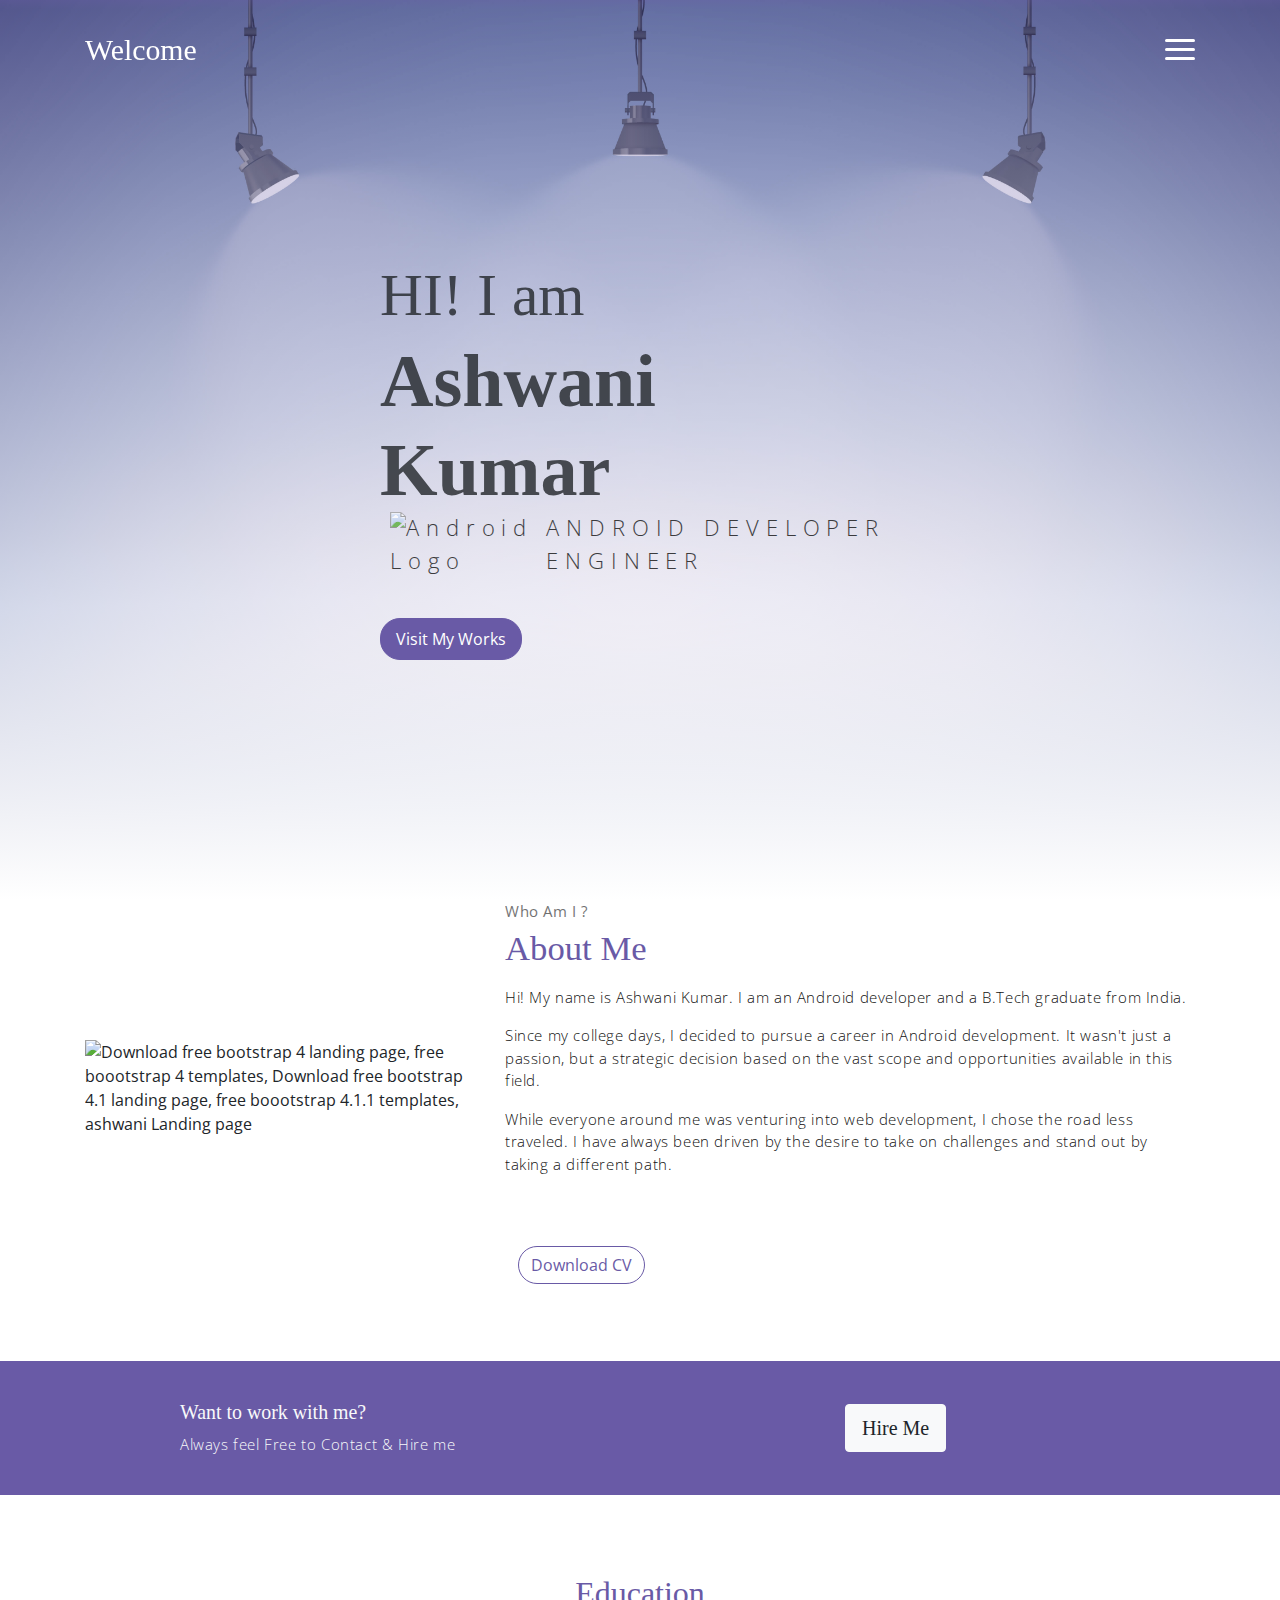
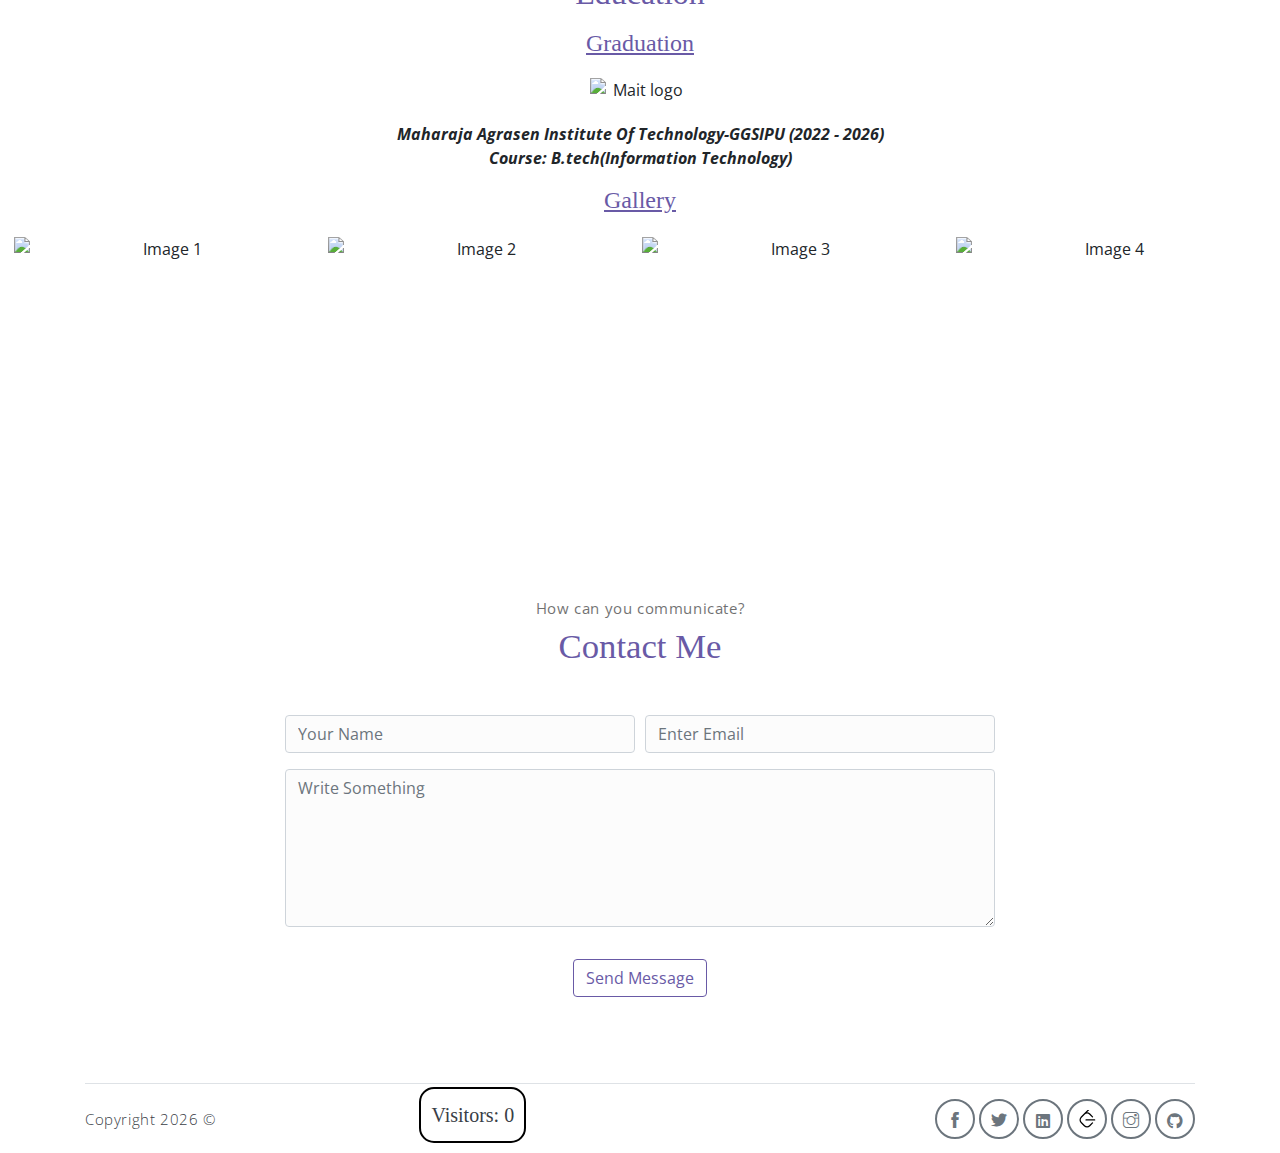
==== index.html @ 7cfdc50f "first change" ====
<!DOCTYPE html>
<html lang="en">

<head>
    <meta charset="utf-8">
    <meta name="viewport" content="width=device-width, initial-scale=1, shrink-to-fit=no">
    <meta name="description" content="Start your development with ashwani landing page.">
    <meta name="author" content="Devcrud">
    <title>ashwani's portfolio's Landing page </title>
    <script type="module" src="firebase-init.js"></script>
    <!-- font icons -->
    <link rel="stylesheet" href="assets/vendors/themify-icons/css/themify-icons.css">
    <link rel="stylesheet" href="https://cdnjs.cloudflare.com/ajax/libs/font-awesome/6.0.0-beta3/css/all.min.css">
    <!-- Bootstrap + ashwani main styles -->
    <link rel="stylesheet" href="assets/css/ashwani.css">
    <script src="https://cdnjs.cloudflare.com/ajax/libs/countup.js/2.0.7/countUp.min.js"></script>

</head>

<body data-spy="scroll" data-target=".navbar" data-offset="40" id="home">

    <!-- Page Navbar -->
    <nav class="custom-navbar" data-spy="affix" data-offset-top="20">
        <div class="container">
            <a class="logo" href="#">Welcome</a>
            <ul class="nav">
                <li class="item">
                    <a class="link" href="#home">Home</a>
                </li>
                <li class="item">
                    <a class="link" href="#about">About</a>
                </li>
                <li class="item">
                    <a class="link" href="#education">Education</a>
                </li>

                <li class="item">
                    <a class="link" href="#contact">Contact</a>
                </li>
                <li class="item ml-md-3">
                    <a href="components.html" class="btn btn-primary">Components</a>
                </li>
            </ul>
            <a href="javascript:void(0)" id="nav-toggle" class="hamburger hamburger--elastic">
                <div class="hamburger-box">
                    <div class="hamburger-inner"></div>
                </div>
            </a>
        </div>
    </nav><!-- End of Page Navbar -->

    <!-- page header -->
    <header id="home" class="header">
        <div class="overlay"></div>
        <div class="header-content container">
            <div class="header-title-wrapper">

                <h1 class="header-title">
                    <span class="up">HI! I am </span>
                    <span class="down">
                        Ashwani Kumar
                    </span>
                </h1>
            </div>
            <p class="header-subtitle"><img
                    src="https://img.icons8.com/?size=100&id=s9k2rXOtb7lB&format=png&color=000000" alt="Android Logo"
                    class="Android-logo">ANDROID DEVELOPER ENGINEER</p>
            <button class="btn btn-primary">Visit My Works</button>
        </div>
    </header>
    <!-- end of page header -->

    <!-- about section -->
    <section class="section pt-0" id="about">
        <!-- container -->
        <div class="container text-center">
            <!-- about wrapper -->
            <div class="about">
                <div class="about-img-holder">
                    <img src="https://camo.githubusercontent.com/c069a1e678dad7e96c512633dbea845302c373df7fb83726a7fd125fb1588df1/[base64]"
                        class="about-img"
                        alt="Download free bootstrap 4 landing page, free boootstrap 4 templates, Download free bootstrap 4.1 landing page, free boootstrap 4.1.1 templates, ashwani Landing page">
                </div>
                <div class="about-caption">
                    <p class="section-subtitle">Who Am I ?</p>
                    <h2 class="section-title mb-3">About Me</h2>
                    <p>Hi! My name is Ashwani Kumar. I am an Android developer and a B.Tech graduate from India.</p>
                    <p>Since my college days, I decided to pursue a career in Android development. It wasn't just a
                        passion, but a strategic decision based on the vast scope and opportunities available in this
                        field.</p>
                    <p>While everyone around me was venturing into web development, I chose the road less traveled. I
                        have always been driven by the desire to take on challenges and stand out by taking a different
                        path.</p>
                    <a href="https://rb.gy/row1ch" class="btn mt-4" target="_blank">
                        <button class="btn-rounded btn btn-outline-primary mt-4">Download CV</button> </a>
                </div>
            </div><!-- end of about wrapper -->
        </div><!-- end of container -->
    </section>
    <!-- end of about section -->

    <!-- section -->
    <section class="section-sm bg-primary">
        <!-- container -->
        <div class="container text-center text-sm-left">
            <!-- row -->
            <div class="row align-items-center">
                <div class="col-sm offset-md-1 mb-4 mb-md-0">
                    <h6 class="title text-light">Want to work with me?</h6>
                    <p class="m-0 text-light">Always feel Free to Contact & Hire me</p>
                </div>
                <div class="col-sm offset-sm-2 offset-md-3">
                    <a href="https://www.linkedin.com/in/ashwanl23/" class="btn btn-lg my-font btn-light rounded">Hire
                        Me</a>
                </div>
            </div> <!-- end of row -->
        </div> <!-- end of container -->
    </section>
    <!-- end of section -->


    <br>
    <section class="section-sm " id="education">
        <div class="education">
            <h2 class="section-title mb-3">Education</h2>
            <h4 class="institute"><u>Graduation</u> </h4>
            <img src="https://channeltimes.com/wp-content/uploads/2016/07/MAIT-Delhi-Logo.png" alt="Mait logo"
                class="logo-image">
            <p></p>
            <b><i>Maharaja Agrasen Institute Of Technology-GGSIPU (2022 - 2026)</i> <br> <i>Course: B.tech(Information
                    Technology)</i>
            </b>
            <p></p>
            <h4 class="institute"><u>Gallery</u> </h4>

        </div>

        <div class="scrolling-wrapper">
            <div class="scrolling-content">
                <img src="https://ipubuzz.com/wp-content/uploads/2020/08/IMG_5944-768x563.jpg" alt="Image 1" loading="lazy">
                <img src="https://th.bing.com/th/id/OIP.r4-JKklXxJGsbHQQEzJ64QHaFO?w=1024&h=723&rs=1&pid=ImgDetMain"
                    alt="Image 2" loading="lazy">
                <img src="https://apsc.mait.ac.in/images/mait-1.jpg" alt="Image 3" loading="lazy">
                <img src="https://www.campusoption.com/images/colleges/gallery/02_02_17_045543_College.JPG"
                    alt="Image 4" loading="lazy">
                <!-- Repeat images as needed -->
            </div>
        </div>

    </section>

    <!-- contact section -->
    <section class="section" id="contact">
        <div class="container text-center">
            <p class="section-subtitle">How can you communicate?</p>
            <h6 class="section-title mb-5">Contact Me</h6>
            <!-- contact form -->
            <form action="mailto:mailid.ashwanikumar@gmail.com" method="post" enctype="text/plain"
                class="contact-form col-md-10 col-lg-8 m-auto">
                <div class="form-row">
                    <div class="form-group col-sm-6">
                        <input type="text" name="Name" size="50" class="form-control" placeholder="Your Name" required>
                    </div>
                    <div class="form-group col-sm-6">
                        <input type="email" name="Email" class="form-control" placeholder="Enter Email" required>
                    </div>
                    <div class="form-group col-sm-12">
                        <textarea name="Message" id="comment" rows="6" class="form-control"
                            placeholder="Write Something"></textarea>
                    </div>
                    <div class="form-group col-sm-12 mt-3">
                        <input type="submit" value="Send Message" class="btn btn-outline-primary rounded">
                    </div>
                </div>
            </form><!-- end of contact form -->
        </div><!-- end of container -->
    </section><!-- end of contact section -->


    <!-- footer -->
    <div class="container">
        <footer class="footer">
            <p class="mb-0">Copyright
                <script>document.write(new Date().getFullYear())</script> &copy;
                <!-- Live Count Section -->
            <h5 class="box-rounded"><a href="#">Visitors: <span id="visitor-count">0</span></a></h5>
            </p>
            <div class="social-links text-right m-auto ml-sm-auto">
                <a href="javascript:void(0)" class="link"><i class="ti-facebook"></i></a>
                <a href="https://x.com/ashwani_l23" class="link"><i class="ti-twitter-alt"></i></a>
                <a href="https://www.linkedin.com/in/ashwanl23/" class="link"><i class="fab fa-linkedin"></i></a>


                <a href="https://leetcode.com/u/ashwanil23/" class="link" target="_blank">
                    <svg xmlns="http://www.w3.org/2000/svg" x="0px" y="0px" width="25" height="25" viewBox="2 2 13 20">
                        <path
                            d="M 10.447266 0.265625 A 0.50005 0.50005 0 0 0 10.103516 0.41796875 L 5.65625 4.8671875 L 3.0957031 7.4257812 A 0.50005 0.50005 0 0 0 2.9785156 7.6035156 C 1.769869 8.9739016 1.7865696 11.063913 3.0957031 12.373047 L 5.65625 14.933594 C 7.0176322 16.294976 9.242133 16.294976 10.603516 14.933594 L 12.853516 12.683594 A 0.50063809 0.50063809 0 1 0 12.144531 11.976562 L 9.8945312 14.226562 C 8.9159134 15.20518 7.3418991 15.20518 6.3632812 14.226562 L 3.8027344 11.666016 C 2.8241166 10.687398 2.8241166 9.1114303 3.8027344 8.1328125 L 6.3632812 5.5742188 C 7.3418991 4.5956009 8.9159135 4.5956009 9.8945312 5.5742188 L 12.144531 7.8242188 A 0.50063784 0.50063784 0 1 0 12.853516 7.1171875 L 10.603516 4.8671875 C 9.9106907 4.174363 8.9943718 3.8431189 8.0820312 3.8554688 L 10.8125 1.125 A 0.50005 0.50005 0 0 0 10.447266 0.265625 z M 7.328125 9.4003906 A 0.50005 0.50005 0 1 0 7.328125 10.400391 L 14.228516 10.400391 A 0.50005 0.50005 0 1 0 14.228516 9.4003906 L 7.328125 9.4003906 z">
                        </path>
                    </svg>
                </a>


                <a href="https://www.instagram.com/ashwani.l23/" class="link"><i class="ti-instagram"></i></a>
                <a href="https://github.com/ashwanil23" class="link"><i class="fab fa-github"></i></a>
            </div>
        </footer>
    </div> <!-- end of page footer -->

    <!-- core  -->
    <script src="assets/vendors/jquery/jquery-3.4.1.js"></script>
    <script src="assets/vendors/bootstrap/bootstrap.bundle.js"></script>

    <!-- bootstrap 3 affix -->
    <script src="assets/vendors/bootstrap/bootstrap.affix.js"></script>

    <!-- ashwani js -->
    <script src="assets/js/ashwani.js"></script>


</body>

</html>
---- assets/vendors/themify-icons/css/themify-icons.css ----
@font-face {
	font-family: 'themify';
	src:url("../fonts/themify.eot?-fvbane");
	src:url("../fonts/themify.eot?#iefix-fvbane") format("embedded-opentype"),
		url("../fonts/themify.woff?-fvbane") format("woff"),
		url("../fonts/themify.ttf?-fvbane") format("truetype"),
		url("../fonts/themify.svg?-fvbane#themify") format("svg");
	font-weight: normal;
	font-style: normal;
}

[class^="ti-"], [class*=" ti-"] {
	font-family: 'themify';
	speak: none;
	font-style: normal;
	font-weight: normal;
	font-variant: normal;
	text-transform: none;
	line-height: 1;

	/* Better Font Rendering =========== */
	-webkit-font-smoothing: antialiased;
	-moz-osx-font-smoothing: grayscale;
}

.ti-wand:before {
	content: "\e600";
}
.ti-volume:before {
	content: "\e601";
}
.ti-user:before {
	content: "\e602";
}
.ti-unlock:before {
	content: "\e603";
}
.ti-unlink:before {
	content: "\e604";
}
.ti-trash:before {
	content: "\e605";
}
.ti-thought:before {
	content: "\e606";
}
.ti-target:before {
	content: "\e607";
}
.ti-tag:before {
	content: "\e608";
}
.ti-tablet:before {
	content: "\e609";
}
.ti-star:before {
	content: "\e60a";
}
.ti-spray:before {
	content: "\e60b";
}
.ti-signal:before {
	content: "\e60c";
}
.ti-shopping-cart:before {
	content: "\e60d";
}
.ti-shopping-cart-full:before {
	content: "\e60e";
}
.ti-settings:before {
	content: "\e60f";
}
.ti-search:before {
	content: "\e610";
}
.ti-zoom-in:before {
	content: "\e611";
}
.ti-zoom-out:before {
	content: "\e612";
}
.ti-cut:before {
	content: "\e613";
}
.ti-ruler:before {
	content: "\e614";
}
.ti-ruler-pencil:before {
	content: "\e615";
}
.ti-ruler-alt:before {
	content: "\e616";
}
.ti-bookmark:before {
	content: "\e617";
}
.ti-bookmark-alt:before {
	content: "\e618";
}
.ti-reload:before {
	content: "\e619";
}
.ti-plus:before {
	content: "\e61a";
}
.ti-pin:before {
	content: "\e61b";
}
.ti-pencil:before {
	content: "\e61c";
}
.ti-pencil-alt:before {
	content: "\e61d";
}
.ti-paint-roller:before {
	content: "\e61e";
}
.ti-paint-bucket:before {
	content: "\e61f";
}
.ti-na:before {
	content: "\e620";
}
.ti-mobile:before {
	content: "\e621";
}
.ti-minus:before {
	content: "\e622";
}
.ti-medall:before {
	content: "\e623";
}
.ti-medall-alt:before {
	content: "\e624";
}
.ti-marker:before {
	content: "\e625";
}
.ti-marker-alt:before {
	content: "\e626";
}
.ti-arrow-up:before {
	content: "\e627";
}
.ti-arrow-right:before {
	content: "\e628";
}
.ti-arrow-left:before {
	content: "\e629";
}
.ti-arrow-down:before {
	content: "\e62a";
}
.ti-lock:before {
	content: "\e62b";
}
.ti-location-arrow:before {
	content: "\e62c";
}
.ti-link:before {
	content: "\e62d";
}
.ti-layout:before {
	content: "\e62e";
}
.ti-layers:before {
	content: "\e62f";
}
.ti-layers-alt:before {
	content: "\e630";
}
.ti-key:before {
	content: "\e631";
}
.ti-import:before {
	content: "\e632";
}
.ti-image:before {
	content: "\e633";
}
.ti-heart:before {
	content: "\e634";
}
.ti-heart-broken:before {
	content: "\e635";
}
.ti-hand-stop:before {
	content: "\e636";
}
.ti-hand-open:before {
	content: "\e637";
}
.ti-hand-drag:before {
	content: "\e638";
}
.ti-folder:before {
	content: "\e639";
}
.ti-flag:before {
	content: "\e63a";
}
.ti-flag-alt:before {
	content: "\e63b";
}
.ti-flag-alt-2:before {
	content: "\e63c";
}
.ti-eye:before {
	content: "\e63d";
}
.ti-export:before {
	content: "\e63e";
}
.ti-exchange-vertical:before {
	content: "\e63f";
}
.ti-desktop:before {
	content: "\e640";
}
.ti-cup:before {
	content: "\e641";
}
.ti-crown:before {
	content: "\e642";
}
.ti-comments:before {
	content: "\e643";
}
.ti-comment:before {
	content: "\e644";
}
.ti-comment-alt:before {
	content: "\e645";
}
.ti-close:before {
	content: "\e646";
}
.ti-clip:before {
	content: "\e647";
}
.ti-angle-up:before {
	content: "\e648";
}
.ti-angle-right:before {
	content: "\e649";
}
.ti-angle-left:before {
	content: "\e64a";
}
.ti-angle-down:before {
	content: "\e64b";
}
.ti-check:before {
	content: "\e64c";
}
.ti-check-box:before {
	content: "\e64d";
}
.ti-camera:before {
	content: "\e64e";
}
.ti-announcement:before {
	content: "\e64f";
}
.ti-brush:before {
	content: "\e650";
}
.ti-briefcase:before {
	content: "\e651";
}
.ti-bolt:before {
	content: "\e652";
}
.ti-bolt-alt:before {
	content: "\e653";
}
.ti-blackboard:before {
	content: "\e654";
}
.ti-bag:before {
	content: "\e655";
}
.ti-move:before {
	content: "\e656";
}
.ti-arrows-vertical:before {
	content: "\e657";
}
.ti-arrows-horizontal:before {
	content: "\e658";
}
.ti-fullscreen:before {
	content: "\e659";
}
.ti-arrow-top-right:before {
	content: "\e65a";
}
.ti-arrow-top-left:before {
	content: "\e65b";
}
.ti-arrow-circle-up:before {
	content: "\e65c";
}
.ti-arrow-circle-right:before {
	content: "\e65d";
}
.ti-arrow-circle-left:before {
	content: "\e65e";
}
.ti-arrow-circle-down:before {
	content: "\e65f";
}
.ti-angle-double-up:before {
	content: "\e660";
}
.ti-angle-double-right:before {
	content: "\e661";
}
.ti-angle-double-left:before {
	content: "\e662";
}
.ti-angle-double-down:before {
	content: "\e663";
}
.ti-zip:before {
	content: "\e664";
}
.ti-world:before {
	content: "\e665";
}
.ti-wheelchair:before {
	content: "\e666";
}
.ti-view-list:before {
	content: "\e667";
}
.ti-view-list-alt:before {
	content: "\e668";
}
.ti-view-grid:before {
	content: "\e669";
}
.ti-uppercase:before {
	content: "\e66a";
}
.ti-upload:before {
	content: "\e66b";
}
.ti-underline:before {
	content: "\e66c";
}
.ti-truck:before {
	content: "\e66d";
}
.ti-timer:before {
	content: "\e66e";
}
.ti-ticket:before {
	content: "\e66f";
}
.ti-thumb-up:before {
	content: "\e670";
}
.ti-thumb-down:before {
	content: "\e671";
}
.ti-text:before {
	content: "\e672";
}
.ti-stats-up:before {
	content: "\e673";
}
.ti-stats-down:before {
	content: "\e674";
}
.ti-split-v:before {
	content: "\e675";
}
.ti-split-h:before {
	content: "\e676";
}
.ti-smallcap:before {
	content: "\e677";
}
.ti-shine:before {
	content: "\e678";
}
.ti-shift-right:before {
	content: "\e679";
}
.ti-shift-left:before {
	content: "\e67a";
}
.ti-shield:before {
	content: "\e67b";
}
.ti-notepad:before {
	content: "\e67c";
}
.ti-server:before {
	content: "\e67d";
}
.ti-quote-right:before {
	content: "\e67e";
}
.ti-quote-left:before {
	content: "\e67f";
}
.ti-pulse:before {
	content: "\e680";
}
.ti-printer:before {
	content: "\e681";
}
.ti-power-off:before {
	content: "\e682";
}
.ti-plug:before {
	content: "\e683";
}
.ti-pie-chart:before {
	content: "\e684";
}
.ti-paragraph:before {
	content: "\e685";
}
.ti-panel:before {
	content: "\e686";
}
.ti-package:before {
	content: "\e687";
}
.ti-music:before {
	content: "\e688";
}
.ti-music-alt:before {
	content: "\e689";
}
.ti-mouse:before {
	content: "\e68a";
}
.ti-mouse-alt:before {
	content: "\e68b";
}
.ti-money:before {
	content: "\e68c";
}
.ti-microphone:before {
	content: "\e68d";
}
.ti-menu:before {
	content: "\e68e";
}
.ti-menu-alt:before {
	content: "\e68f";
}
.ti-map:before {
	content: "\e690";
}
.ti-map-alt:before {
	content: "\e691";
}
.ti-loop:before {
	content: "\e692";
}
.ti-location-pin:before {
	content: "\e693";
}
.ti-list:before {
	content: "\e694";
}
.ti-light-bulb:before {
	content: "\e695";
}
.ti-Italic:before {
	content: "\e696";
}
.ti-info:before {
	content: "\e697";
}
.ti-infinite:before {
	content: "\e698";
}
.ti-id-badge:before {
	content: "\e699";
}
.ti-hummer:before {
	content: "\e69a";
}
.ti-home:before {
	content: "\e69b";
}
.ti-help:before {
	content: "\e69c";
}
.ti-headphone:before {
	content: "\e69d";
}
.ti-harddrives:before {
	content: "\e69e";
}
.ti-harddrive:before {
	content: "\e69f";
}
.ti-gift:before {
	content: "\e6a0";
}
.ti-game:before {
	content: "\e6a1";
}
.ti-filter:before {
	content: "\e6a2";
}
.ti-files:before {
	content: "\e6a3";
}
.ti-file:before {
	content: "\e6a4";
}
.ti-eraser:before {
	content: "\e6a5";
}
.ti-envelope:before {
	content: "\e6a6";
}
.ti-download:before {
	content: "\e6a7";
}
.ti-direction:before {
	content: "\e6a8";
}
.ti-direction-alt:before {
	content: "\e6a9";
}
.ti-dashboard:before {
	content: "\e6aa";
}
.ti-control-stop:before {
	content: "\e6ab";
}
.ti-control-shuffle:before {
	content: "\e6ac";
}
.ti-control-play:before {
	content: "\e6ad";
}
.ti-control-pause:before {
	content: "\e6ae";
}
.ti-control-forward:before {
	content: "\e6af";
}
.ti-control-backward:before {
	content: "\e6b0";
}
.ti-cloud:before {
	content: "\e6b1";
}
.ti-cloud-up:before {
	content: "\e6b2";
}
.ti-cloud-down:before {
	content: "\e6b3";
}
.ti-clipboard:before {
	content: "\e6b4";
}
.ti-car:before {
	content: "\e6b5";
}
.ti-calendar:before {
	content: "\e6b6";
}
.ti-book:before {
	content: "\e6b7";
}
.ti-bell:before {
	content: "\e6b8";
}
.ti-basketball:before {
	content: "\e6b9";
}
.ti-bar-chart:before {
	content: "\e6ba";
}
.ti-bar-chart-alt:before {
	content: "\e6bb";
}
.ti-back-right:before {
	content: "\e6bc";
}
.ti-back-left:before {
	content: "\e6bd";
}
.ti-arrows-corner:before {
	content: "\e6be";
}
.ti-archive:before {
	content: "\e6bf";
}
.ti-anchor:before {
	content: "\e6c0";
}
.ti-align-right:before {
	content: "\e6c1";
}
.ti-align-left:before {
	content: "\e6c2";
}
.ti-align-justify:before {
	content: "\e6c3";
}
.ti-align-center:before {
	content: "\e6c4";
}
.ti-alert:before {
	content: "\e6c5";
}
.ti-alarm-clock:before {
	content: "\e6c6";
}
.ti-agenda:before {
	content: "\e6c7";
}
.ti-write:before {
	content: "\e6c8";
}
.ti-window:before {
	content: "\e6c9";
}
.ti-widgetized:before {
	content: "\e6ca";
}
.ti-widget:before {
	content: "\e6cb";
}
.ti-widget-alt:before {
	content: "\e6cc";
}
.ti-wallet:before {
	content: "\e6cd";
}
.ti-video-clapper:before {
	content: "\e6ce";
}
.ti-video-camera:before {
	content: "\e6cf";
}
.ti-vector:before {
	content: "\e6d0";
}
.ti-themify-logo:before {
	content: "\e6d1";
}
.ti-themify-favicon:before {
	content: "\e6d2";
}
.ti-themify-favicon-alt:before {
	content: "\e6d3";
}
.ti-support:before {
	content: "\e6d4";
}
.ti-stamp:before {
	content: "\e6d5";
}
.ti-split-v-alt:before {
	content: "\e6d6";
}
.ti-slice:before {
	content: "\e6d7";
}
.ti-shortcode:before {
	content: "\e6d8";
}
.ti-shift-right-alt:before {
	content: "\e6d9";
}
.ti-shift-left-alt:before {
	content: "\e6da";
}
.ti-ruler-alt-2:before {
	content: "\e6db";
}
.ti-receipt:before {
	content: "\e6dc";
}
.ti-pin2:before {
	content: "\e6dd";
}
.ti-pin-alt:before {
	content: "\e6de";
}
.ti-pencil-alt2:before {
	content: "\e6df";
}
.ti-palette:before {
	content: "\e6e0";
}
.ti-more:before {
	content: "\e6e1";
}
.ti-more-alt:before {
	content: "\e6e2";
}
.ti-microphone-alt:before {
	content: "\e6e3";
}
.ti-magnet:before {
	content: "\e6e4";
}
.ti-line-double:before {
	content: "\e6e5";
}
.ti-line-dotted:before {
	content: "\e6e6";
}
.ti-line-dashed:before {
	content: "\e6e7";
}
.ti-layout-width-full:before {
	content: "\e6e8";
}
.ti-layout-width-default:before {
	content: "\e6e9";
}
.ti-layout-width-default-alt:before {
	content: "\e6ea";
}
.ti-layout-tab:before {
	content: "\e6eb";
}
.ti-layout-tab-window:before {
	content: "\e6ec";
}
.ti-layout-tab-v:before {
	content: "\e6ed";
}
.ti-layout-tab-min:before {
	content: "\e6ee";
}
.ti-layout-slider:before {
	content: "\e6ef";
}
.ti-layout-slider-alt:before {
	content: "\e6f0";
}
.ti-layout-sidebar-right:before {
	content: "\e6f1";
}
.ti-layout-sidebar-none:before {
	content: "\e6f2";
}
.ti-layout-sidebar-left:before {
	content: "\e6f3";
}
.ti-layout-placeholder:before {
	content: "\e6f4";
}
.ti-layout-menu:before {
	content: "\e6f5";
}
.ti-layout-menu-v:before {
	content: "\e6f6";
}
.ti-layout-menu-separated:before {
	content: "\e6f7";
}
.ti-layout-menu-full:before {
	content: "\e6f8";
}
.ti-layout-media-right-alt:before {
	content: "\e6f9";
}
.ti-layout-media-right:before {
	content: "\e6fa";
}
.ti-layout-media-overlay:before {
	content: "\e6fb";
}
.ti-layout-media-overlay-alt:before {
	content: "\e6fc";
}
.ti-layout-media-overlay-alt-2:before {
	content: "\e6fd";
}
.ti-layout-media-left-alt:before {
	content: "\e6fe";
}
.ti-layout-media-left:before {
	content: "\e6ff";
}
.ti-layout-media-center-alt:before {
	content: "\e700";
}
.ti-layout-media-center:before {
	content: "\e701";
}
.ti-layout-list-thumb:before {
	content: "\e702";
}
.ti-layout-list-thumb-alt:before {
	content: "\e703";
}
.ti-layout-list-post:before {
	content: "\e704";
}
.ti-layout-list-large-image:before {
	content: "\e705";
}
.ti-layout-line-solid:before {
	content: "\e706";
}
.ti-layout-grid4:before {
	content: "\e707";
}
.ti-layout-grid3:before {
	content: "\e708";
}
.ti-layout-grid2:before {
	content: "\e709";
}
.ti-layout-grid2-thumb:before {
	content: "\e70a";
}
.ti-layout-cta-right:before {
	content: "\e70b";
}
.ti-layout-cta-left:before {
	content: "\e70c";
}
.ti-layout-cta-center:before {
	content: "\e70d";
}
.ti-layout-cta-btn-right:before {
	content: "\e70e";
}
.ti-layout-cta-btn-left:before {
	content: "\e70f";
}
.ti-layout-column4:before {
	content: "\e710";
}
.ti-layout-column3:before {
	content: "\e711";
}
.ti-layout-column2:before {
	content: "\e712";
}
.ti-layout-accordion-separated:before {
	content: "\e713";
}
.ti-layout-accordion-merged:before {
	content: "\e714";
}
.ti-layout-accordion-list:before {
	content: "\e715";
}
.ti-ink-pen:before {
	content: "\e716";
}
.ti-info-alt:before {
	content: "\e717";
}
.ti-help-alt:before {
	content: "\e718";
}
.ti-headphone-alt:before {
	content: "\e719";
}
.ti-hand-point-up:before {
	content: "\e71a";
}
.ti-hand-point-right:before {
	content: "\e71b";
}
.ti-hand-point-left:before {
	content: "\e71c";
}
.ti-hand-point-down:before {
	content: "\e71d";
}
.ti-gallery:before {
	content: "\e71e";
}
.ti-face-smile:before {
	content: "\e71f";
}
.ti-face-sad:before {
	content: "\e720";
}
.ti-credit-card:before {
	content: "\e721";
}
.ti-control-skip-forward:before {
	content: "\e722";
}
.ti-control-skip-backward:before {
	content: "\e723";
}
.ti-control-record:before {
	content: "\e724";
}
.ti-control-eject:before {
	content: "\e725";
}
.ti-comments-smiley:before {
	content: "\e726";
}
.ti-brush-alt:before {
	content: "\e727";
}
.ti-youtube:before {
	content: "\e728";
}
.ti-vimeo:before {
	content: "\e729";
}
.ti-twitter:before {
	content: "\e72a";
}
.ti-time:before {
	content: "\e72b";
}
.ti-tumblr:before {
	content: "\e72c";
}
.ti-skype:before {
	content: "\e72d";
}
.ti-share:before {
	content: "\e72e";
}
.ti-share-alt:before {
	content: "\e72f";
}
.ti-rocket:before {
	content: "\e730";
}
.ti-pinterest:before {
	content: "\e731";
}
.ti-new-window:before {
	content: "\e732";
}
.ti-microsoft:before {
	content: "\e733";
}
.ti-list-ol:before {
	content: "\e734";
}
.ti-linkedin:before {
	content: "\e735";
}
.ti-layout-sidebar-2:before {
	content: "\e736";
}
.ti-layout-grid4-alt:before {
	content: "\e737";
}
.ti-layout-grid3-alt:before {
	content: "\e738";
}
.ti-layout-grid2-alt:before {
	content: "\e739";
}
.ti-layout-column4-alt:before {
	content: "\e73a";
}
.ti-layout-column3-alt:before {
	content: "\e73b";
}
.ti-layout-column2-alt:before {
	content: "\e73c";
}
.ti-instagram:before {
	content: "\e73d";
}
.ti-google:before {
	content: "\e73e";
}
.ti-github:before {
	content: "\e73f";
}
.ti-flickr:before {
	content: "\e740";
}
.ti-facebook:before {
	content: "\e741";
}
.ti-dropbox:before {
	content: "\e742";
}
.ti-dribbble:before {
	content: "\e743";
}
.ti-apple:before {
	content: "\e744";
}
.ti-android:before {
	content: "\e745";
}
.ti-save:before {
	content: "\e746";
}
.ti-save-alt:before {
	content: "\e747";
}
.ti-yahoo:before {
	content: "\e748";
}
.ti-wordpress:before {
	content: "\e749";
}
.ti-vimeo-alt:before {
	content: "\e74a";
}
.ti-twitter-alt:before {
	content: "\e74b";
}
.ti-tumblr-alt:before {
	content: "\e74c";
}
.ti-trello:before {
	content: "\e74d";
}
.ti-stack-overflow:before {
	content: "\e74e";
}
.ti-soundcloud:before {
	content: "\e74f";
}
.ti-sharethis:before {
	content: "\e750";
}
.ti-sharethis-alt:before {
	content: "\e751";
}
.ti-reddit:before {
	content: "\e752";
}
.ti-pinterest-alt:before {
	content: "\e753";
}
.ti-microsoft-alt:before {
	content: "\e754";
}
.ti-linux:before {
	content: "\e755";
}
.ti-jsfiddle:before {
	content: "\e756";
}
.ti-joomla:before {
	content: "\e757";
}
.ti-html5:before {
	content: "\e758";
}
.ti-flickr-alt:before {
	content: "\e759";
}
.ti-email:before {
	content: "\e75a";
}
.ti-drupal:before {
	content: "\e75b";
}
.ti-dropbox-alt:before {
	content: "\e75c";
}
.ti-css3:before {
	content: "\e75d";
}
.ti-rss:before {
	content: "\e75e";
}
.ti-rss-alt:before {
	content: "\e75f";
}
---- assets/css/ashwani.css ----
@import url("https://fonts.googleapis.com/css?family=Baloo+Paaji|Open+Sans:300,300i,400,400i,600,600i,700,700i");
:root {
  --blue: #1e549f;
  --indigo: #695aa6;
  --purple: #6f42c1;
  --pink: #e83e8c;
  --red: #ec185d;
  --orange: #ff6d02;
  --yellow: #ffc107;
  --green: #1bb74f;
  --teal: #20c997;
  --cyan: #17a2b8;
  --white: #fff;
  --gray: #6c757d;
  --gray-dark: #393e46;
  --primary: #695aa6;
  --secondary: #393e46;
  --success: #1bb74f;
  --info: #17a2b8;
  --warning: #ff6d02;
  --danger: #ec185d;
  --light: #f8f9fa;
  --dark: #212529;
  --breakpoint-xs: 0;
  --breakpoint-sm: 576px;
  --breakpoint-md: 768px;
  --breakpoint-lg: 992px;
  --breakpoint-xl: 1200px;
  --font-family-sans-serif: "Open Sans", sans-serif;
  --font-family-monospace: SFMono-Regular, Menlo, Monaco, Consolas, "Liberation Mono", "Courier New", monospace;
}

*,
*::before,
*::after {
  box-sizing: border-box;
}

html {
  font-family: sans-serif;
  line-height: 1.15;
  -webkit-text-size-adjust: 100%;
  -webkit-tap-highlight-color: rgba(0, 0, 0, 0);
}

article, aside, figcaption, figure, footer, header, hgroup, main, nav, section {
  display: block;
}

body {
  margin: 0;
  font-family: "Open Sans", sans-serif;
  font-size: 1rem;
  font-weight: 400;
  line-height: 1.5;
  color: #212529;
  text-align: left;
  background-color: #fff;
}

[tabindex="-1"]:focus {
  outline: 0 !important;
}

hr {
  box-sizing: content-box;
  height: 0;
  overflow: visible;
}

h1, h2, h3, h4, h5, h6 {
  margin-top: 0;
  margin-bottom: 0.5rem;
}

p {
  margin-top: 0;
  margin-bottom: 1rem;
}

abbr[title],
abbr[data-original-title] {
  text-decoration: underline;
  -webkit-text-decoration: underline dotted;
          text-decoration: underline dotted;
  cursor: help;
  border-bottom: 0;
  -webkit-text-decoration-skip-ink: none;
          text-decoration-skip-ink: none;
}

address {
  margin-bottom: 1rem;
  font-style: normal;
  line-height: inherit;
}

ol,
ul,
dl {
  margin-top: 0;
  margin-bottom: 1rem;
}

ol ol,
ul ul,
ol ul,
ul ol {
  margin-bottom: 0;
}

dt {
  font-weight: 700;
}

dd {
  margin-bottom: .5rem;
  margin-left: 0;
}

blockquote {
  margin: 0 0 1rem;
}

b,
strong {
  font-weight: bolder;
}

small {
  font-size: 80%;
}

sub,
sup {
  position: relative;
  font-size: 75%;
  line-height: 0;
  vertical-align: baseline;
}

sub {
  bottom: -.25em;
}

sup {
  top: -.5em;
}

a {
  color: #695aa6;
  text-decoration: none;
  background-color: transparent;
}

a:hover {
  color: #493f75;
  text-decoration: none;
}

a:not([href]):not([tabindex]) {
  color: inherit;
  text-decoration: none;
}

a:not([href]):not([tabindex]):hover, a:not([href]):not([tabindex]):focus {
  color: inherit;
  text-decoration: none;
}

a:not([href]):not([tabindex]):focus {
  outline: 0;
}

pre,
code,
kbd,
samp {
  font-family: SFMono-Regular, Menlo, Monaco, Consolas, "Liberation Mono", "Courier New", monospace;
  font-size: 1em;
}

pre {
  margin-top: 0;
  margin-bottom: 1rem;
  overflow: auto;
}

figure {
  margin: 0 0 1rem;
}

img {
  vertical-align: middle;
  border-style: none;
}

svg {
  overflow: hidden;
  vertical-align: middle;
}

table {
  border-collapse: collapse;
}

caption {
  padding-top: 0.75rem;
  padding-bottom: 0.75rem;
  color: #6c757d;
  text-align: left;
  caption-side: bottom;
}

th {
  text-align: inherit;
}

label {
  display: inline-block;
  margin-bottom: 0.5rem;
}

button {
  border-radius: 0;
}

button:focus {
  outline: 1px dotted;
  outline: 5px auto -webkit-focus-ring-color;
}

input,
button,
select,
optgroup,
textarea {
  margin: 0;
  font-family: inherit;
  font-size: inherit;
  line-height: inherit;
}

button,
input {
  overflow: visible;
}

button,
select {
  text-transform: none;
}

select {
  word-wrap: normal;
}

button,
[type="button"],
[type="reset"],
[type="submit"] 
button:not(:disabled),
[type="button"]:not(:disabled),
[type="reset"]:not(:disabled),
[type="submit"]:not(:disabled) {
  cursor: pointer;
}

button::-moz-focus-inner,
[type="button"]::-moz-focus-inner,
[type="reset"]::-moz-focus-inner,
[type="submit"]::-moz-focus-inner {
  padding: 0;
  border-style: none;
}

input[type="radio"],
input[type="checkbox"] {
  box-sizing: border-box;
  padding: 0;
}

input[type="date"],
input[type="time"],
input[type="datetime-local"],
input[type="month"] 

textarea {
  overflow: auto;
  resize: vertical;
}

fieldset {
  min-width: 0;
  padding: 0;
  margin: 0;
  border: 0;
}

legend {
  display: block;
  width: 100%;
  max-width: 100%;
  padding: 0;
  margin-bottom: .5rem;
  font-size: 1.5rem;
  line-height: inherit;
  color: inherit;
  white-space: normal;
}

progress {
  vertical-align: baseline;
}

[type="number"]::-webkit-inner-spin-button,
[type="number"]::-webkit-outer-spin-button {
  height: auto;
}

[type="search"] {
  outline-offset: -2px;
}

[type="search"]::-webkit-search-decoration {
  -webkit-appearance: none;
}

::-webkit-file-upload-button {
  font: inherit;
  -webkit-appearance: button;
}

output {
  display: inline-block;
}

summary {
  display: list-item;
  cursor: pointer;
}

template {
  display: none;
}

[hidden] {
  display: none !important;
}

h1, h2, h3, h4, h5, h6,
.h1, .h2, .h3, .h4, .h5, .h6 {
  margin-bottom: 0.5rem;
  font-weight: 500;
  line-height: 1.2;
}

h1, .h1 {
  font-size: 2.5rem;
}

h2, .h2 {
  font-size: 2rem;
}

h3, .h3 {
  font-size: 1.75rem;
}

h4, .h4 {
  font-size: 1.5rem;
}

h5, .h5 {
  font-size: 1.25rem;
}

h6, .h6 {
  font-size: 1rem;
}

.box-rounded {
  border: 2px solid #000; /* Border color and thickness */
  border-radius: 15px; /* Adjust to make the corners more or less rounded */
  padding: 10px; /* Space inside the box */
  display: inline-block; /* Makes the box fit the content size */
}




.lead {
  font-size: 1.25rem;
  font-weight: 300;
}

.display-1 {
  font-size: 6rem;
  font-weight: 300;
  line-height: 1.2;
}

.display-2 {
  font-size: 5.5rem;
  font-weight: 300;
  line-height: 1.2;
}

.display-3 {
  font-size: 4.5rem;
  font-weight: 300;
  line-height: 1.2;
}

.display-4 {
  font-size: 3.5rem;
  font-weight: 300;
  line-height: 1.2;
}

hr {
  margin-top: 1rem;
  margin-bottom: 1rem;
  border: 0;
  border-top: 1px solid rgba(0, 0, 0, 0.1);
}

small,
.small {
  font-size: 80%;
  font-weight: 400;
}

mark,
.mark {
  padding: 0.2em;
  background-color: #fcf8e3;
}

.list-unstyled {
  padding-left: 0;
  list-style: none;
}

.list-inline {
  padding-left: 0;
  list-style: none;
}

.list-inline-item {
  display: inline-block;
}

.list-inline-item:not(:last-child) {
  margin-right: 0.5rem;
}

.initialism {
  font-size: 90%;
  text-transform: uppercase;
}

.blockquote {
  margin-bottom: 1rem;
  font-size: 1.25rem;
}

.blockquote-footer {
  display: block;
  font-size: 80%;
  color: #6c757d;
}

.blockquote-footer::before {
  content: "\2014\00A0";
}

.img-fluid {
  max-width: 100%;
  height: auto;
}

.img-thumbnail {
  padding: 0.25rem;
  background-color: #fff;
  border: 1px solid #dee2e6;
  border-radius: 0.25rem;
  max-width: 100%;
  height: auto;
}

.figure {
  display: inline-block;
}

.figure-img {
  margin-bottom: 0.5rem;
  line-height: 1;
}

.figure-caption {
  font-size: 90%;
  color: #6c757d;
}

code {
  font-size: 87.5%;
  color: #e83e8c;
  word-break: break-word;
}

a > code {
  color: inherit;
}

kbd {
  padding: 0.2rem 0.4rem;
  font-size: 87.5%;
  color: #fff;
  background-color: #212529;
  border-radius: 0.2rem;
}

kbd kbd {
  padding: 0;
  font-size: 100%;
  font-weight: 700;
}

pre {
  display: block;
  font-size: 87.5%;
  color: #212529;
}

pre code {
  font-size: inherit;
  color: inherit;
  word-break: normal;
}

.pre-scrollable {
  max-height: 340px;
  overflow-y: scroll;
}

.container {
  width: 100%;
  padding-right: 15px;
  padding-left: 15px;
  margin-right: auto;
  margin-left: auto;
}

@media (min-width: 576px) {
  .container {
    max-width: 540px;
  }
}

@media (min-width: 768px) {
  .container {
    max-width: 720px;
  }
}

@media (min-width: 992px) {
  .container {
    max-width: 960px;
  }
}

@media (min-width: 1200px) {
  .container {
    max-width: 1140px;
  }
}

.container-fluid {
  width: 100%;
  padding-right: 15px;
  padding-left: 15px;
  margin-right: auto;
  margin-left: auto;
}

.row {
  display: -webkit-box;
  display: -webkit-flex;
  display: -ms-flexbox;
  display: flex;
  -webkit-flex-wrap: wrap;
      -ms-flex-wrap: wrap;
          flex-wrap: wrap;
  margin-right: -15px;
  margin-left: -15px;
}

.no-gutters {
  margin-right: 0;
  margin-left: 0;
}

.no-gutters > .col,
.no-gutters > [class*="col-"] {
  padding-right: 0;
  padding-left: 0;
}

.col-1, .col-2, .col-3, .col-4, .col-5, .col-6, .col-7, .col-8, .col-9, .col-10, .col-11, .col-12, .col,
.col-auto, .col-sm-1, .col-sm-2, .col-sm-3, .col-sm-4, .col-sm-5, .col-sm-6, .col-sm-7, .col-sm-8, .col-sm-9, .col-sm-10, .col-sm-11, .col-sm-12, .col-sm,
.col-sm-auto, .col-md-1, .col-md-2, .col-md-3, .col-md-4, .col-md-5, .col-md-6, .col-md-7, .col-md-8, .col-md-9, .col-md-10, .col-md-11, .col-md-12, .col-md,
.col-md-auto, .col-lg-1, .col-lg-2, .col-lg-3, .col-lg-4, .col-lg-5, .col-lg-6, .col-lg-7, .col-lg-8, .col-lg-9, .col-lg-10, .col-lg-11, .col-lg-12, .col-lg,
.col-lg-auto, .col-xl-1, .col-xl-2, .col-xl-3, .col-xl-4, .col-xl-5, .col-xl-6, .col-xl-7, .col-xl-8, .col-xl-9, .col-xl-10, .col-xl-11, .col-xl-12, .col-xl,
.col-xl-auto {
  position: relative;
  width: 100%;
  padding-right: 15px;
  padding-left: 15px;
}

.col {
  -webkit-flex-basis: 0;
      -ms-flex-preferred-size: 0;
          flex-basis: 0;
  -webkit-box-flex: 1;
  -webkit-flex-grow: 1;
      -ms-flex-positive: 1;
          flex-grow: 1;
  max-width: 100%;
}

.col-auto {
  -webkit-box-flex: 0;
  -webkit-flex: 0 0 auto;
      -ms-flex: 0 0 auto;
          flex: 0 0 auto;
  width: auto;
  max-width: 100%;
}

.col-1 {
  -webkit-box-flex: 0;
  -webkit-flex: 0 0 8.33333%;
      -ms-flex: 0 0 8.33333%;
          flex: 0 0 8.33333%;
  max-width: 8.33333%;
}

.col-2 {
  -webkit-box-flex: 0;
  -webkit-flex: 0 0 16.66667%;
      -ms-flex: 0 0 16.66667%;
          flex: 0 0 16.66667%;
  max-width: 16.66667%;
}

.col-3 {
  -webkit-box-flex: 0;
  -webkit-flex: 0 0 25%;
      -ms-flex: 0 0 25%;
          flex: 0 0 25%;
  max-width: 25%;
}

.col-4 {
  -webkit-box-flex: 0;
  -webkit-flex: 0 0 33.33333%;
      -ms-flex: 0 0 33.33333%;
          flex: 0 0 33.33333%;
  max-width: 33.33333%;
}

.col-5 {
  -webkit-box-flex: 0;
  -webkit-flex: 0 0 41.66667%;
      -ms-flex: 0 0 41.66667%;
          flex: 0 0 41.66667%;
  max-width: 41.66667%;
}

.col-6 {
  -webkit-box-flex: 0;
  -webkit-flex: 0 0 50%;
      -ms-flex: 0 0 50%;
          flex: 0 0 50%;
  max-width: 50%;
}

.col-7 {
  -webkit-box-flex: 0;
  -webkit-flex: 0 0 58.33333%;
      -ms-flex: 0 0 58.33333%;
          flex: 0 0 58.33333%;
  max-width: 58.33333%;
}

.col-8 {
  -webkit-box-flex: 0;
  -webkit-flex: 0 0 66.66667%;
      -ms-flex: 0 0 66.66667%;
          flex: 0 0 66.66667%;
  max-width: 66.66667%;
}

.col-9 {
  -webkit-box-flex: 0;
  -webkit-flex: 0 0 75%;
      -ms-flex: 0 0 75%;
          flex: 0 0 75%;
  max-width: 75%;
}

.col-10 {
  -webkit-box-flex: 0;
  -webkit-flex: 0 0 83.33333%;
      -ms-flex: 0 0 83.33333%;
          flex: 0 0 83.33333%;
  max-width: 83.33333%;
}

.col-11 {
  -webkit-box-flex: 0;
  -webkit-flex: 0 0 91.66667%;
      -ms-flex: 0 0 91.66667%;
          flex: 0 0 91.66667%;
  max-width: 91.66667%;
}

.col-12 {
  -webkit-box-flex: 0;
  -webkit-flex: 0 0 100%;
      -ms-flex: 0 0 100%;
          flex: 0 0 100%;
  max-width: 100%;
}

.order-first {
  -webkit-box-ordinal-group: 0;
  -webkit-order: -1;
      -ms-flex-order: -1;
          order: -1;
}

.order-last {
  -webkit-box-ordinal-group: 14;
  -webkit-order: 13;
      -ms-flex-order: 13;
          order: 13;
}

.order-0 {
  -webkit-box-ordinal-group: 1;
  -webkit-order: 0;
      -ms-flex-order: 0;
          order: 0;
}

.order-1 {
  -webkit-box-ordinal-group: 2;
  -webkit-order: 1;
      -ms-flex-order: 1;
          order: 1;
}

.order-2 {
  -webkit-box-ordinal-group: 3;
  -webkit-order: 2;
      -ms-flex-order: 2;
          order: 2;
}

.order-3 {
  -webkit-box-ordinal-group: 4;
  -webkit-order: 3;
      -ms-flex-order: 3;
          order: 3;
}

.order-4 {
  -webkit-box-ordinal-group: 5;
  -webkit-order: 4;
      -ms-flex-order: 4;
          order: 4;
}

.order-5 {
  -webkit-box-ordinal-group: 6;
  -webkit-order: 5;
      -ms-flex-order: 5;
          order: 5;
}

.order-6 {
  -webkit-box-ordinal-group: 7;
  -webkit-order: 6;
      -ms-flex-order: 6;
          order: 6;
}

.order-7 {
  -webkit-box-ordinal-group: 8;
  -webkit-order: 7;
      -ms-flex-order: 7;
          order: 7;
}

.order-8 {
  -webkit-box-ordinal-group: 9;
  -webkit-order: 8;
      -ms-flex-order: 8;
          order: 8;
}

.order-9 {
  -webkit-box-ordinal-group: 10;
  -webkit-order: 9;
      -ms-flex-order: 9;
          order: 9;
}

.order-10 {
  -webkit-box-ordinal-group: 11;
  -webkit-order: 10;
      -ms-flex-order: 10;
          order: 10;
}

.order-11 {
  -webkit-box-ordinal-group: 12;
  -webkit-order: 11;
      -ms-flex-order: 11;
          order: 11;
}

.order-12 {
  -webkit-box-ordinal-group: 13;
  -webkit-order: 12;
      -ms-flex-order: 12;
          order: 12;
}

.offset-1 {
  margin-left: 8.33333%;
}

.offset-2 {
  margin-left: 16.66667%;
}

.offset-3 {
  margin-left: 25%;
}

.offset-4 {
  margin-left: 33.33333%;
}

.offset-5 {
  margin-left: 41.66667%;
}

.offset-6 {
  margin-left: 50%;
}

.offset-7 {
  margin-left: 58.33333%;
}

.offset-8 {
  margin-left: 66.66667%;
}

.offset-9 {
  margin-left: 75%;
}

.offset-10 {
  margin-left: 83.33333%;
}

.offset-11 {
  margin-left: 91.66667%;
}

@media (min-width: 576px) {
  .col-sm {
    -webkit-flex-basis: 0;
        -ms-flex-preferred-size: 0;
            flex-basis: 0;
    -webkit-box-flex: 1;
    -webkit-flex-grow: 1;
        -ms-flex-positive: 1;
            flex-grow: 1;
    max-width: 100%;
  }
  .col-sm-auto {
    -webkit-box-flex: 0;
    -webkit-flex: 0 0 auto;
        -ms-flex: 0 0 auto;
            flex: 0 0 auto;
    width: auto;
    max-width: 100%;
  }
  .col-sm-1 {
    -webkit-box-flex: 0;
    -webkit-flex: 0 0 8.33333%;
        -ms-flex: 0 0 8.33333%;
            flex: 0 0 8.33333%;
    max-width: 8.33333%;
  }
  .col-sm-2 {
    -webkit-box-flex: 0;
    -webkit-flex: 0 0 16.66667%;
        -ms-flex: 0 0 16.66667%;
            flex: 0 0 16.66667%;
    max-width: 16.66667%;
  }
  .col-sm-3 {
    -webkit-box-flex: 0;
    -webkit-flex: 0 0 25%;
        -ms-flex: 0 0 25%;
            flex: 0 0 25%;
    max-width: 25%;
  }
  .col-sm-4 {
    -webkit-box-flex: 0;
    -webkit-flex: 0 0 33.33333%;
        -ms-flex: 0 0 33.33333%;
            flex: 0 0 33.33333%;
    max-width: 33.33333%;
  }
  .col-sm-5 {
    -webkit-box-flex: 0;
    -webkit-flex: 0 0 41.66667%;
        -ms-flex: 0 0 41.66667%;
            flex: 0 0 41.66667%;
    max-width: 41.66667%;
  }
  .col-sm-6 {
    -webkit-box-flex: 0;
    -webkit-flex: 0 0 50%;
        -ms-flex: 0 0 50%;
            flex: 0 0 50%;
    max-width: 50%;
  }
  .col-sm-7 {
    -webkit-box-flex: 0;
    -webkit-flex: 0 0 58.33333%;
        -ms-flex: 0 0 58.33333%;
            flex: 0 0 58.33333%;
    max-width: 58.33333%;
  }
  .col-sm-8 {
    -webkit-box-flex: 0;
    -webkit-flex: 0 0 66.66667%;
        -ms-flex: 0 0 66.66667%;
            flex: 0 0 66.66667%;
    max-width: 66.66667%;
  }
  .col-sm-9 {
    -webkit-box-flex: 0;
    -webkit-flex: 0 0 75%;
        -ms-flex: 0 0 75%;
            flex: 0 0 75%;
    max-width: 75%;
  }
  .col-sm-10 {
    -webkit-box-flex: 0;
    -webkit-flex: 0 0 83.33333%;
        -ms-flex: 0 0 83.33333%;
            flex: 0 0 83.33333%;
    max-width: 83.33333%;
  }
  .col-sm-11 {
    -webkit-box-flex: 0;
    -webkit-flex: 0 0 91.66667%;
        -ms-flex: 0 0 91.66667%;
            flex: 0 0 91.66667%;
    max-width: 91.66667%;
  }
  .col-sm-12 {
    -webkit-box-flex: 0;
    -webkit-flex: 0 0 100%;
        -ms-flex: 0 0 100%;
            flex: 0 0 100%;
    max-width: 100%;
  }
  .order-sm-first {
    -webkit-box-ordinal-group: 0;
    -webkit-order: -1;
        -ms-flex-order: -1;
            order: -1;
  }
  .order-sm-last {
    -webkit-box-ordinal-group: 14;
    -webkit-order: 13;
        -ms-flex-order: 13;
            order: 13;
  }
  .order-sm-0 {
    -webkit-box-ordinal-group: 1;
    -webkit-order: 0;
        -ms-flex-order: 0;
            order: 0;
  }
  .order-sm-1 {
    -webkit-box-ordinal-group: 2;
    -webkit-order: 1;
        -ms-flex-order: 1;
            order: 1;
  }
  .order-sm-2 {
    -webkit-box-ordinal-group: 3;
    -webkit-order: 2;
        -ms-flex-order: 2;
            order: 2;
  }
  .order-sm-3 {
    -webkit-box-ordinal-group: 4;
    -webkit-order: 3;
        -ms-flex-order: 3;
            order: 3;
  }
  .order-sm-4 {
    -webkit-box-ordinal-group: 5;
    -webkit-order: 4;
        -ms-flex-order: 4;
            order: 4;
  }
  .order-sm-5 {
    -webkit-box-ordinal-group: 6;
    -webkit-order: 5;
        -ms-flex-order: 5;
            order: 5;
  }
  .order-sm-6 {
    -webkit-box-ordinal-group: 7;
    -webkit-order: 6;
        -ms-flex-order: 6;
            order: 6;
  }
  .order-sm-7 {
    -webkit-box-ordinal-group: 8;
    -webkit-order: 7;
        -ms-flex-order: 7;
            order: 7;
  }
  .order-sm-8 {
    -webkit-box-ordinal-group: 9;
    -webkit-order: 8;
        -ms-flex-order: 8;
            order: 8;
  }
  .order-sm-9 {
    -webkit-box-ordinal-group: 10;
    -webkit-order: 9;
        -ms-flex-order: 9;
            order: 9;
  }
  .order-sm-10 {
    -webkit-box-ordinal-group: 11;
    -webkit-order: 10;
        -ms-flex-order: 10;
            order: 10;
  }
  .order-sm-11 {
    -webkit-box-ordinal-group: 12;
    -webkit-order: 11;
        -ms-flex-order: 11;
            order: 11;
  }
  .order-sm-12 {
    -webkit-box-ordinal-group: 13;
    -webkit-order: 12;
        -ms-flex-order: 12;
            order: 12;
  }
  .offset-sm-0 {
    margin-left: 0;
  }
  .offset-sm-1 {
    margin-left: 8.33333%;
  }
  .offset-sm-2 {
    margin-left: 16.66667%;
  }
  .offset-sm-3 {
    margin-left: 25%;
  }
  .offset-sm-4 {
    margin-left: 33.33333%;
  }
  .offset-sm-5 {
    margin-left: 41.66667%;
  }
  .offset-sm-6 {
    margin-left: 50%;
  }
  .offset-sm-7 {
    margin-left: 58.33333%;
  }
  .offset-sm-8 {
    margin-left: 66.66667%;
  }
  .offset-sm-9 {
    margin-left: 75%;
  }
  .offset-sm-10 {
    margin-left: 83.33333%;
  }
  .offset-sm-11 {
    margin-left: 91.66667%;
  }
}

@media (min-width: 768px) {
  .col-md {
    -webkit-flex-basis: 0;
        -ms-flex-preferred-size: 0;
            flex-basis: 0;
    -webkit-box-flex: 1;
    -webkit-flex-grow: 1;
        -ms-flex-positive: 1;
            flex-grow: 1;
    max-width: 100%;
  }
  .col-md-auto {
    -webkit-box-flex: 0;
    -webkit-flex: 0 0 auto;
        -ms-flex: 0 0 auto;
            flex: 0 0 auto;
    width: auto;
    max-width: 100%;
  }
  .col-md-1 {
    -webkit-box-flex: 0;
    -webkit-flex: 0 0 8.33333%;
        -ms-flex: 0 0 8.33333%;
            flex: 0 0 8.33333%;
    max-width: 8.33333%;
  }
  .col-md-2 {
    -webkit-box-flex: 0;
    -webkit-flex: 0 0 16.66667%;
        -ms-flex: 0 0 16.66667%;
            flex: 0 0 16.66667%;
    max-width: 16.66667%;
  }
  .col-md-3 {
    -webkit-box-flex: 0;
    -webkit-flex: 0 0 25%;
        -ms-flex: 0 0 25%;
            flex: 0 0 25%;
    max-width: 25%;
  }
  .col-md-4 {
    -webkit-box-flex: 0;
    -webkit-flex: 0 0 33.33333%;
        -ms-flex: 0 0 33.33333%;
            flex: 0 0 33.33333%;
    max-width: 33.33333%;
  }
  .col-md-5 {
    -webkit-box-flex: 0;
    -webkit-flex: 0 0 41.66667%;
        -ms-flex: 0 0 41.66667%;
            flex: 0 0 41.66667%;
    max-width: 41.66667%;
  }
  .col-md-6 {
    -webkit-box-flex: 0;
    -webkit-flex: 0 0 50%;
        -ms-flex: 0 0 50%;
            flex: 0 0 50%;
    max-width: 50%;
  }
  .col-md-7 {
    -webkit-box-flex: 0;
    -webkit-flex: 0 0 58.33333%;
        -ms-flex: 0 0 58.33333%;
            flex: 0 0 58.33333%;
    max-width: 58.33333%;
  }
  .col-md-8 {
    -webkit-box-flex: 0;
    -webkit-flex: 0 0 66.66667%;
        -ms-flex: 0 0 66.66667%;
            flex: 0 0 66.66667%;
    max-width: 66.66667%;
  }
  .col-md-9 {
    -webkit-box-flex: 0;
    -webkit-flex: 0 0 75%;
        -ms-flex: 0 0 75%;
            flex: 0 0 75%;
    max-width: 75%;
  }
  .col-md-10 {
    -webkit-box-flex: 0;
    -webkit-flex: 0 0 83.33333%;
        -ms-flex: 0 0 83.33333%;
            flex: 0 0 83.33333%;
    max-width: 83.33333%;
  }
  .col-md-11 {
    -webkit-box-flex: 0;
    -webkit-flex: 0 0 91.66667%;
        -ms-flex: 0 0 91.66667%;
            flex: 0 0 91.66667%;
    max-width: 91.66667%;
  }
  .col-md-12 {
    -webkit-box-flex: 0;
    -webkit-flex: 0 0 100%;
        -ms-flex: 0 0 100%;
            flex: 0 0 100%;
    max-width: 100%;
  }
  .order-md-first {
    -webkit-box-ordinal-group: 0;
    -webkit-order: -1;
        -ms-flex-order: -1;
            order: -1;
  }
  .order-md-last {
    -webkit-box-ordinal-group: 14;
    -webkit-order: 13;
        -ms-flex-order: 13;
            order: 13;
  }
  .order-md-0 {
    -webkit-box-ordinal-group: 1;
    -webkit-order: 0;
        -ms-flex-order: 0;
            order: 0;
  }
  .order-md-1 {
    -webkit-box-ordinal-group: 2;
    -webkit-order: 1;
        -ms-flex-order: 1;
            order: 1;
  }
  .order-md-2 {
    -webkit-box-ordinal-group: 3;
    -webkit-order: 2;
        -ms-flex-order: 2;
            order: 2;
  }
  .order-md-3 {
    -webkit-box-ordinal-group: 4;
    -webkit-order: 3;
        -ms-flex-order: 3;
            order: 3;
  }
  .order-md-4 {
    -webkit-box-ordinal-group: 5;
    -webkit-order: 4;
        -ms-flex-order: 4;
            order: 4;
  }
  .order-md-5 {
    -webkit-box-ordinal-group: 6;
    -webkit-order: 5;
        -ms-flex-order: 5;
            order: 5;
  }
  .order-md-6 {
    -webkit-box-ordinal-group: 7;
    -webkit-order: 6;
        -ms-flex-order: 6;
            order: 6;
  }
  .order-md-7 {
    -webkit-box-ordinal-group: 8;
    -webkit-order: 7;
        -ms-flex-order: 7;
            order: 7;
  }
  .order-md-8 {
    -webkit-box-ordinal-group: 9;
    -webkit-order: 8;
        -ms-flex-order: 8;
            order: 8;
  }
  .order-md-9 {
    -webkit-box-ordinal-group: 10;
    -webkit-order: 9;
        -ms-flex-order: 9;
            order: 9;
  }
  .order-md-10 {
    -webkit-box-ordinal-group: 11;
    -webkit-order: 10;
        -ms-flex-order: 10;
            order: 10;
  }
  .order-md-11 {
    -webkit-box-ordinal-group: 12;
    -webkit-order: 11;
        -ms-flex-order: 11;
            order: 11;
  }
  .order-md-12 {
    -webkit-box-ordinal-group: 13;
    -webkit-order: 12;
        -ms-flex-order: 12;
            order: 12;
  }
  .offset-md-0 {
    margin-left: 0;
  }
  .offset-md-1 {
    margin-left: 8.33333%;
  }
  .offset-md-2 {
    margin-left: 16.66667%;
  }
  .offset-md-3 {
    margin-left: 25%;
  }
  .offset-md-4 {
    margin-left: 33.33333%;
  }
  .offset-md-5 {
    margin-left: 41.66667%;
  }
  .offset-md-6 {
    margin-left: 50%;
  }
  .offset-md-7 {
    margin-left: 58.33333%;
  }
  .offset-md-8 {
    margin-left: 66.66667%;
  }
  .offset-md-9 {
    margin-left: 75%;
  }
  .offset-md-10 {
    margin-left: 83.33333%;
  }
  .offset-md-11 {
    margin-left: 91.66667%;
  }
}

@media (min-width: 992px) {
  .col-lg {
    -webkit-flex-basis: 0;
        -ms-flex-preferred-size: 0;
            flex-basis: 0;
    -webkit-box-flex: 1;
    -webkit-flex-grow: 1;
        -ms-flex-positive: 1;
            flex-grow: 1;
    max-width: 100%;
  }
  .col-lg-auto {
    -webkit-box-flex: 0;
    -webkit-flex: 0 0 auto;
        -ms-flex: 0 0 auto;
            flex: 0 0 auto;
    width: auto;
    max-width: 100%;
  }
  .col-lg-1 {
    -webkit-box-flex: 0;
    -webkit-flex: 0 0 8.33333%;
        -ms-flex: 0 0 8.33333%;
            flex: 0 0 8.33333%;
    max-width: 8.33333%;
  }
  .col-lg-2 {
    -webkit-box-flex: 0;
    -webkit-flex: 0 0 16.66667%;
        -ms-flex: 0 0 16.66667%;
            flex: 0 0 16.66667%;
    max-width: 16.66667%;
  }
  .col-lg-3 {
    -webkit-box-flex: 0;
    -webkit-flex: 0 0 25%;
        -ms-flex: 0 0 25%;
            flex: 0 0 25%;
    max-width: 25%;
  }
  .col-lg-4 {
    -webkit-box-flex: 0;
    -webkit-flex: 0 0 33.33333%;
        -ms-flex: 0 0 33.33333%;
            flex: 0 0 33.33333%;
    max-width: 33.33333%;
  }
  .col-lg-5 {
    -webkit-box-flex: 0;
    -webkit-flex: 0 0 41.66667%;
        -ms-flex: 0 0 41.66667%;
            flex: 0 0 41.66667%;
    max-width: 41.66667%;
  }
  .col-lg-6 {
    -webkit-box-flex: 0;
    -webkit-flex: 0 0 50%;
        -ms-flex: 0 0 50%;
            flex: 0 0 50%;
    max-width: 50%;
  }
  .col-lg-7 {
    -webkit-box-flex: 0;
    -webkit-flex: 0 0 58.33333%;
        -ms-flex: 0 0 58.33333%;
            flex: 0 0 58.33333%;
    max-width: 58.33333%;
  }
  .col-lg-8 {
    -webkit-box-flex: 0;
    -webkit-flex: 0 0 66.66667%;
        -ms-flex: 0 0 66.66667%;
            flex: 0 0 66.66667%;
    max-width: 66.66667%;
  }
  .col-lg-9 {
    -webkit-box-flex: 0;
    -webkit-flex: 0 0 75%;
        -ms-flex: 0 0 75%;
            flex: 0 0 75%;
    max-width: 75%;
  }
  .col-lg-10 {
    -webkit-box-flex: 0;
    -webkit-flex: 0 0 83.33333%;
        -ms-flex: 0 0 83.33333%;
            flex: 0 0 83.33333%;
    max-width: 83.33333%;
  }
  .col-lg-11 {
    -webkit-box-flex: 0;
    -webkit-flex: 0 0 91.66667%;
        -ms-flex: 0 0 91.66667%;
            flex: 0 0 91.66667%;
    max-width: 91.66667%;
  }
  .col-lg-12 {
    -webkit-box-flex: 0;
    -webkit-flex: 0 0 100%;
        -ms-flex: 0 0 100%;
            flex: 0 0 100%;
    max-width: 100%;
  }
  .order-lg-first {
    -webkit-box-ordinal-group: 0;
    -webkit-order: -1;
        -ms-flex-order: -1;
            order: -1;
  }
  .order-lg-last {
    -webkit-box-ordinal-group: 14;
    -webkit-order: 13;
        -ms-flex-order: 13;
            order: 13;
  }
  .order-lg-0 {
    -webkit-box-ordinal-group: 1;
    -webkit-order: 0;
        -ms-flex-order: 0;
            order: 0;
  }
  .order-lg-1 {
    -webkit-box-ordinal-group: 2;
    -webkit-order: 1;
        -ms-flex-order: 1;
            order: 1;
  }
  .order-lg-2 {
    -webkit-box-ordinal-group: 3;
    -webkit-order: 2;
        -ms-flex-order: 2;
            order: 2;
  }
  .order-lg-3 {
    -webkit-box-ordinal-group: 4;
    -webkit-order: 3;
        -ms-flex-order: 3;
            order: 3;
  }
  .order-lg-4 {
    -webkit-box-ordinal-group: 5;
    -webkit-order: 4;
        -ms-flex-order: 4;
            order: 4;
  }
  .order-lg-5 {
    -webkit-box-ordinal-group: 6;
    -webkit-order: 5;
        -ms-flex-order: 5;
            order: 5;
  }
  .order-lg-6 {
    -webkit-box-ordinal-group: 7;
    -webkit-order: 6;
        -ms-flex-order: 6;
            order: 6;
  }
  .order-lg-7 {
    -webkit-box-ordinal-group: 8;
    -webkit-order: 7;
        -ms-flex-order: 7;
            order: 7;
  }
  .order-lg-8 {
    -webkit-box-ordinal-group: 9;
    -webkit-order: 8;
        -ms-flex-order: 8;
            order: 8;
  }
  .order-lg-9 {
    -webkit-box-ordinal-group: 10;
    -webkit-order: 9;
        -ms-flex-order: 9;
            order: 9;
  }
  .order-lg-10 {
    -webkit-box-ordinal-group: 11;
    -webkit-order: 10;
        -ms-flex-order: 10;
            order: 10;
  }
  .order-lg-11 {
    -webkit-box-ordinal-group: 12;
    -webkit-order: 11;
        -ms-flex-order: 11;
            order: 11;
  }
  .order-lg-12 {
    -webkit-box-ordinal-group: 13;
    -webkit-order: 12;
        -ms-flex-order: 12;
            order: 12;
  }
  .offset-lg-0 {
    margin-left: 0;
  }
  .offset-lg-1 {
    margin-left: 8.33333%;
  }
  .offset-lg-2 {
    margin-left: 16.66667%;
  }
  .offset-lg-3 {
    margin-left: 25%;
  }
  .offset-lg-4 {
    margin-left: 33.33333%;
  }
  .offset-lg-5 {
    margin-left: 41.66667%;
  }
  .offset-lg-6 {
    margin-left: 50%;
  }
  .offset-lg-7 {
    margin-left: 58.33333%;
  }
  .offset-lg-8 {
    margin-left: 66.66667%;
  }
  .offset-lg-9 {
    margin-left: 75%;
  }
  .offset-lg-10 {
    margin-left: 83.33333%;
  }
  .offset-lg-11 {
    margin-left: 91.66667%;
  }
}

@media (min-width: 1200px) {
  .col-xl {
    -webkit-flex-basis: 0;
        -ms-flex-preferred-size: 0;
            flex-basis: 0;
    -webkit-box-flex: 1;
    -webkit-flex-grow: 1;
        -ms-flex-positive: 1;
            flex-grow: 1;
    max-width: 100%;
  }
  .col-xl-auto {
    -webkit-box-flex: 0;
    -webkit-flex: 0 0 auto;
        -ms-flex: 0 0 auto;
            flex: 0 0 auto;
    width: auto;
    max-width: 100%;
  }
  .col-xl-1 {
    -webkit-box-flex: 0;
    -webkit-flex: 0 0 8.33333%;
        -ms-flex: 0 0 8.33333%;
            flex: 0 0 8.33333%;
    max-width: 8.33333%;
  }
  .col-xl-2 {
    -webkit-box-flex: 0;
    -webkit-flex: 0 0 16.66667%;
        -ms-flex: 0 0 16.66667%;
            flex: 0 0 16.66667%;
    max-width: 16.66667%;
  }
  .col-xl-3 {
    -webkit-box-flex: 0;
    -webkit-flex: 0 0 25%;
        -ms-flex: 0 0 25%;
            flex: 0 0 25%;
    max-width: 25%;
  }
  .col-xl-4 {
    -webkit-box-flex: 0;
    -webkit-flex: 0 0 33.33333%;
        -ms-flex: 0 0 33.33333%;
            flex: 0 0 33.33333%;
    max-width: 33.33333%;
  }
  .col-xl-5 {
    -webkit-box-flex: 0;
    -webkit-flex: 0 0 41.66667%;
        -ms-flex: 0 0 41.66667%;
            flex: 0 0 41.66667%;
    max-width: 41.66667%;
  }
  .col-xl-6 {
    -webkit-box-flex: 0;
    -webkit-flex: 0 0 50%;
        -ms-flex: 0 0 50%;
            flex: 0 0 50%;
    max-width: 50%;
  }
  .col-xl-7 {
    -webkit-box-flex: 0;
    -webkit-flex: 0 0 58.33333%;
        -ms-flex: 0 0 58.33333%;
            flex: 0 0 58.33333%;
    max-width: 58.33333%;
  }
  .col-xl-8 {
    -webkit-box-flex: 0;
    -webkit-flex: 0 0 66.66667%;
        -ms-flex: 0 0 66.66667%;
            flex: 0 0 66.66667%;
    max-width: 66.66667%;
  }
  .col-xl-9 {
    -webkit-box-flex: 0;
    -webkit-flex: 0 0 75%;
        -ms-flex: 0 0 75%;
            flex: 0 0 75%;
    max-width: 75%;
  }
  .col-xl-10 {
    -webkit-box-flex: 0;
    -webkit-flex: 0 0 83.33333%;
        -ms-flex: 0 0 83.33333%;
            flex: 0 0 83.33333%;
    max-width: 83.33333%;
  }
  .col-xl-11 {
    -webkit-box-flex: 0;
    -webkit-flex: 0 0 91.66667%;
        -ms-flex: 0 0 91.66667%;
            flex: 0 0 91.66667%;
    max-width: 91.66667%;
  }
  .col-xl-12 {
    -webkit-box-flex: 0;
    -webkit-flex: 0 0 100%;
        -ms-flex: 0 0 100%;
            flex: 0 0 100%;
    max-width: 100%;
  }
  .order-xl-first {
    -webkit-box-ordinal-group: 0;
    -webkit-order: -1;
        -ms-flex-order: -1;
            order: -1;
  }
  .order-xl-last {
    -webkit-box-ordinal-group: 14;
    -webkit-order: 13;
        -ms-flex-order: 13;
            order: 13;
  }
  .order-xl-0 {
    -webkit-box-ordinal-group: 1;
    -webkit-order: 0;
        -ms-flex-order: 0;
            order: 0;
  }
  .order-xl-1 {
    -webkit-box-ordinal-group: 2;
    -webkit-order: 1;
        -ms-flex-order: 1;
            order: 1;
  }
  .order-xl-2 {
    -webkit-box-ordinal-group: 3;
    -webkit-order: 2;
        -ms-flex-order: 2;
            order: 2;
  }
  .order-xl-3 {
    -webkit-box-ordinal-group: 4;
    -webkit-order: 3;
        -ms-flex-order: 3;
            order: 3;
  }
  .order-xl-4 {
    -webkit-box-ordinal-group: 5;
    -webkit-order: 4;
        -ms-flex-order: 4;
            order: 4;
  }
  .order-xl-5 {
    -webkit-box-ordinal-group: 6;
    -webkit-order: 5;
        -ms-flex-order: 5;
            order: 5;
  }
  .order-xl-6 {
    -webkit-box-ordinal-group: 7;
    -webkit-order: 6;
        -ms-flex-order: 6;
            order: 6;
  }
  .order-xl-7 {
    -webkit-box-ordinal-group: 8;
    -webkit-order: 7;
        -ms-flex-order: 7;
            order: 7;
  }
  .order-xl-8 {
    -webkit-box-ordinal-group: 9;
    -webkit-order: 8;
        -ms-flex-order: 8;
            order: 8;
  }
  .order-xl-9 {
    -webkit-box-ordinal-group: 10;
    -webkit-order: 9;
        -ms-flex-order: 9;
            order: 9;
  }
  .order-xl-10 {
    -webkit-box-ordinal-group: 11;
    -webkit-order: 10;
        -ms-flex-order: 10;
            order: 10;
  }
  .order-xl-11 {
    -webkit-box-ordinal-group: 12;
    -webkit-order: 11;
        -ms-flex-order: 11;
            order: 11;
  }
  .order-xl-12 {
    -webkit-box-ordinal-group: 13;
    -webkit-order: 12;
        -ms-flex-order: 12;
            order: 12;
  }
  .offset-xl-0 {
    margin-left: 0;
  }
  .offset-xl-1 {
    margin-left: 8.33333%;
  }
  .offset-xl-2 {
    margin-left: 16.66667%;
  }
  .offset-xl-3 {
    margin-left: 25%;
  }
  .offset-xl-4 {
    margin-left: 33.33333%;
  }
  .offset-xl-5 {
    margin-left: 41.66667%;
  }
  .offset-xl-6 {
    margin-left: 50%;
  }
  .offset-xl-7 {
    margin-left: 58.33333%;
  }
  .offset-xl-8 {
    margin-left: 66.66667%;
  }
  .offset-xl-9 {
    margin-left: 75%;
  }
  .offset-xl-10 {
    margin-left: 83.33333%;
  }
  .offset-xl-11 {
    margin-left: 91.66667%;
  }
}

.table {
  width: 100%;
  margin-bottom: 1rem;
  color: #212529;
}

.table th,
.table td {
  padding: 0.75rem;
  vertical-align: top;
  border-top: 1px solid #dee2e6;
}

.table thead th {
  vertical-align: bottom;
  border-bottom: 2px solid #dee2e6;
}

.table tbody + tbody {
  border-top: 2px solid #dee2e6;
}

.table-sm th,
.table-sm td {
  padding: 0.3rem;
}

.table-bordered {
  border: 1px solid #dee2e6;
}

.table-bordered th,
.table-bordered td {
  border: 1px solid #dee2e6;
}

.table-bordered thead th,
.table-bordered thead td {
  border-bottom-width: 2px;
}

.table-borderless th,
.table-borderless td,
.table-borderless thead th,
.table-borderless tbody + tbody {
  border: 0;
}

.table-striped tbody tr:nth-of-type(odd) {
  background-color: rgba(0, 0, 0, 0.05);
}

.table-hover tbody tr:hover {
  color: #212529;
  background-color: rgba(0, 0, 0, 0.075);
}

.table-primary,
.table-primary > th,
.table-primary > td {
  background-color: #d5d1e6;
}

.table-primary th,
.table-primary td,
.table-primary thead th,
.table-primary tbody + tbody {
  border-color: #b1a9d1;
}

.table-hover .table-primary:hover {
  background-color: #c6c0dd;
}

.table-hover .table-primary:hover > td,
.table-hover .table-primary:hover > th {
  background-color: #c6c0dd;
}

.table-secondary,
.table-secondary > th,
.table-secondary > td {
  background-color: #c8c9cb;
}

.table-secondary th,
.table-secondary td,
.table-secondary thead th,
.table-secondary tbody + tbody {
  border-color: #989b9f;
}

.table-hover .table-secondary:hover {
  background-color: #bbbcbf;
}

.table-hover .table-secondary:hover > td,
.table-hover .table-secondary:hover > th {
  background-color: #bbbcbf;
}

.table-success,
.table-success > th,
.table-success > td {
  background-color: #bfebce;
}

.table-success th,
.table-success td,
.table-success thead th,
.table-success tbody + tbody {
  border-color: #88daa3;
}

.table-hover .table-success:hover {
  background-color: #ace5bf;
}

.table-hover .table-success:hover > td,
.table-hover .table-success:hover > th {
  background-color: #ace5bf;
}

.table-info,
.table-info > th,
.table-info > td {
  background-color: #bee5eb;
}

.table-info th,
.table-info td,
.table-info thead th,
.table-info tbody + tbody {
  border-color: #86cfda;
}

.table-hover .table-info:hover {
  background-color: #abdde5;
}

.table-hover .table-info:hover > td,
.table-hover .table-info:hover > th {
  background-color: #abdde5;
}

.table-warning,
.table-warning > th,
.table-warning > td {
  background-color: #ffd6b8;
}

.table-warning th,
.table-warning td,
.table-warning thead th,
.table-warning tbody + tbody {
  border-color: #ffb37b;
}

.table-hover .table-warning:hover {
  background-color: #ffc79f;
}

.table-hover .table-warning:hover > td,
.table-hover .table-warning:hover > th {
  background-color: #ffc79f;
}

.table-danger,
.table-danger > th,
.table-danger > td {
  background-color: #fabed2;
}

.table-danger th,
.table-danger td,
.table-danger thead th,
.table-danger tbody + tbody {
  border-color: #f587ab;
}

.table-hover .table-danger:hover {
  background-color: #f8a6c2;
}

.table-hover .table-danger:hover > td,
.table-hover .table-danger:hover > th {
  background-color: #f8a6c2;
}

.table-light,
.table-light > th,
.table-light > td {
  background-color: #fdfdfe;
}

.table-light th,
.table-light td,
.table-light thead th,
.table-light tbody + tbody {
  border-color: #fbfcfc;
}

.table-hover .table-light:hover {
  background-color: #ececf6;
}

.table-hover .table-light:hover > td,
.table-hover .table-light:hover > th {
  background-color: #ececf6;
}

.table-dark,
.table-dark > th,
.table-dark > td {
  background-color: #c1c2c3;
}

.table-dark th,
.table-dark td,
.table-dark thead th,
.table-dark tbody + tbody {
  border-color: #8c8e90;
}

.table-hover .table-dark:hover {
  background-color: #b4b5b6;
}

.table-hover .table-dark:hover > td,
.table-hover .table-dark:hover > th {
  background-color: #b4b5b6;
}

.table-active,
.table-active > th,
.table-active > td {
  background-color: rgba(0, 0, 0, 0.075);
}

.table-hover .table-active:hover {
  background-color: rgba(0, 0, 0, 0.075);
}

.table-hover .table-active:hover > td,
.table-hover .table-active:hover > th {
  background-color: rgba(0, 0, 0, 0.075);
}

.table .thead-dark th {
  color: #fff;
  background-color: #393e46;
  border-color: #4a515b;
}

.table .thead-light th {
  color: #495057;
  background-color: #e9ecef;
  border-color: #dee2e6;
}

.table-dark {
  color: #fff;
  background-color: #393e46;
}

.table-dark th,
.table-dark td,
.table-dark thead th {
  border-color: #4a515b;
}

.table-dark.table-bordered {
  border: 0;
}

.table-dark.table-striped tbody tr:nth-of-type(odd) {
  background-color: rgba(255, 255, 255, 0.05);
}

.table-dark.table-hover tbody tr:hover {
  color: #fff;
  background-color: rgba(255, 255, 255, 0.075);
}

@media (max-width: 575.98px) {
  .table-responsive-sm {
    display: block;
    width: 100%;
    overflow-x: auto;
    -webkit-overflow-scrolling: touch;
  }
  .table-responsive-sm > .table-bordered {
    border: 0;
  }
}

@media (max-width: 767.98px) {
  .table-responsive-md {
    display: block;
    width: 100%;
    overflow-x: auto;
    -webkit-overflow-scrolling: touch;
  }
  .table-responsive-md > .table-bordered {
    border: 0;
  }
}

@media (max-width: 991.98px) {
  .table-responsive-lg {
    display: block;
    width: 100%;
    overflow-x: auto;
    -webkit-overflow-scrolling: touch;
  }
  .table-responsive-lg > .table-bordered {
    border: 0;
  }
}

@media (max-width: 1199.98px) {
  .table-responsive-xl {
    display: block;
    width: 100%;
    overflow-x: auto;
    -webkit-overflow-scrolling: touch;
  }
  .table-responsive-xl > .table-bordered {
    border: 0;
  }
}

.table-responsive {
  display: block;
  width: 100%;
  overflow-x: auto;
  -webkit-overflow-scrolling: touch;
}

.table-responsive > .table-bordered {
  border: 0;
}

.form-control {
  display: block;
  width: 100%;
  height: calc(1.5em + 0.75rem + 2px);
  padding: 0.375rem 0.75rem;
  font-size: 1rem;
  font-weight: 400;
  line-height: 1.5;
  color: #495057;
  background-color: rgba(0, 0, 0, 0.01);
  background-clip: padding-box;
  border: 1px solid #ced4da;
  border-radius: 0.25rem;
  -webkit-transition: border-color 0.15s ease-in-out, box-shadow 0.15s ease-in-out;
  transition: border-color 0.15s ease-in-out, box-shadow 0.15s ease-in-out;
}

@media (prefers-reduced-motion: reduce) {
  .form-control {
    -webkit-transition: none;
    transition: none;
  }
}

.form-control::-ms-expand {
  background-color: transparent;
  border: 0;
}

.form-control:focus {
  color: #495057;
  background-color: rgba(0, 0, 0, 0.01);
  border-color: #b4add3;
  outline: 0;
  box-shadow: 0 0 0 0.2rem rgba(105, 90, 166, 0.25);
}

.form-control::-webkit-input-placeholder {
  color: #6c757d;
  opacity: 1;
}

.form-control::-moz-placeholder {
  color: #6c757d;
  opacity: 1;
}

.form-control:-ms-input-placeholder {
  color: #6c757d;
  opacity: 1;
}

.form-control::-ms-input-placeholder {
  color: #6c757d;
  opacity: 1;
}

.form-control::placeholder {
  color: #6c757d;
  opacity: 1;
}

.form-control:disabled, .form-control[readonly] {
  background-color: #e9ecef;
  opacity: 1;
}

select.form-control:focus::-ms-value {
  color: #495057;
  background-color: rgba(0, 0, 0, 0.01);
}

.form-control-file,
.form-control-range {
  display: block;
  width: 100%;
}

.col-form-label {
  padding-top: calc(0.375rem + 1px);
  padding-bottom: calc(0.375rem + 1px);
  margin-bottom: 0;
  font-size: inherit;
  line-height: 1.5;
}

.col-form-label-lg {
  padding-top: calc(0.5rem + 1px);
  padding-bottom: calc(0.5rem + 1px);
  font-size: 1.25rem;
  line-height: 1.5;
}

.col-form-label-sm {
  padding-top: calc(0.25rem + 1px);
  padding-bottom: calc(0.25rem + 1px);
  font-size: 0.875rem;
  line-height: 1.5;
}

.form-control-plaintext {
  display: block;
  width: 100%;
  padding-top: 0.375rem;
  padding-bottom: 0.375rem;
  margin-bottom: 0;
  line-height: 1.5;
  color: #212529;
  background-color: transparent;
  border: solid transparent;
  border-width: 1px 0;
}

.form-control-plaintext.form-control-sm, .form-control-plaintext.form-control-lg {
  padding-right: 0;
  padding-left: 0;
}

.form-control-sm {
  height: calc(1.5em + 0.5rem + 2px);
  padding: 0.25rem 0.5rem;
  font-size: 0.875rem;
  line-height: 1.5;
  border-radius: 0.2rem;
}

.form-control-lg {
  height: calc(1.5em + 1rem + 2px);
  padding: 0.5rem 1rem;
  font-size: 1.25rem;
  line-height: 1.5;
  border-radius: 0.3rem;
}

select.form-control[size], select.form-control[multiple] {
  height: auto;
}

textarea.form-control {
  height: auto;
}

.form-group {
  margin-bottom: 1rem;
}

.form-text {
  display: block;
  margin-top: 0.25rem;
}

.form-row {
  display: -webkit-box;
  display: -webkit-flex;
  display: -ms-flexbox;
  display: flex;
  -webkit-flex-wrap: wrap;
      -ms-flex-wrap: wrap;
          flex-wrap: wrap;
  margin-right: -5px;
  margin-left: -5px;
}

.form-row > .col,
.form-row > [class*="col-"] {
  padding-right: 5px;
  padding-left: 5px;
}

.form-check {
  position: relative;
  display: block;
  padding-left: 1.25rem;
}

.form-check-input {
  position: absolute;
  margin-top: 0.3rem;
  margin-left: -1.25rem;
}

.form-check-input:disabled ~ .form-check-label {
  color: #6c757d;
}

.form-check-label {
  margin-bottom: 0;
}

.form-check-inline {
  display: -webkit-inline-box;
  display: -webkit-inline-flex;
  display: -ms-inline-flexbox;
  display: inline-flex;
  -webkit-box-align: center;
  -webkit-align-items: center;
      -ms-flex-align: center;
          align-items: center;
  padding-left: 0;
  margin-right: 0.75rem;
}

.form-check-inline .form-check-input {
  position: static;
  margin-top: 0;
  margin-right: 0.3125rem;
  margin-left: 0;
}

.valid-feedback {
  display: none;
  width: 100%;
  margin-top: 0.25rem;
  font-size: 80%;
  color: #1bb74f;
}

.valid-tooltip {
  position: absolute;
  top: 100%;
  z-index: 5;
  display: none;
  max-width: 100%;
  padding: 0.25rem 0.5rem;
  margin-top: .1rem;
  font-size: 0.875rem;
  line-height: 1.5;
  color: #fff;
  background-color: rgba(27, 183, 79, 0.9);
  border-radius: 0.25rem;
}

.was-validated .form-control:valid, .form-control.is-valid {
  border-color: #1bb74f;
  padding-right: calc(1.5em + 0.75rem);
  background-image: url("data:image/svg+xml,%3csvg xmlns='http://www.w3.org/2000/svg' viewBox='0 0 8 8'%3e%3cpath fill='%231bb74f' d='M2.3 6.73L.6 4.53c-.4-1.04.46-1.4 1.1-.8l1.1 1.4 3.4-3.8c.6-.63 1.6-.27 1.2.7l-4 4.6c-.43.5-.8.4-1.1.1z'/%3e%3c/svg%3e");
  background-repeat: no-repeat;
  background-position: center right calc(0.375em + 0.1875rem);
  background-size: calc(0.75em + 0.375rem) calc(0.75em + 0.375rem);
}

.was-validated .form-control:valid:focus, .form-control.is-valid:focus {
  border-color: #1bb74f;
  box-shadow: 0 0 0 0.2rem rgba(27, 183, 79, 0.25);
}

.was-validated .form-control:valid ~ .valid-feedback,
.was-validated .form-control:valid ~ .valid-tooltip, .form-control.is-valid ~ .valid-feedback,
.form-control.is-valid ~ .valid-tooltip {
  display: block;
}

.was-validated textarea.form-control:valid, textarea.form-control.is-valid {
  padding-right: calc(1.5em + 0.75rem);
  background-position: top calc(0.375em + 0.1875rem) right calc(0.375em + 0.1875rem);
}

.was-validated .custom-select:valid, .custom-select.is-valid {
  border-color: #1bb74f;
  padding-right: calc((1em + 0.75rem) * 3 / 4 + 1.75rem);
  background: url("data:image/svg+xml,%3csvg xmlns='http://www.w3.org/2000/svg' viewBox='0 0 4 5'%3e%3cpath fill='%23393e46' d='M2 0L0 2h4zm0 5L0 3h4z'/%3e%3c/svg%3e") no-repeat right 0.75rem center/8px 10px, url("data:image/svg+xml,%3csvg xmlns='http://www.w3.org/2000/svg' viewBox='0 0 8 8'%3e%3cpath fill='%231bb74f' d='M2.3 6.73L.6 4.53c-.4-1.04.46-1.4 1.1-.8l1.1 1.4 3.4-3.8c.6-.63 1.6-.27 1.2.7l-4 4.6c-.43.5-.8.4-1.1.1z'/%3e%3c/svg%3e") rgba(0, 0, 0, 0.01) no-repeat center right 1.75rem/calc(0.75em + 0.375rem) calc(0.75em + 0.375rem);
}

.was-validated .custom-select:valid:focus, .custom-select.is-valid:focus {
  border-color: #1bb74f;
  box-shadow: 0 0 0 0.2rem rgba(27, 183, 79, 0.25);
}

.was-validated .custom-select:valid ~ .valid-feedback,
.was-validated .custom-select:valid ~ .valid-tooltip, .custom-select.is-valid ~ .valid-feedback,
.custom-select.is-valid ~ .valid-tooltip {
  display: block;
}

.was-validated .form-control-file:valid ~ .valid-feedback,
.was-validated .form-control-file:valid ~ .valid-tooltip, .form-control-file.is-valid ~ .valid-feedback,
.form-control-file.is-valid ~ .valid-tooltip {
  display: block;
}

.was-validated .form-check-input:valid ~ .form-check-label, .form-check-input.is-valid ~ .form-check-label {
  color: #1bb74f;
}

.was-validated .form-check-input:valid ~ .valid-feedback,
.was-validated .form-check-input:valid ~ .valid-tooltip, .form-check-input.is-valid ~ .valid-feedback,
.form-check-input.is-valid ~ .valid-tooltip {
  display: block;
}

.was-validated .custom-control-input:valid ~ .custom-control-label, .custom-control-input.is-valid ~ .custom-control-label {
  color: #1bb74f;
}

.was-validated .custom-control-input:valid ~ .custom-control-label::before, .custom-control-input.is-valid ~ .custom-control-label::before {
  border-color: #1bb74f;
}

.was-validated .custom-control-input:valid ~ .valid-feedback,
.was-validated .custom-control-input:valid ~ .valid-tooltip, .custom-control-input.is-valid ~ .valid-feedback,
.custom-control-input.is-valid ~ .valid-tooltip {
  display: block;
}

.was-validated .custom-control-input:valid:checked ~ .custom-control-label::before, .custom-control-input.is-valid:checked ~ .custom-control-label::before {
  border-color: #26df64;
  background-color: #26df64;
}

.was-validated .custom-control-input:valid:focus ~ .custom-control-label::before, .custom-control-input.is-valid:focus ~ .custom-control-label::before {
  box-shadow: 0 0 0 0.2rem rgba(27, 183, 79, 0.25);
}

.was-validated .custom-control-input:valid:focus:not(:checked) ~ .custom-control-label::before, .custom-control-input.is-valid:focus:not(:checked) ~ .custom-control-label::before {
  border-color: #1bb74f;
}

.was-validated .custom-file-input:valid ~ .custom-file-label, .custom-file-input.is-valid ~ .custom-file-label {
  border-color: #1bb74f;
}

.was-validated .custom-file-input:valid ~ .valid-feedback,
.was-validated .custom-file-input:valid ~ .valid-tooltip, .custom-file-input.is-valid ~ .valid-feedback,
.custom-file-input.is-valid ~ .valid-tooltip {
  display: block;
}

.was-validated .custom-file-input:valid:focus ~ .custom-file-label, .custom-file-input.is-valid:focus ~ .custom-file-label {
  border-color: #1bb74f;
  box-shadow: 0 0 0 0.2rem rgba(27, 183, 79, 0.25);
}

.invalid-feedback {
  display: none;
  width: 100%;
  margin-top: 0.25rem;
  font-size: 80%;
  color: #ec185d;
}

.invalid-tooltip {
  position: absolute;
  top: 100%;
  z-index: 5;
  display: none;
  max-width: 100%;
  padding: 0.25rem 0.5rem;
  margin-top: .1rem;
  font-size: 0.875rem;
  line-height: 1.5;
  color: #fff;
  background-color: rgba(236, 24, 93, 0.9);
  border-radius: 0.25rem;
}

.was-validated .form-control:invalid, .form-control.is-invalid {
  border-color: #ec185d;
  padding-right: calc(1.5em + 0.75rem);
  background-image: url("data:image/svg+xml,%3csvg xmlns='http://www.w3.org/2000/svg' fill='%23ec185d' viewBox='-2 -2 7 7'%3e%3cpath stroke='%23ec185d' d='M0 0l3 3m0-3L0 3'/%3e%3ccircle r='.5'/%3e%3ccircle cx='3' r='.5'/%3e%3ccircle cy='3' r='.5'/%3e%3ccircle cx='3' cy='3' r='.5'/%3e%3c/svg%3E");
  background-repeat: no-repeat;
  background-position: center right calc(0.375em + 0.1875rem);
  background-size: calc(0.75em + 0.375rem) calc(0.75em + 0.375rem);
}

.was-validated .form-control:invalid:focus, .form-control.is-invalid:focus {
  border-color: #ec185d;
  box-shadow: 0 0 0 0.2rem rgba(236, 24, 93, 0.25);
}

.was-validated .form-control:invalid ~ .invalid-feedback,
.was-validated .form-control:invalid ~ .invalid-tooltip, .form-control.is-invalid ~ .invalid-feedback,
.form-control.is-invalid ~ .invalid-tooltip {
  display: block;
}

.was-validated textarea.form-control:invalid, textarea.form-control.is-invalid {
  padding-right: calc(1.5em + 0.75rem);
  background-position: top calc(0.375em + 0.1875rem) right calc(0.375em + 0.1875rem);
}

.was-validated .custom-select:invalid, .custom-select.is-invalid {
  border-color: #ec185d;
  padding-right: calc((1em + 0.75rem) * 3 / 4 + 1.75rem);
  background: url("data:image/svg+xml,%3csvg xmlns='http://www.w3.org/2000/svg' viewBox='0 0 4 5'%3e%3cpath fill='%23393e46' d='M2 0L0 2h4zm0 5L0 3h4z'/%3e%3c/svg%3e") no-repeat right 0.75rem center/8px 10px, url("data:image/svg+xml,%3csvg xmlns='http://www.w3.org/2000/svg' fill='%23ec185d' viewBox='-2 -2 7 7'%3e%3cpath stroke='%23ec185d' d='M0 0l3 3m0-3L0 3'/%3e%3ccircle r='.5'/%3e%3ccircle cx='3' r='.5'/%3e%3ccircle cy='3' r='.5'/%3e%3ccircle cx='3' cy='3' r='.5'/%3e%3c/svg%3E") rgba(0, 0, 0, 0.01) no-repeat center right 1.75rem/calc(0.75em + 0.375rem) calc(0.75em + 0.375rem);
}

.was-validated .custom-select:invalid:focus, .custom-select.is-invalid:focus {
  border-color: #ec185d;
  box-shadow: 0 0 0 0.2rem rgba(236, 24, 93, 0.25);
}

.was-validated .custom-select:invalid ~ .invalid-feedback,
.was-validated .custom-select:invalid ~ .invalid-tooltip, .custom-select.is-invalid ~ .invalid-feedback,
.custom-select.is-invalid ~ .invalid-tooltip {
  display: block;
}

.was-validated .form-control-file:invalid ~ .invalid-feedback,
.was-validated .form-control-file:invalid ~ .invalid-tooltip, .form-control-file.is-invalid ~ .invalid-feedback,
.form-control-file.is-invalid ~ .invalid-tooltip {
  display: block;
}

.was-validated .form-check-input:invalid ~ .form-check-label, .form-check-input.is-invalid ~ .form-check-label {
  color: #ec185d;
}

.was-validated .form-check-input:invalid ~ .invalid-feedback,
.was-validated .form-check-input:invalid ~ .invalid-tooltip, .form-check-input.is-invalid ~ .invalid-feedback,
.form-check-input.is-invalid ~ .invalid-tooltip {
  display: block;
}

.was-validated .custom-control-input:invalid ~ .custom-control-label, .custom-control-input.is-invalid ~ .custom-control-label {
  color: #ec185d;
}

.was-validated .custom-control-input:invalid ~ .custom-control-label::before, .custom-control-input.is-invalid ~ .custom-control-label::before {
  border-color: #ec185d;
}

.was-validated .custom-control-input:invalid ~ .invalid-feedback,
.was-validated .custom-control-input:invalid ~ .invalid-tooltip, .custom-control-input.is-invalid ~ .invalid-feedback,
.custom-control-input.is-invalid ~ .invalid-tooltip {
  display: block;
}

.was-validated .custom-control-input:invalid:checked ~ .custom-control-label::before, .custom-control-input.is-invalid:checked ~ .custom-control-label::before {
  border-color: #f0477e;
  background-color: #f0477e;
}

.was-validated .custom-control-input:invalid:focus ~ .custom-control-label::before, .custom-control-input.is-invalid:focus ~ .custom-control-label::before {
  box-shadow: 0 0 0 0.2rem rgba(236, 24, 93, 0.25);
}

.was-validated .custom-control-input:invalid:focus:not(:checked) ~ .custom-control-label::before, .custom-control-input.is-invalid:focus:not(:checked) ~ .custom-control-label::before {
  border-color: #ec185d;
}

.was-validated .custom-file-input:invalid ~ .custom-file-label, .custom-file-input.is-invalid ~ .custom-file-label {
  border-color: #ec185d;
}

.was-validated .custom-file-input:invalid ~ .invalid-feedback,
.was-validated .custom-file-input:invalid ~ .invalid-tooltip, .custom-file-input.is-invalid ~ .invalid-feedback,
.custom-file-input.is-invalid ~ .invalid-tooltip {
  display: block;
}

.was-validated .custom-file-input:invalid:focus ~ .custom-file-label, .custom-file-input.is-invalid:focus ~ .custom-file-label {
  border-color: #ec185d;
  box-shadow: 0 0 0 0.2rem rgba(236, 24, 93, 0.25);
}

.form-inline {
  display: -webkit-box;
  display: -webkit-flex;
  display: -ms-flexbox;
  display: flex;
  -webkit-box-orient: horizontal;
  -webkit-box-direction: normal;
  -webkit-flex-flow: row wrap;
      -ms-flex-flow: row wrap;
          flex-flow: row wrap;
  -webkit-box-align: center;
  -webkit-align-items: center;
      -ms-flex-align: center;
          align-items: center;
}

.form-inline .form-check {
  width: 100%;
}

@media (min-width: 576px) {
  .form-inline label {
    display: -webkit-box;
    display: -webkit-flex;
    display: -ms-flexbox;
    display: flex;
    -webkit-box-align: center;
    -webkit-align-items: center;
        -ms-flex-align: center;
            align-items: center;
    -webkit-box-pack: center;
    -webkit-justify-content: center;
        -ms-flex-pack: center;
            justify-content: center;
    margin-bottom: 0;
  }
  .form-inline .form-group {
    display: -webkit-box;
    display: -webkit-flex;
    display: -ms-flexbox;
    display: flex;
    -webkit-box-flex: 0;
    -webkit-flex: 0 0 auto;
        -ms-flex: 0 0 auto;
            flex: 0 0 auto;
    -webkit-box-orient: horizontal;
    -webkit-box-direction: normal;
    -webkit-flex-flow: row wrap;
        -ms-flex-flow: row wrap;
            flex-flow: row wrap;
    -webkit-box-align: center;
    -webkit-align-items: center;
        -ms-flex-align: center;
            align-items: center;
    margin-bottom: 0;
  }
  .form-inline .form-control {
    display: inline-block;
    width: auto;
    vertical-align: middle;
  }
  .form-inline .form-control-plaintext {
    display: inline-block;
  }
  .form-inline .input-group,
  .form-inline .custom-select {
    width: auto;
  }
  .form-inline .form-check {
    display: -webkit-box;
    display: -webkit-flex;
    display: -ms-flexbox;
    display: flex;
    -webkit-box-align: center;
    -webkit-align-items: center;
        -ms-flex-align: center;
            align-items: center;
    -webkit-box-pack: center;
    -webkit-justify-content: center;
        -ms-flex-pack: center;
            justify-content: center;
    width: auto;
    padding-left: 0;
  }
  .form-inline .form-check-input {
    position: relative;
    -webkit-flex-shrink: 0;
        -ms-flex-negative: 0;
            flex-shrink: 0;
    margin-top: 0;
    margin-right: 0.25rem;
    margin-left: 0;
  }
  .form-inline .custom-control {
    -webkit-box-align: center;
    -webkit-align-items: center;
        -ms-flex-align: center;
            align-items: center;
    -webkit-box-pack: center;
    -webkit-justify-content: center;
        -ms-flex-pack: center;
            justify-content: center;
  }
  .form-inline .custom-control-label {
    margin-bottom: 0;
  }
}

.btn {
  display: inline-block;
  font-weight: 400;
  color: #212529;
  text-align: center;
  vertical-align: middle;
  -webkit-user-select: none;
     -moz-user-select: none;
      -ms-user-select: none;
          user-select: none;
  background-color: transparent;
  border: 1px solid transparent;
  padding: 0.375rem 0.75rem;
  font-size: 1rem;
  line-height: 1.5;
  border-radius: 0.1rem;
  -webkit-transition: color 0.15s ease-in-out, background-color 0.15s ease-in-out, border-color 0.15s ease-in-out, box-shadow 0.15s ease-in-out;
  transition: color 0.15s ease-in-out, background-color 0.15s ease-in-out, border-color 0.15s ease-in-out, box-shadow 0.15s ease-in-out;
}

@media (prefers-reduced-motion: reduce) {
  .btn {
    -webkit-transition: none;
    transition: none;
  }
}

.btn:hover {
  color: #212529;
  text-decoration: none;
}

.btn:focus, .btn.focus {
  outline: 0;
  box-shadow: 0 0 0 0.2rem rgba(105, 90, 166, 0.25);
}

.btn.disabled, .btn:disabled {
  opacity: 0.65;
}

a.btn.disabled,
fieldset:disabled a.btn {
  pointer-events: none;
}

.btn-primary {
  color: #fff;
  background-color: #695aa6;
  border-color: #695aa6;
}

.btn-primary:hover {
  color: #fff;
  background-color: #594c8d;
  border-color: #544885;
}

.btn-primary:focus, .btn-primary.focus {
  box-shadow: 0 0 0 0.2rem rgba(128, 115, 179, 0.5);
}

.btn-primary.disabled, .btn-primary:disabled {
  color: #fff;
  background-color: #695aa6;
  border-color: #695aa6;
}

.btn-primary:not(:disabled):not(.disabled):active, .btn-primary:not(:disabled):not(.disabled).active,
.show > .btn-primary.dropdown-toggle {
  color: #fff;
  background-color: #544885;
  border-color: #4f437d;
}

.btn-primary:not(:disabled):not(.disabled):active:focus, .btn-primary:not(:disabled):not(.disabled).active:focus,
.show > .btn-primary.dropdown-toggle:focus {
  box-shadow: 0 0 0 0.2rem rgba(128, 115, 179, 0.5);
}

.btn-secondary {
  color: #fff;
  background-color: #393e46;
  border-color: #393e46;
}

.btn-secondary:hover {
  color: #fff;
  background-color: #282b31;
  border-color: #22252a;
}

.btn-secondary:focus, .btn-secondary.focus {
  box-shadow: 0 0 0 0.2rem rgba(87, 91, 98, 0.5);
}

.btn-secondary.disabled, .btn-secondary:disabled {
  color: #fff;
  background-color: #393e46;
  border-color: #393e46;
}

.btn-secondary:not(:disabled):not(.disabled):active, .btn-secondary:not(:disabled):not(.disabled).active,
.show > .btn-secondary.dropdown-toggle {
  color: #fff;
  background-color: #22252a;
  border-color: #1c1f23;
}

.btn-secondary:not(:disabled):not(.disabled):active:focus, .btn-secondary:not(:disabled):not(.disabled).active:focus,
.show > .btn-secondary.dropdown-toggle:focus {
  box-shadow: 0 0 0 0.2rem rgba(87, 91, 98, 0.5);
}

.btn-success {
  color: #fff;
  background-color: #1bb74f;
  border-color: #1bb74f;
}

.btn-success:hover {
  color: #fff;
  background-color: #169641;
  border-color: #148b3c;
}

.btn-success:focus, .btn-success.focus {
  box-shadow: 0 0 0 0.2rem rgba(61, 194, 105, 0.5);
}

.btn-success.disabled, .btn-success:disabled {
  color: #fff;
  background-color: #1bb74f;
  border-color: #1bb74f;
}

.btn-success:not(:disabled):not(.disabled):active, .btn-success:not(:disabled):not(.disabled).active,
.show > .btn-success.dropdown-toggle {
  color: #fff;
  background-color: #148b3c;
  border-color: #137f37;
}

.btn-success:not(:disabled):not(.disabled):active:focus, .btn-success:not(:disabled):not(.disabled).active:focus,
.show > .btn-success.dropdown-toggle:focus {
  box-shadow: 0 0 0 0.2rem rgba(61, 194, 105, 0.5);
}

.btn-info {
  color: #fff;
  background-color: #17a2b8;
  border-color: #17a2b8;
}

.btn-info:hover {
  color: #fff;
  background-color: #138496;
  border-color: #117a8b;
}

.btn-info:focus, .btn-info.focus {
  box-shadow: 0 0 0 0.2rem rgba(58, 176, 195, 0.5);
}

.btn-info.disabled, .btn-info:disabled {
  color: #fff;
  background-color: #17a2b8;
  border-color: #17a2b8;
}

.btn-info:not(:disabled):not(.disabled):active, .btn-info:not(:disabled):not(.disabled).active,
.show > .btn-info.dropdown-toggle {
  color: #fff;
  background-color: #117a8b;
  border-color: #10707f;
}

.btn-info:not(:disabled):not(.disabled):active:focus, .btn-info:not(:disabled):not(.disabled).active:focus,
.show > .btn-info.dropdown-toggle:focus {
  box-shadow: 0 0 0 0.2rem rgba(58, 176, 195, 0.5);
}

.btn-warning {
  color: #fff;
  background-color: #ff6d02;
  border-color: #ff6d02;
}

.btn-warning:hover {
  color: #fff;
  background-color: #db5d00;
  border-color: #ce5700;
}

.btn-warning:focus, .btn-warning.focus {
  box-shadow: 0 0 0 0.2rem rgba(255, 131, 40, 0.5);
}

.btn-warning.disabled, .btn-warning:disabled {
  color: #fff;
  background-color: #ff6d02;
  border-color: #ff6d02;
}

.btn-warning:not(:disabled):not(.disabled):active, .btn-warning:not(:disabled):not(.disabled).active,
.show > .btn-warning.dropdown-toggle {
  color: #fff;
  background-color: #ce5700;
  border-color: #c15200;
}

.btn-warning:not(:disabled):not(.disabled):active:focus, .btn-warning:not(:disabled):not(.disabled).active:focus,
.show > .btn-warning.dropdown-toggle:focus {
  box-shadow: 0 0 0 0.2rem rgba(255, 131, 40, 0.5);
}

.btn-danger {
  color: #fff;
  background-color: #ec185d;
  border-color: #ec185d;
}

.btn-danger:hover {
  color: #fff;
  background-color: #cd114e;
  border-color: #c1104a;
}

.btn-danger:focus, .btn-danger.focus {
  box-shadow: 0 0 0 0.2rem rgba(239, 59, 117, 0.5);
}

.btn-danger.disabled, .btn-danger:disabled {
  color: #fff;
  background-color: #ec185d;
  border-color: #ec185d;
}

.btn-danger:not(:disabled):not(.disabled):active, .btn-danger:not(:disabled):not(.disabled).active,
.show > .btn-danger.dropdown-toggle {
  color: #fff;
  background-color: #c1104a;
  border-color: #b50f45;
}

.btn-danger:not(:disabled):not(.disabled):active:focus, .btn-danger:not(:disabled):not(.disabled).active:focus,
.show > .btn-danger.dropdown-toggle:focus {
  box-shadow: 0 0 0 0.2rem rgba(239, 59, 117, 0.5);
}

.btn-light {
  color: #212529;
  background-color: #f8f9fa;
  border-color: #f8f9fa;
}

.btn-light:hover {
  color: #212529;
  background-color: #e2e6ea;
  border-color: #dae0e5;
}

.btn-light:focus, .btn-light.focus {
  box-shadow: 0 0 0 0.2rem rgba(216, 217, 219, 0.5);
}

.btn-light.disabled, .btn-light:disabled {
  color: #212529;
  background-color: #f8f9fa;
  border-color: #f8f9fa;
}

.btn-light:not(:disabled):not(.disabled):active, .btn-light:not(:disabled):not(.disabled).active,
.show > .btn-light.dropdown-toggle {
  color: #212529;
  background-color: #dae0e5;
  border-color: #d3d9df;
}

.btn-light:not(:disabled):not(.disabled):active:focus, .btn-light:not(:disabled):not(.disabled).active:focus,
.show > .btn-light.dropdown-toggle:focus {
  box-shadow: 0 0 0 0.2rem rgba(216, 217, 219, 0.5);
}

.btn-dark {
  color: #fff;
  background-color: #212529;
  border-color: #212529;
}

.btn-dark:hover {
  color: #fff;
  background-color: #101214;
  border-color: #0a0c0d;
}

.btn-dark:focus, .btn-dark.focus {
  box-shadow: 0 0 0 0.2rem rgba(66, 70, 73, 0.5);
}

.btn-dark.disabled, .btn-dark:disabled {
  color: #fff;
  background-color: #212529;
  border-color: #212529;
}

.btn-dark:not(:disabled):not(.disabled):active, .btn-dark:not(:disabled):not(.disabled).active,
.show > .btn-dark.dropdown-toggle {
  color: #fff;
  background-color: #0a0c0d;
  border-color: #050506;
}

.btn-dark:not(:disabled):not(.disabled):active:focus, .btn-dark:not(:disabled):not(.disabled).active:focus,
.show > .btn-dark.dropdown-toggle:focus {
  box-shadow: 0 0 0 0.2rem rgba(66, 70, 73, 0.5);
}

.btn-outline-primary {
  color: #695aa6;
  border-color: #695aa6;
}

.btn-outline-primary:hover {
  color: #fff;
  background-color: #695aa6;
  border-color: #695aa6;
}

.btn-outline-primary:focus, .btn-outline-primary.focus {
  box-shadow: 0 0 0 0.2rem rgba(105, 90, 166, 0.5);
}

.btn-outline-primary.disabled, .btn-outline-primary:disabled {
  color: #695aa6;
  background-color: transparent;
}

.btn-outline-primary:not(:disabled):not(.disabled):active, .btn-outline-primary:not(:disabled):not(.disabled).active,
.show > .btn-outline-primary.dropdown-toggle {
  color: #fff;
  background-color: #695aa6;
  border-color: #695aa6;
}

.btn-outline-primary:not(:disabled):not(.disabled):active:focus, .btn-outline-primary:not(:disabled):not(.disabled).active:focus,
.show > .btn-outline-primary.dropdown-toggle:focus {
  box-shadow: 0 0 0 0.2rem rgba(105, 90, 166, 0.5);
}

.btn-outline-secondary {
  color: #393e46;
  border-color: #393e46;
}

.btn-outline-secondary:hover {
  color: #fff;
  background-color: #393e46;
  border-color: #393e46;
}

.btn-outline-secondary:focus, .btn-outline-secondary.focus {
  box-shadow: 0 0 0 0.2rem rgba(57, 62, 70, 0.5);
}

.btn-outline-secondary.disabled, .btn-outline-secondary:disabled {
  color: #393e46;
  background-color: transparent;
}

.btn-outline-secondary:not(:disabled):not(.disabled):active, .btn-outline-secondary:not(:disabled):not(.disabled).active,
.show > .btn-outline-secondary.dropdown-toggle {
  color: #fff;
  background-color: #393e46;
  border-color: #393e46;
}

.btn-outline-secondary:not(:disabled):not(.disabled):active:focus, .btn-outline-secondary:not(:disabled):not(.disabled).active:focus,
.show > .btn-outline-secondary.dropdown-toggle:focus {
  box-shadow: 0 0 0 0.2rem rgba(57, 62, 70, 0.5);
}

.btn-outline-success {
  color: #1bb74f;
  border-color: #1bb74f;
}

.btn-outline-success:hover {
  color: #fff;
  background-color: #1bb74f;
  border-color: #1bb74f;
}

.btn-outline-success:focus, .btn-outline-success.focus {
  box-shadow: 0 0 0 0.2rem rgba(27, 183, 79, 0.5);
}

.btn-outline-success.disabled, .btn-outline-success:disabled {
  color: #1bb74f;
  background-color: transparent;
}

.btn-outline-success:not(:disabled):not(.disabled):active, .btn-outline-success:not(:disabled):not(.disabled).active,
.show > .btn-outline-success.dropdown-toggle {
  color: #fff;
  background-color: #1bb74f;
  border-color: #1bb74f;
}

.btn-outline-success:not(:disabled):not(.disabled):active:focus, .btn-outline-success:not(:disabled):not(.disabled).active:focus,
.show > .btn-outline-success.dropdown-toggle:focus {
  box-shadow: 0 0 0 0.2rem rgba(27, 183, 79, 0.5);
}

.btn-outline-info {
  color: #17a2b8;
  border-color: #17a2b8;
}

.btn-outline-info:hover {
  color: #fff;
  background-color: #17a2b8;
  border-color: #17a2b8;
}

.btn-outline-info:focus, .btn-outline-info.focus {
  box-shadow: 0 0 0 0.2rem rgba(23, 162, 184, 0.5);
}

.btn-outline-info.disabled, .btn-outline-info:disabled {
  color: #17a2b8;
  background-color: transparent;
}

.btn-outline-info:not(:disabled):not(.disabled):active, .btn-outline-info:not(:disabled):not(.disabled).active,
.show > .btn-outline-info.dropdown-toggle {
  color: #fff;
  background-color: #17a2b8;
  border-color: #17a2b8;
}

.btn-outline-info:not(:disabled):not(.disabled):active:focus, .btn-outline-info:not(:disabled):not(.disabled).active:focus,
.show > .btn-outline-info.dropdown-toggle:focus {
  box-shadow: 0 0 0 0.2rem rgba(23, 162, 184, 0.5);
}

.btn-outline-warning {
  color: #ff6d02;
  border-color: #ff6d02;
}

.btn-outline-warning:hover {
  color: #fff;
  background-color: #ff6d02;
  border-color: #ff6d02;
}

.btn-outline-warning:focus, .btn-outline-warning.focus {
  box-shadow: 0 0 0 0.2rem rgba(255, 109, 2, 0.5);
}

.btn-outline-warning.disabled, .btn-outline-warning:disabled {
  color: #ff6d02;
  background-color: transparent;
}

.btn-outline-warning:not(:disabled):not(.disabled):active, .btn-outline-warning:not(:disabled):not(.disabled).active,
.show > .btn-outline-warning.dropdown-toggle {
  color: #fff;
  background-color: #ff6d02;
  border-color: #ff6d02;
}

.btn-outline-warning:not(:disabled):not(.disabled):active:focus, .btn-outline-warning:not(:disabled):not(.disabled).active:focus,
.show > .btn-outline-warning.dropdown-toggle:focus {
  box-shadow: 0 0 0 0.2rem rgba(255, 109, 2, 0.5);
}

.btn-outline-danger {
  color: #ec185d;
  border-color: #ec185d;
}

.btn-outline-danger:hover {
  color: #fff;
  background-color: #ec185d;
  border-color: #ec185d;
}

.btn-outline-danger:focus, .btn-outline-danger.focus {
  box-shadow: 0 0 0 0.2rem rgba(236, 24, 93, 0.5);
}

.btn-outline-danger.disabled, .btn-outline-danger:disabled {
  color: #ec185d;
  background-color: transparent;
}

.btn-outline-danger:not(:disabled):not(.disabled):active, .btn-outline-danger:not(:disabled):not(.disabled).active,
.show > .btn-outline-danger.dropdown-toggle {
  color: #fff;
  background-color: #ec185d;
  border-color: #ec185d;
}

.btn-outline-danger:not(:disabled):not(.disabled):active:focus, .btn-outline-danger:not(:disabled):not(.disabled).active:focus,
.show > .btn-outline-danger.dropdown-toggle:focus {
  box-shadow: 0 0 0 0.2rem rgba(236, 24, 93, 0.5);
}

.btn-outline-light {
  color: #f8f9fa;
  border-color: #f8f9fa;
}

.btn-outline-light:hover {
  color: #212529;
  background-color: #f8f9fa;
  border-color: #f8f9fa;
}

.btn-outline-light:focus, .btn-outline-light.focus {
  box-shadow: 0 0 0 0.2rem rgba(248, 249, 250, 0.5);
}

.btn-outline-light.disabled, .btn-outline-light:disabled {
  color: #f8f9fa;
  background-color: transparent;
}

.btn-outline-light:not(:disabled):not(.disabled):active, .btn-outline-light:not(:disabled):not(.disabled).active,
.show > .btn-outline-light.dropdown-toggle {
  color: #212529;
  background-color: #f8f9fa;
  border-color: #f8f9fa;
}

.btn-outline-light:not(:disabled):not(.disabled):active:focus, .btn-outline-light:not(:disabled):not(.disabled).active:focus,
.show > .btn-outline-light.dropdown-toggle:focus {
  box-shadow: 0 0 0 0.2rem rgba(248, 249, 250, 0.5);
}

.btn-outline-dark {
  color: #212529;
  border-color: #212529;
}

.btn-outline-dark:hover {
  color: #fff;
  background-color: #212529;
  border-color: #212529;
}

.btn-outline-dark:focus, .btn-outline-dark.focus {
  box-shadow: 0 0 0 0.2rem rgba(33, 37, 41, 0.5);
}

.btn-outline-dark.disabled, .btn-outline-dark:disabled {
  color: #212529;
  background-color: transparent;
}

.btn-outline-dark:not(:disabled):not(.disabled):active, .btn-outline-dark:not(:disabled):not(.disabled).active,
.show > .btn-outline-dark.dropdown-toggle {
  color: #fff;
  background-color: #212529;
  border-color: #212529;
}

.btn-outline-dark:not(:disabled):not(.disabled):active:focus, .btn-outline-dark:not(:disabled):not(.disabled).active:focus,
.show > .btn-outline-dark.dropdown-toggle:focus {
  box-shadow: 0 0 0 0.2rem rgba(33, 37, 41, 0.5);
}

.btn-link {
  font-weight: 400;
  color: #695aa6;
  text-decoration: none;
}

.btn-link:hover {
  color: #493f75;
  text-decoration: none;
}

.btn-link:focus, .btn-link.focus {
  text-decoration: none;
  box-shadow: none;
}

.btn-link:disabled, .btn-link.disabled {
  color: #6c757d;
  pointer-events: none;
}

.btn-lg, .btn-group-lg > .btn {
  padding: 0.5rem 1rem;
  font-size: 1.25rem;
  line-height: 1.5;
  border-radius: 0.3rem;
}

.btn-sm, .btn-group-sm > .btn {
  padding: 0.25rem 0.5rem;
  font-size: 0.875rem;
  line-height: 1.5;
  border-radius: 0.05rem;
}

.btn-block {
  display: block;
  width: 100%;
}

.btn-block + .btn-block {
  margin-top: 0.5rem;
}

input[type="submit"].btn-block,
input[type="reset"].btn-block,
input[type="button"].btn-block {
  width: 100%;
}

.fade {
  -webkit-transition: opacity 0.15s linear;
  transition: opacity 0.15s linear;
}

@media (prefers-reduced-motion: reduce) {
  .fade {
    -webkit-transition: none;
    transition: none;
  }
}

.fade:not(.show) {
  opacity: 0;
}

.collapse:not(.show) {
  display: none;
}

.collapsing {
  position: relative;
  height: 0;
  overflow: hidden;
  -webkit-transition: height 0.35s ease;
  transition: height 0.35s ease;
}

@media (prefers-reduced-motion: reduce) {
  .collapsing {
    -webkit-transition: none;
    transition: none;
  }
}

.dropup,
.dropright,
.dropdown,
.dropleft {
  position: relative;
}

.dropdown-toggle {
  white-space: nowrap;
}

.dropdown-toggle::after {
  display: inline-block;
  margin-left: 0.255em;
  vertical-align: 0.255em;
  content: "";
  border-top: 0.3em solid;
  border-right: 0.3em solid transparent;
  border-bottom: 0;
  border-left: 0.3em solid transparent;
}

.dropdown-toggle:empty::after {
  margin-left: 0;
}

.dropdown-menu {
  position: absolute;
  top: 100%;
  left: 0;
  z-index: 1000;
  display: none;
  float: left;
  min-width: 10rem;
  padding: 0.5rem 0;
  margin: 0.125rem 0 0;
  font-size: 1rem;
  color: #212529;
  text-align: left;
  list-style: none;
  background-color: #fff;
  background-clip: padding-box;
  border: 1px solid rgba(0, 0, 0, 0.15);
  border-radius: 0.25rem;
}

.dropdown-menu-left {
  right: auto;
  left: 0;
}

.dropdown-menu-right {
  right: 0;
  left: auto;
}

@media (min-width: 576px) {
  .dropdown-menu-sm-left {
    right: auto;
    left: 0;
  }
  .dropdown-menu-sm-right {
    right: 0;
    left: auto;
  }
}

@media (min-width: 768px) {
  .dropdown-menu-md-left {
    right: auto;
    left: 0;
  }
  .dropdown-menu-md-right {
    right: 0;
    left: auto;
  }
}

@media (min-width: 992px) {
  .dropdown-menu-lg-left {
    right: auto;
    left: 0;
  }
  .dropdown-menu-lg-right {
    right: 0;
    left: auto;
  }
}

@media (min-width: 1200px) {
  .dropdown-menu-xl-left {
    right: auto;
    left: 0;
  }
  .dropdown-menu-xl-right {
    right: 0;
    left: auto;
  }
}

.dropup .dropdown-menu {
  top: auto;
  bottom: 100%;
  margin-top: 0;
  margin-bottom: 0.125rem;
}

.dropup .dropdown-toggle::after {
  display: inline-block;
  margin-left: 0.255em;
  vertical-align: 0.255em;
  content: "";
  border-top: 0;
  border-right: 0.3em solid transparent;
  border-bottom: 0.3em solid;
  border-left: 0.3em solid transparent;
}

.dropup .dropdown-toggle:empty::after {
  margin-left: 0;
}

.dropright .dropdown-menu {
  top: 0;
  right: auto;
  left: 100%;
  margin-top: 0;
  margin-left: 0.125rem;
}

.dropright .dropdown-toggle::after {
  display: inline-block;
  margin-left: 0.255em;
  vertical-align: 0.255em;
  content: "";
  border-top: 0.3em solid transparent;
  border-right: 0;
  border-bottom: 0.3em solid transparent;
  border-left: 0.3em solid;
}

.dropright .dropdown-toggle:empty::after {
  margin-left: 0;
}

.dropright .dropdown-toggle::after {
  vertical-align: 0;
}

.dropleft .dropdown-menu {
  top: 0;
  right: 100%;
  left: auto;
  margin-top: 0;
  margin-right: 0.125rem;
}

.dropleft .dropdown-toggle::after {
  display: inline-block;
  margin-left: 0.255em;
  vertical-align: 0.255em;
  content: "";
}

.dropleft .dropdown-toggle::after {
  display: none;
}

.dropleft .dropdown-toggle::before {
  display: inline-block;
  margin-right: 0.255em;
  vertical-align: 0.255em;
  content: "";
  border-top: 0.3em solid transparent;
  border-right: 0.3em solid;
  border-bottom: 0.3em solid transparent;
}

.dropleft .dropdown-toggle:empty::after {
  margin-left: 0;
}

.dropleft .dropdown-toggle::before {
  vertical-align: 0;
}

.dropdown-menu[x-placement^="top"], .dropdown-menu[x-placement^="right"], .dropdown-menu[x-placement^="bottom"], .dropdown-menu[x-placement^="left"] {
  right: auto;
  bottom: auto;
}

.dropdown-divider {
  height: 0;
  margin: 0.5rem 0;
  overflow: hidden;
  border-top: 1px solid #e9ecef;
}

.dropdown-item {
  display: block;
  width: 100%;
  padding: 0.25rem 1.5rem;
  clear: both;
  font-weight: 400;
  color: #212529;
  text-align: inherit;
  white-space: nowrap;
  background-color: transparent;
  border: 0;
}

.dropdown-item:hover, .dropdown-item:focus {
  color: #16181b;
  text-decoration: none;
  background-color: #f8f9fa;
}

.dropdown-item.active, .dropdown-item:active {
  color: #fff;
  text-decoration: none;
  background-color: #695aa6;
}

.dropdown-item.disabled, .dropdown-item:disabled {
  color: #6c757d;
  pointer-events: none;
  background-color: transparent;
}

.dropdown-menu.show {
  display: block;
}

.dropdown-header {
  display: block;
  padding: 0.5rem 1.5rem;
  margin-bottom: 0;
  font-size: 0.875rem;
  color: #6c757d;
  white-space: nowrap;
}

.dropdown-item-text {
  display: block;
  padding: 0.25rem 1.5rem;
  color: #212529;
}

.btn-group,
.btn-group-vertical {
  position: relative;
  display: -webkit-inline-box;
  display: -webkit-inline-flex;
  display: -ms-inline-flexbox;
  display: inline-flex;
  vertical-align: middle;
}

.btn-group > .btn,
.btn-group-vertical > .btn {
  position: relative;
  -webkit-box-flex: 1;
  -webkit-flex: 1 1 auto;
      -ms-flex: 1 1 auto;
          flex: 1 1 auto;
}

.btn-group > .btn:hover,
.btn-group-vertical > .btn:hover {
  z-index: 1;
}

.btn-group > .btn:focus, .btn-group > .btn:active, .btn-group > .btn.active,
.btn-group-vertical > .btn:focus,
.btn-group-vertical > .btn:active,
.btn-group-vertical > .btn.active {
  z-index: 1;
}

.btn-toolbar {
  display: -webkit-box;
  display: -webkit-flex;
  display: -ms-flexbox;
  display: flex;
  -webkit-flex-wrap: wrap;
      -ms-flex-wrap: wrap;
          flex-wrap: wrap;
  -webkit-box-pack: start;
  -webkit-justify-content: flex-start;
      -ms-flex-pack: start;
          justify-content: flex-start;
}

.btn-toolbar .input-group {
  width: auto;
}

.btn-group > .btn:not(:first-child),
.btn-group > .btn-group:not(:first-child) {
  margin-left: -1px;
}

.btn-group > .btn:not(:last-child):not(.dropdown-toggle),
.btn-group > .btn-group:not(:last-child) > .btn {
  border-top-right-radius: 0;
  border-bottom-right-radius: 0;
}

.btn-group > .btn:not(:first-child),
.btn-group > .btn-group:not(:first-child) > .btn {
  border-top-left-radius: 0;
  border-bottom-left-radius: 0;
}

.dropdown-toggle-split {
  padding-right: 0.5625rem;
  padding-left: 0.5625rem;
}

.dropdown-toggle-split::after,
.dropup .dropdown-toggle-split::after,
.dropright .dropdown-toggle-split::after {
  margin-left: 0;
}

.dropleft .dropdown-toggle-split::before {
  margin-right: 0;
}

.btn-sm + .dropdown-toggle-split, .btn-group-sm > .btn + .dropdown-toggle-split {
  padding-right: 0.375rem;
  padding-left: 0.375rem;
}

.btn-lg + .dropdown-toggle-split, .btn-group-lg > .btn + .dropdown-toggle-split {
  padding-right: 0.75rem;
  padding-left: 0.75rem;
}

.btn-group-vertical {
  -webkit-box-orient: vertical;
  -webkit-box-direction: normal;
  -webkit-flex-direction: column;
      -ms-flex-direction: column;
          flex-direction: column;
  -webkit-box-align: start;
  -webkit-align-items: flex-start;
      -ms-flex-align: start;
          align-items: flex-start;
  -webkit-box-pack: center;
  -webkit-justify-content: center;
      -ms-flex-pack: center;
          justify-content: center;
}

.btn-group-vertical > .btn,
.btn-group-vertical > .btn-group {
  width: 100%;
}

.btn-group-vertical > .btn:not(:first-child),
.btn-group-vertical > .btn-group:not(:first-child) {
  margin-top: -1px;
}

.btn-group-vertical > .btn:not(:last-child):not(.dropdown-toggle),
.btn-group-vertical > .btn-group:not(:last-child) > .btn {
  border-bottom-right-radius: 0;
  border-bottom-left-radius: 0;
}

.btn-group-vertical > .btn:not(:first-child),
.btn-group-vertical > .btn-group:not(:first-child) > .btn {
  border-top-left-radius: 0;
  border-top-right-radius: 0;
}

.btn-group-toggle > .btn,
.btn-group-toggle > .btn-group > .btn {
  margin-bottom: 0;
}

.btn-group-toggle > .btn input[type="radio"],
.btn-group-toggle > .btn input[type="checkbox"],
.btn-group-toggle > .btn-group > .btn input[type="radio"],
.btn-group-toggle > .btn-group > .btn input[type="checkbox"] {
  position: absolute;
  clip: rect(0, 0, 0, 0);
  pointer-events: none;
}

.input-group {
  position: relative;
  display: -webkit-box;
  display: -webkit-flex;
  display: -ms-flexbox;
  display: flex;
  -webkit-flex-wrap: wrap;
      -ms-flex-wrap: wrap;
          flex-wrap: wrap;
  -webkit-box-align: stretch;
  -webkit-align-items: stretch;
      -ms-flex-align: stretch;
          align-items: stretch;
  width: 100%;
}

.input-group > .form-control,
.input-group > .form-control-plaintext,
.input-group > .custom-select,
.input-group > .custom-file {
  position: relative;
  -webkit-box-flex: 1;
  -webkit-flex: 1 1 auto;
      -ms-flex: 1 1 auto;
          flex: 1 1 auto;
  width: 1%;
  margin-bottom: 0;
}

.input-group > .form-control + .form-control,
.input-group > .form-control + .custom-select,
.input-group > .form-control + .custom-file,
.input-group > .form-control-plaintext + .form-control,
.input-group > .form-control-plaintext + .custom-select,
.input-group > .form-control-plaintext + .custom-file,
.input-group > .custom-select + .form-control,
.input-group > .custom-select + .custom-select,
.input-group > .custom-select + .custom-file,
.input-group > .custom-file + .form-control,
.input-group > .custom-file + .custom-select,
.input-group > .custom-file + .custom-file {
  margin-left: -1px;
}

.input-group > .form-control:focus,
.input-group > .custom-select:focus,
.input-group > .custom-file .custom-file-input:focus ~ .custom-file-label {
  z-index: 3;
}

.input-group > .custom-file .custom-file-input:focus {
  z-index: 4;
}

.input-group > .form-control:not(:last-child),
.input-group > .custom-select:not(:last-child) {
  border-top-right-radius: 0;
  border-bottom-right-radius: 0;
}

.input-group > .form-control:not(:first-child),
.input-group > .custom-select:not(:first-child) {
  border-top-left-radius: 0;
  border-bottom-left-radius: 0;
}

.input-group > .custom-file {
  display: -webkit-box;
  display: -webkit-flex;
  display: -ms-flexbox;
  display: flex;
  -webkit-box-align: center;
  -webkit-align-items: center;
      -ms-flex-align: center;
          align-items: center;
}

.input-group > .custom-file:not(:last-child) .custom-file-label,
.input-group > .custom-file:not(:last-child) .custom-file-label::after {
  border-top-right-radius: 0;
  border-bottom-right-radius: 0;
}

.input-group > .custom-file:not(:first-child) .custom-file-label {
  border-top-left-radius: 0;
  border-bottom-left-radius: 0;
}

.input-group-prepend,
.input-group-append {
  display: -webkit-box;
  display: -webkit-flex;
  display: -ms-flexbox;
  display: flex;
}

.input-group-prepend .btn,
.input-group-append .btn {
  position: relative;
  z-index: 2;
}

.input-group-prepend .btn:focus,
.input-group-append .btn:focus {
  z-index: 3;
}

.input-group-prepend .btn + .btn,
.input-group-prepend .btn + .input-group-text,
.input-group-prepend .input-group-text + .input-group-text,
.input-group-prepend .input-group-text + .btn,
.input-group-append .btn + .btn,
.input-group-append .btn + .input-group-text,
.input-group-append .input-group-text + .input-group-text,
.input-group-append .input-group-text + .btn {
  margin-left: -1px;
}

.input-group-prepend {
  margin-right: -1px;
}

.input-group-append {
  margin-left: -1px;
}

.input-group-text {
  display: -webkit-box;
  display: -webkit-flex;
  display: -ms-flexbox;
  display: flex;
  -webkit-box-align: center;
  -webkit-align-items: center;
      -ms-flex-align: center;
          align-items: center;
  padding: 0.375rem 0.75rem;
  margin-bottom: 0;
  font-size: 1rem;
  font-weight: 400;
  line-height: 1.5;
  color: #495057;
  text-align: center;
  white-space: nowrap;
  background-color: #e9ecef;
  border: 1px solid #ced4da;
  border-radius: 0.25rem;
}

.input-group-text input[type="radio"],
.input-group-text input[type="checkbox"] {
  margin-top: 0;
}

.input-group-lg > .form-control:not(textarea),
.input-group-lg > .custom-select {
  height: calc(1.5em + 1rem + 2px);
}

.input-group-lg > .form-control,
.input-group-lg > .custom-select,
.input-group-lg > .input-group-prepend > .input-group-text,
.input-group-lg > .input-group-append > .input-group-text,
.input-group-lg > .input-group-prepend > .btn,
.input-group-lg > .input-group-append > .btn {
  padding: 0.5rem 1rem;
  font-size: 1.25rem;
  line-height: 1.5;
  border-radius: 0.3rem;
}

.input-group-sm > .form-control:not(textarea),
.input-group-sm > .custom-select {
  height: calc(1.5em + 0.5rem + 2px);
}

.input-group-sm > .form-control,
.input-group-sm > .custom-select,
.input-group-sm > .input-group-prepend > .input-group-text,
.input-group-sm > .input-group-append > .input-group-text,
.input-group-sm > .input-group-prepend > .btn,
.input-group-sm > .input-group-append > .btn {
  padding: 0.25rem 0.5rem;
  font-size: 0.875rem;
  line-height: 1.5;
  border-radius: 0.2rem;
}

.input-group-lg > .custom-select,
.input-group-sm > .custom-select {
  padding-right: 1.75rem;
}

.input-group > .input-group-prepend > .btn,
.input-group > .input-group-prepend > .input-group-text,
.input-group > .input-group-append:not(:last-child) > .btn,
.input-group > .input-group-append:not(:last-child) > .input-group-text,
.input-group > .input-group-append:last-child > .btn:not(:last-child):not(.dropdown-toggle),
.input-group > .input-group-append:last-child > .input-group-text:not(:last-child) {
  border-top-right-radius: 0;
  border-bottom-right-radius: 0;
}

.input-group > .input-group-append > .btn,
.input-group > .input-group-append > .input-group-text,
.input-group > .input-group-prepend:not(:first-child) > .btn,
.input-group > .input-group-prepend:not(:first-child) > .input-group-text,
.input-group > .input-group-prepend:first-child > .btn:not(:first-child),
.input-group > .input-group-prepend:first-child > .input-group-text:not(:first-child) {
  border-top-left-radius: 0;
  border-bottom-left-radius: 0;
}

.custom-control {
  position: relative;
  display: block;
  min-height: 1.5rem;
  padding-left: 1.5rem;
}

.custom-control-inline {
  display: -webkit-inline-box;
  display: -webkit-inline-flex;
  display: -ms-inline-flexbox;
  display: inline-flex;
  margin-right: 1rem;
}

.custom-control-input {
  position: absolute;
  z-index: -1;
  opacity: 0;
}

.custom-control-input:checked ~ .custom-control-label::before {
  color: #fff;
  border-color: #695aa6;
  background-color: #695aa6;
}

.custom-control-input:focus ~ .custom-control-label::before {
  box-shadow: 0 0 0 0.2rem rgba(105, 90, 166, 0.25);
}

.custom-control-input:focus:not(:checked) ~ .custom-control-label::before {
  border-color: #b4add3;
}

.custom-control-input:not(:disabled):active ~ .custom-control-label::before {
  color: #fff;
  background-color: #d2cee5;
  border-color: #d2cee5;
}

.custom-control-input:disabled ~ .custom-control-label {
  color: #6c757d;
}

.custom-control-input:disabled ~ .custom-control-label::before {
  background-color: #e9ecef;
}

.custom-control-label {
  position: relative;
  margin-bottom: 0;
  vertical-align: top;
}

.custom-control-label::before {
  position: absolute;
  top: 0.25rem;
  left: -1.5rem;
  display: block;
  width: 1rem;
  height: 1rem;
  pointer-events: none;
  content: "";
  background-color: rgba(0, 0, 0, 0.01);
  border: #adb5bd solid 1px;
}

.custom-control-label::after {
  position: absolute;
  top: 0.25rem;
  left: -1.5rem;
  display: block;
  width: 1rem;
  height: 1rem;
  content: "";
  background: no-repeat 50% / 50% 50%;
}

.custom-checkbox .custom-control-label::before {
  border-radius: 0.25rem;
}

.custom-checkbox .custom-control-input:checked ~ .custom-control-label::after {
  background-image: url("data:image/svg+xml,%3csvg xmlns='http://www.w3.org/2000/svg' viewBox='0 0 8 8'%3e%3cpath fill='%23fff' d='M6.564.75l-3.59 3.612-1.538-1.55L0 4.26 2.974 7.25 8 2.193z'/%3e%3c/svg%3e");
}

.custom-checkbox .custom-control-input:indeterminate ~ .custom-control-label::before {
  border-color: #695aa6;
  background-color: #695aa6;
}

.custom-checkbox .custom-control-input:indeterminate ~ .custom-control-label::after {
  background-image: url("data:image/svg+xml,%3csvg xmlns='http://www.w3.org/2000/svg' viewBox='0 0 4 4'%3e%3cpath stroke='%23fff' d='M0 2h4'/%3e%3c/svg%3e");
}

.custom-checkbox .custom-control-input:disabled:checked ~ .custom-control-label::before {
  background-color: rgba(105, 90, 166, 0.5);
}

.custom-checkbox .custom-control-input:disabled:indeterminate ~ .custom-control-label::before {
  background-color: rgba(105, 90, 166, 0.5);
}

.custom-radio .custom-control-label::before {
  border-radius: 50%;
}

.custom-radio .custom-control-input:checked ~ .custom-control-label::after {
  background-image: url("data:image/svg+xml,%3csvg xmlns='http://www.w3.org/2000/svg' viewBox='-4 -4 8 8'%3e%3ccircle r='3' fill='%23fff'/%3e%3c/svg%3e");
}

.custom-radio .custom-control-input:disabled:checked ~ .custom-control-label::before {
  background-color: rgba(105, 90, 166, 0.5);
}

.custom-switch {
  padding-left: 2.25rem;
}

.custom-switch .custom-control-label::before {
  left: -2.25rem;
  width: 1.75rem;
  pointer-events: all;
  border-radius: 0.5rem;
}

.custom-switch .custom-control-label::after {
  top: calc(0.25rem + 2px);
  left: calc(-2.25rem + 2px);
  width: calc(1rem - 4px);
  height: calc(1rem - 4px);
  background-color: #adb5bd;
  border-radius: 0.5rem;
  -webkit-transition: background-color 0.15s ease-in-out, border-color 0.15s ease-in-out, box-shadow 0.15s ease-in-out, -webkit-transform 0.15s ease-in-out;
  transition: background-color 0.15s ease-in-out, border-color 0.15s ease-in-out, box-shadow 0.15s ease-in-out, -webkit-transform 0.15s ease-in-out;
  transition: transform 0.15s ease-in-out, background-color 0.15s ease-in-out, border-color 0.15s ease-in-out, box-shadow 0.15s ease-in-out;
  transition: transform 0.15s ease-in-out, background-color 0.15s ease-in-out, border-color 0.15s ease-in-out, box-shadow 0.15s ease-in-out, -webkit-transform 0.15s ease-in-out;
}

@media (prefers-reduced-motion: reduce) {
  .custom-switch .custom-control-label::after {
    -webkit-transition: none;
    transition: none;
  }
}

.custom-switch .custom-control-input:checked ~ .custom-control-label::after {
  background-color: rgba(0, 0, 0, 0.01);
  -webkit-transform: translateX(0.75rem);
      -ms-transform: translateX(0.75rem);
          transform: translateX(0.75rem);
}

.custom-switch .custom-control-input:disabled:checked ~ .custom-control-label::before {
  background-color: rgba(105, 90, 166, 0.5);
}

.custom-select {
  display: inline-block;
  width: 100%;
  height: calc(1.5em + 0.75rem + 2px);
  padding: 0.375rem 1.75rem 0.375rem 0.75rem;
  font-size: 1rem;
  font-weight: 400;
  line-height: 1.5;
  color: #495057;
  vertical-align: middle;
  background: url("data:image/svg+xml,%3csvg xmlns='http://www.w3.org/2000/svg' viewBox='0 0 4 5'%3e%3cpath fill='%23393e46' d='M2 0L0 2h4zm0 5L0 3h4z'/%3e%3c/svg%3e") no-repeat right 0.75rem center/8px 10px;
  background-color: rgba(0, 0, 0, 0.01);
  border: 1px solid #ced4da;
  border-radius: 0.25rem;
  -webkit-appearance: none;
     -moz-appearance: none;
          appearance: none;
}

.custom-select:focus {
  border-color: #b4add3;
  outline: 0;
  box-shadow: 0 0 0 0.2rem rgba(105, 90, 166, 0.25);
}

.custom-select:focus::-ms-value {
  color: #495057;
  background-color: rgba(0, 0, 0, 0.01);
}

.custom-select[multiple], .custom-select[size]:not([size="1"]) {
  height: auto;
  padding-right: 0.75rem;
  background-image: none;
}

.custom-select:disabled {
  color: #6c757d;
  background-color: #e9ecef;
}

.custom-select::-ms-expand {
  display: none;
}

.custom-select-sm {
  height: calc(1.5em + 0.5rem + 2px);
  padding-top: 0.25rem;
  padding-bottom: 0.25rem;
  padding-left: 0.5rem;
  font-size: 0.875rem;
}

.custom-select-lg {
  height: calc(1.5em + 1rem + 2px);
  padding-top: 0.5rem;
  padding-bottom: 0.5rem;
  padding-left: 1rem;
  font-size: 1.25rem;
}

.custom-file {
  position: relative;
  display: inline-block;
  width: 100%;
  height: calc(1.5em + 0.75rem + 2px);
  margin-bottom: 0;
}

.custom-file-input {
  position: relative;
  z-index: 2;
  width: 100%;
  height: calc(1.5em + 0.75rem + 2px);
  margin: 0;
  opacity: 0;
}

.custom-file-input:focus ~ .custom-file-label {
  border-color: #b4add3;
  box-shadow: 0 0 0 0.2rem rgba(105, 90, 166, 0.25);
}

.custom-file-input:disabled ~ .custom-file-label {
  background-color: #e9ecef;
}

.custom-file-input:lang(en) ~ .custom-file-label::after {
  content: "Browse";
}

.custom-file-input ~ .custom-file-label[data-browse]::after {
  content: attr(data-browse);
}

.custom-file-label {
  position: absolute;
  top: 0;
  right: 0;
  left: 0;
  z-index: 1;
  height: calc(1.5em + 0.75rem + 2px);
  padding: 0.375rem 0.75rem;
  font-weight: 400;
  line-height: 1.5;
  color: #495057;
  background-color: rgba(0, 0, 0, 0.01);
  border: 1px solid #ced4da;
  border-radius: 0.25rem;
}

.custom-file-label::after {
  position: absolute;
  top: 0;
  right: 0;
  bottom: 0;
  z-index: 3;
  display: block;
  height: calc(1.5em + 0.75rem);
  padding: 0.375rem 0.75rem;
  line-height: 1.5;
  color: #495057;
  content: "Browse";
  background-color: #e9ecef;
  border-left: inherit;
  border-radius: 0 0.25rem 0.25rem 0;
}

.custom-range {
  width: 100%;
  height: calc(1rem + 0.4rem);
  padding: 0;
  background-color: transparent;
  -webkit-appearance: none;
     -moz-appearance: none;
          appearance: none;
}

.custom-range:focus {
  outline: none;
}

.custom-range:focus::-webkit-slider-thumb {
  box-shadow: 0 0 0 1px #fff, 0 0 0 0.2rem rgba(105, 90, 166, 0.25);
}

.custom-range:focus::-moz-range-thumb {
  box-shadow: 0 0 0 1px #fff, 0 0 0 0.2rem rgba(105, 90, 166, 0.25);
}

.custom-range:focus::-ms-thumb {
  box-shadow: 0 0 0 1px #fff, 0 0 0 0.2rem rgba(105, 90, 166, 0.25);
}

.custom-range::-moz-focus-outer {
  border: 0;
}

.custom-range::-webkit-slider-thumb {
  width: 1rem;
  height: 1rem;
  margin-top: -0.25rem;
  background-color: #695aa6;
  border: 0;
  border-radius: 1rem;
  -webkit-transition: background-color 0.15s ease-in-out, border-color 0.15s ease-in-out, box-shadow 0.15s ease-in-out;
  transition: background-color 0.15s ease-in-out, border-color 0.15s ease-in-out, box-shadow 0.15s ease-in-out;
  -webkit-appearance: none;
          appearance: none;
}

@media (prefers-reduced-motion: reduce) {
  .custom-range::-webkit-slider-thumb {
    -webkit-transition: none;
    transition: none;
  }
}

.custom-range::-webkit-slider-thumb:active {
  background-color: #d2cee5;
}

.custom-range::-webkit-slider-runnable-track {
  width: 100%;
  height: 0.5rem;
  color: transparent;
  cursor: pointer;
  background-color: #dee2e6;
  border-color: transparent;
  border-radius: 1rem;
}

.custom-range::-moz-range-thumb {
  width: 1rem;
  height: 1rem;
  background-color: #695aa6;
  border: 0;
  border-radius: 1rem;
  -webkit-transition: background-color 0.15s ease-in-out, border-color 0.15s ease-in-out, box-shadow 0.15s ease-in-out;
  transition: background-color 0.15s ease-in-out, border-color 0.15s ease-in-out, box-shadow 0.15s ease-in-out;
  -moz-appearance: none;
       appearance: none;
}

@media (prefers-reduced-motion: reduce) {
  .custom-range::-moz-range-thumb {
    -webkit-transition: none;
    transition: none;
  }
}

.custom-range::-moz-range-thumb:active {
  background-color: #d2cee5;
}

.custom-range::-moz-range-track {
  width: 100%;
  height: 0.5rem;
  color: transparent;
  cursor: pointer;
  background-color: #dee2e6;
  border-color: transparent;
  border-radius: 1rem;
}

.custom-range::-ms-thumb {
  width: 1rem;
  height: 1rem;
  margin-top: 0;
  margin-right: 0.2rem;
  margin-left: 0.2rem;
  background-color: #695aa6;
  border: 0;
  border-radius: 1rem;
  -webkit-transition: background-color 0.15s ease-in-out, border-color 0.15s ease-in-out, box-shadow 0.15s ease-in-out;
  transition: background-color 0.15s ease-in-out, border-color 0.15s ease-in-out, box-shadow 0.15s ease-in-out;
  appearance: none;
}

@media (prefers-reduced-motion: reduce) {
  .custom-range::-ms-thumb {
    -webkit-transition: none;
    transition: none;
  }
}

.custom-range::-ms-thumb:active {
  background-color: #d2cee5;
}

.custom-range::-ms-track {
  width: 100%;
  height: 0.5rem;
  color: transparent;
  cursor: pointer;
  background-color: transparent;
  border-color: transparent;
  border-width: 0.5rem;
}

.custom-range::-ms-fill-lower {
  background-color: #dee2e6;
  border-radius: 1rem;
}

.custom-range::-ms-fill-upper {
  margin-right: 15px;
  background-color: #dee2e6;
  border-radius: 1rem;
}

.custom-range:disabled::-webkit-slider-thumb {
  background-color: #adb5bd;
}

.custom-range:disabled::-webkit-slider-runnable-track {
  cursor: default;
}

.custom-range:disabled::-moz-range-thumb {
  background-color: #adb5bd;
}

.custom-range:disabled::-moz-range-track {
  cursor: default;
}

.custom-range:disabled::-ms-thumb {
  background-color: #adb5bd;
}

.custom-control-label::before,
.custom-file-label,
.custom-select {
  -webkit-transition: background-color 0.15s ease-in-out, border-color 0.15s ease-in-out, box-shadow 0.15s ease-in-out;
  transition: background-color 0.15s ease-in-out, border-color 0.15s ease-in-out, box-shadow 0.15s ease-in-out;
}

@media (prefers-reduced-motion: reduce) {
  .custom-control-label::before,
  .custom-file-label,
  .custom-select {
    -webkit-transition: none;
    transition: none;
  }
}

.nav {
  display: -webkit-box;
  display: -webkit-flex;
  display: -ms-flexbox;
  display: flex;
  -webkit-flex-wrap: wrap;
      -ms-flex-wrap: wrap;
          flex-wrap: wrap;
  padding-left: 0;
  margin-bottom: 0;
  list-style: none;
}

.nav-link {
  display: block;
  padding: 0.5rem 1rem;
}

.nav-link:hover, .nav-link:focus {
  text-decoration: none;
}

.nav-link.disabled {
  color: #6c757d;
  pointer-events: none;
  cursor: default;
}

.nav-tabs {
  border-bottom: 1px solid #dee2e6;
}

.nav-tabs .nav-item {
  margin-bottom: -1px;
}

.nav-tabs .nav-link {
  border: 1px solid transparent;
  border-top-left-radius: 0.25rem;
  border-top-right-radius: 0.25rem;
}

.nav-tabs .nav-link:hover, .nav-tabs .nav-link:focus {
  border-color: #e9ecef #e9ecef #dee2e6;
}

.nav-tabs .nav-link.disabled {
  color: #6c757d;
  background-color: transparent;
  border-color: transparent;
}

.nav-tabs .nav-link.active,
.nav-tabs .nav-item.show .nav-link {
  color: #495057;
  background-color: #fff;
  border-color: #dee2e6 #dee2e6 #fff;
}

.nav-tabs .dropdown-menu {
  margin-top: -1px;
  border-top-left-radius: 0;
  border-top-right-radius: 0;
}

.nav-pills .nav-link {
  border-radius: 0.25rem;
}

.nav-pills .nav-link.active,
.nav-pills .show > .nav-link {
  color: #fff;
  background-color: #695aa6;
}

.nav-fill .nav-item {
  -webkit-box-flex: 1;
  -webkit-flex: 1 1 auto;
      -ms-flex: 1 1 auto;
          flex: 1 1 auto;
  text-align: center;
}

.nav-justified .nav-item {
  -webkit-flex-basis: 0;
      -ms-flex-preferred-size: 0;
          flex-basis: 0;
  -webkit-box-flex: 1;
  -webkit-flex-grow: 1;
      -ms-flex-positive: 1;
          flex-grow: 1;
  text-align: center;
}

.tab-content > .tab-pane {
  display: none;
}

.tab-content > .active {
  display: block;
}

.navbar {
  position: relative;
  display: -webkit-box;
  display: -webkit-flex;
  display: -ms-flexbox;
  display: flex;
  -webkit-flex-wrap: wrap;
      -ms-flex-wrap: wrap;
          flex-wrap: wrap;
  -webkit-box-align: center;
  -webkit-align-items: center;
      -ms-flex-align: center;
          align-items: center;
  -webkit-box-pack: justify;
  -webkit-justify-content: space-between;
      -ms-flex-pack: justify;
          justify-content: space-between;
  padding: 0.8rem 1rem;
}

.navbar > .container,
.navbar > .container-fluid {
  display: -webkit-box;
  display: -webkit-flex;
  display: -ms-flexbox;
  display: flex;
  -webkit-flex-wrap: wrap;
      -ms-flex-wrap: wrap;
          flex-wrap: wrap;
  -webkit-box-align: center;
  -webkit-align-items: center;
      -ms-flex-align: center;
          align-items: center;
  -webkit-box-pack: justify;
  -webkit-justify-content: space-between;
      -ms-flex-pack: justify;
          justify-content: space-between;
}

.navbar-brand {
  display: inline-block;
  padding-top: 0.3125rem;
  padding-bottom: 0.3125rem;
  margin-right: 1rem;
  font-size: 1.25rem;
  line-height: inherit;
  white-space: nowrap;
}

.navbar-brand:hover, .navbar-brand:focus {
  text-decoration: none;
}

.navbar-nav {
  display: -webkit-box;
  display: -webkit-flex;
  display: -ms-flexbox;
  display: flex;
  -webkit-box-orient: vertical;
  -webkit-box-direction: normal;
  -webkit-flex-direction: column;
      -ms-flex-direction: column;
          flex-direction: column;
  padding-left: 0;
  margin-bottom: 0;
  list-style: none;
}

.navbar-nav .nav-link {
  padding-right: 0;
  padding-left: 0;
}

.navbar-nav .dropdown-menu {
  position: static;
  float: none;
}

.navbar-text {
  display: inline-block;
  padding-top: 0.5rem;
  padding-bottom: 0.5rem;
}

.navbar-collapse {
  -webkit-flex-basis: 100%;
      -ms-flex-preferred-size: 100%;
          flex-basis: 100%;
  -webkit-box-flex: 1;
  -webkit-flex-grow: 1;
      -ms-flex-positive: 1;
          flex-grow: 1;
  -webkit-box-align: center;
  -webkit-align-items: center;
      -ms-flex-align: center;
          align-items: center;
}

.navbar-toggler {
  padding: 0 0;
  font-size: 1.25rem;
  line-height: 1;
  background-color: transparent;
  border: 1px solid transparent;
  border-radius: 0;
}

.navbar-toggler:hover, .navbar-toggler:focus {
  text-decoration: none;
}

.navbar-toggler-icon {
  display: inline-block;
  width: 1.5em;
  height: 1.5em;
  vertical-align: middle;
  content: "";
  background: no-repeat center center;
  background-size: 100% 100%;
}

@media (max-width: 575.98px) {
  .navbar-expand-sm > .container,
  .navbar-expand-sm > .container-fluid {
    padding-right: 0;
    padding-left: 0;
  }
}

@media (min-width: 576px) {
  .navbar-expand-sm {
    -webkit-box-orient: horizontal;
    -webkit-box-direction: normal;
    -webkit-flex-flow: row nowrap;
        -ms-flex-flow: row nowrap;
            flex-flow: row nowrap;
    -webkit-box-pack: start;
    -webkit-justify-content: flex-start;
        -ms-flex-pack: start;
            justify-content: flex-start;
  }
  .navbar-expand-sm .navbar-nav {
    -webkit-box-orient: horizontal;
    -webkit-box-direction: normal;
    -webkit-flex-direction: row;
        -ms-flex-direction: row;
            flex-direction: row;
  }
  .navbar-expand-sm .navbar-nav .dropdown-menu {
    position: absolute;
  }
  .navbar-expand-sm .navbar-nav .nav-link {
    padding-right: 0.8rem;
    padding-left: 0.8rem;
  }
  .navbar-expand-sm > .container,
  .navbar-expand-sm > .container-fluid {
    -webkit-flex-wrap: nowrap;
        -ms-flex-wrap: nowrap;
            flex-wrap: nowrap;
  }
  .navbar-expand-sm .navbar-collapse {
    display: -webkit-box !important;
    display: -webkit-flex !important;
    display: -ms-flexbox !important;
    display: flex !important;
    -webkit-flex-basis: auto;
        -ms-flex-preferred-size: auto;
            flex-basis: auto;
  }
  .navbar-expand-sm .navbar-toggler {
    display: none;
  }
}

@media (max-width: 767.98px) {
  .navbar-expand-md > .container,
  .navbar-expand-md > .container-fluid {
    padding-right: 0;
    padding-left: 0;
  }
}

@media (min-width: 768px) {
  .navbar-expand-md {
    -webkit-box-orient: horizontal;
    -webkit-box-direction: normal;
    -webkit-flex-flow: row nowrap;
        -ms-flex-flow: row nowrap;
            flex-flow: row nowrap;
    -webkit-box-pack: start;
    -webkit-justify-content: flex-start;
        -ms-flex-pack: start;
            justify-content: flex-start;
  }
  .navbar-expand-md .navbar-nav {
    -webkit-box-orient: horizontal;
    -webkit-box-direction: normal;
    -webkit-flex-direction: row;
        -ms-flex-direction: row;
            flex-direction: row;
  }
  .navbar-expand-md .navbar-nav .dropdown-menu {
    position: absolute;
  }
  .navbar-expand-md .navbar-nav .nav-link {
    padding-right: 0.8rem;
    padding-left: 0.8rem;
  }
  .navbar-expand-md > .container,
  .navbar-expand-md > .container-fluid {
    -webkit-flex-wrap: nowrap;
        -ms-flex-wrap: nowrap;
            flex-wrap: nowrap;
  }
  .navbar-expand-md .navbar-collapse {
    display: -webkit-box !important;
    display: -webkit-flex !important;
    display: -ms-flexbox !important;
    display: flex !important;
    -webkit-flex-basis: auto;
        -ms-flex-preferred-size: auto;
            flex-basis: auto;
  }
  .navbar-expand-md .navbar-toggler {
    display: none;
  }
}

@media (max-width: 991.98px) {
  .navbar-expand-lg > .container,
  .navbar-expand-lg > .container-fluid {
    padding-right: 0;
    padding-left: 0;
  }
}

@media (min-width: 992px) {
  .navbar-expand-lg {
    -webkit-box-orient: horizontal;
    -webkit-box-direction: normal;
    -webkit-flex-flow: row nowrap;
        -ms-flex-flow: row nowrap;
            flex-flow: row nowrap;
    -webkit-box-pack: start;
    -webkit-justify-content: flex-start;
        -ms-flex-pack: start;
            justify-content: flex-start;
  }
  .navbar-expand-lg .navbar-nav {
    -webkit-box-orient: horizontal;
    -webkit-box-direction: normal;
    -webkit-flex-direction: row;
        -ms-flex-direction: row;
            flex-direction: row;
  }
  .navbar-expand-lg .navbar-nav .dropdown-menu {
    position: absolute;
  }
  .navbar-expand-lg .navbar-nav .nav-link {
    padding-right: 0.8rem;
    padding-left: 0.8rem;
  }
  .navbar-expand-lg > .container,
  .navbar-expand-lg > .container-fluid {
    -webkit-flex-wrap: nowrap;
        -ms-flex-wrap: nowrap;
            flex-wrap: nowrap;
  }
  .navbar-expand-lg .navbar-collapse {
    display: -webkit-box !important;
    display: -webkit-flex !important;
    display: -ms-flexbox !important;
    display: flex !important;
    -webkit-flex-basis: auto;
        -ms-flex-preferred-size: auto;
            flex-basis: auto;
  }
  .navbar-expand-lg .navbar-toggler {
    display: none;
  }
}

@media (max-width: 1199.98px) {
  .navbar-expand-xl > .container,
  .navbar-expand-xl > .container-fluid {
    padding-right: 0;
    padding-left: 0;
  }
}

@media (min-width: 1200px) {
  .navbar-expand-xl {
    -webkit-box-orient: horizontal;
    -webkit-box-direction: normal;
    -webkit-flex-flow: row nowrap;
        -ms-flex-flow: row nowrap;
            flex-flow: row nowrap;
    -webkit-box-pack: start;
    -webkit-justify-content: flex-start;
        -ms-flex-pack: start;
            justify-content: flex-start;
  }
  .navbar-expand-xl .navbar-nav {
    -webkit-box-orient: horizontal;
    -webkit-box-direction: normal;
    -webkit-flex-direction: row;
        -ms-flex-direction: row;
            flex-direction: row;
  }
  .navbar-expand-xl .navbar-nav .dropdown-menu {
    position: absolute;
  }
  .navbar-expand-xl .navbar-nav .nav-link {
    padding-right: 0.8rem;
    padding-left: 0.8rem;
  }
  .navbar-expand-xl > .container,
  .navbar-expand-xl > .container-fluid {
    -webkit-flex-wrap: nowrap;
        -ms-flex-wrap: nowrap;
            flex-wrap: nowrap;
  }
  .navbar-expand-xl .navbar-collapse {
    display: -webkit-box !important;
    display: -webkit-flex !important;
    display: -ms-flexbox !important;
    display: flex !important;
    -webkit-flex-basis: auto;
        -ms-flex-preferred-size: auto;
            flex-basis: auto;
  }
  .navbar-expand-xl .navbar-toggler {
    display: none;
  }
}

.navbar-expand {
  -webkit-box-orient: horizontal;
  -webkit-box-direction: normal;
  -webkit-flex-flow: row nowrap;
      -ms-flex-flow: row nowrap;
          flex-flow: row nowrap;
  -webkit-box-pack: start;
  -webkit-justify-content: flex-start;
      -ms-flex-pack: start;
          justify-content: flex-start;
}

.navbar-expand > .container,
.navbar-expand > .container-fluid {
  padding-right: 0;
  padding-left: 0;
}

.navbar-expand .navbar-nav {
  -webkit-box-orient: horizontal;
  -webkit-box-direction: normal;
  -webkit-flex-direction: row;
      -ms-flex-direction: row;
          flex-direction: row;
}

.navbar-expand .navbar-nav .dropdown-menu {
  position: absolute;
}

.navbar-expand .navbar-nav .nav-link {
  padding-right: 0.8rem;
  padding-left: 0.8rem;
}

.navbar-expand > .container,
.navbar-expand > .container-fluid {
  -webkit-flex-wrap: nowrap;
      -ms-flex-wrap: nowrap;
          flex-wrap: nowrap;
}

.navbar-expand .navbar-collapse {
  display: -webkit-box !important;
  display: -webkit-flex !important;
  display: -ms-flexbox !important;
  display: flex !important;
  -webkit-flex-basis: auto;
      -ms-flex-preferred-size: auto;
          flex-basis: auto;
}

.navbar-expand .navbar-toggler {
  display: none;
}

.navbar-light .navbar-brand {
  color: rgba(0, 0, 0, 0.9);
}

.navbar-light .navbar-brand:hover, .navbar-light .navbar-brand:focus {
  color: rgba(0, 0, 0, 0.9);
}

.navbar-light .navbar-nav .nav-link {
  color: rgba(0, 0, 0, 0.7);
}

.navbar-light .navbar-nav .nav-link:hover, .navbar-light .navbar-nav .nav-link:focus {
  color: rgba(0, 0, 0, 0.95);
}

.navbar-light .navbar-nav .nav-link.disabled {
  color: rgba(0, 0, 0, 0.3);
}

.navbar-light .navbar-nav .show > .nav-link,
.navbar-light .navbar-nav .active > .nav-link,
.navbar-light .navbar-nav .nav-link.show,
.navbar-light .navbar-nav .nav-link.active {
  color: rgba(0, 0, 0, 0.9);
}

.navbar-light .navbar-toggler {
  color: rgba(0, 0, 0, 0.7);
  border-color: rgba(0, 0, 0, 0.1);
}

.navbar-light .navbar-toggler-icon {
  background-image: url("data:image/svg+xml,%3csvg viewBox='0 0 30 30' xmlns='http://www.w3.org/2000/svg'%3e%3cpath stroke='rgba(0, 0, 0, 0.7)' stroke-width='2' stroke-linecap='round' stroke-miterlimit='10' d='M4 7h22M4 15h22M4 23h22'/%3e%3c/svg%3e");
}

.navbar-light .navbar-text {
  color: rgba(0, 0, 0, 0.7);
}

.navbar-light .navbar-text a {
  color: rgba(0, 0, 0, 0.9);
}

.navbar-light .navbar-text a:hover, .navbar-light .navbar-text a:focus {
  color: rgba(0, 0, 0, 0.9);
}

.navbar-dark .navbar-brand {
  color: #fff;
}

.navbar-dark .navbar-brand:hover, .navbar-dark .navbar-brand:focus {
  color: #fff;
}

.navbar-dark .navbar-nav .nav-link {
  color: rgba(255, 255, 255, 0.8);
}

.navbar-dark .navbar-nav .nav-link:hover, .navbar-dark .navbar-nav .nav-link:focus {
  color: rgba(255, 255, 255, 0.95);
}

.navbar-dark .navbar-nav .nav-link.disabled {
  color: rgba(255, 255, 255, 0.25);
}

.navbar-dark .navbar-nav .show > .nav-link,
.navbar-dark .navbar-nav .active > .nav-link,
.navbar-dark .navbar-nav .nav-link.show,
.navbar-dark .navbar-nav .nav-link.active {
  color: #fff;
}

.navbar-dark .navbar-toggler {
  color: rgba(255, 255, 255, 0.8);
  border-color: rgba(255, 255, 255, 0.1);
}

.navbar-dark .navbar-toggler-icon {
  background-image: url("data:image/svg+xml,%3csvg viewBox='0 0 30 30' xmlns='http://www.w3.org/2000/svg'%3e%3cpath stroke='rgba(255, 255, 255, 0.8)' stroke-width='2' stroke-linecap='round' stroke-miterlimit='10' d='M4 7h22M4 15h22M4 23h22'/%3e%3c/svg%3e");
}

.navbar-dark .navbar-text {
  color: rgba(255, 255, 255, 0.8);
}

.navbar-dark .navbar-text a {
  color: #fff;
}

.navbar-dark .navbar-text a:hover, .navbar-dark .navbar-text a:focus {
  color: #fff;
}

.card {
  position: relative;
  display: -webkit-box;
  display: -webkit-flex;
  display: -ms-flexbox;
  display: flex;
  -webkit-box-orient: vertical;
  -webkit-box-direction: normal;
  -webkit-flex-direction: column;
      -ms-flex-direction: column;
          flex-direction: column;
  min-width: 0;
  word-wrap: break-word;
  background-color: #fff;
  background-clip: border-box;
  border: 1px solid rgba(0, 0, 0, 0.125);
  border-radius: 0;
}

.card > hr {
  margin-right: 0;
  margin-left: 0;
}

.card > .list-group:first-child .list-group-item:first-child {
  border-top-left-radius: 0;
  border-top-right-radius: 0;
}

.card > .list-group:last-child .list-group-item:last-child {
  border-bottom-right-radius: 0;
  border-bottom-left-radius: 0;
}

.card-body {
  -webkit-box-flex: 1;
  -webkit-flex: 1 1 auto;
      -ms-flex: 1 1 auto;
          flex: 1 1 auto;
  padding: 1.25rem;
}

.card-title {
  margin-bottom: 0.75rem;
}

.card-subtitle {
  margin-top: -0.375rem;
  margin-bottom: 0;
}

.card-text:last-child {
  margin-bottom: 0;
}

.card-link:hover {
  text-decoration: none;
}

.card-link + .card-link {
  margin-left: 1.25rem;
}

.card-header {
  padding: 0.75rem 1.25rem;
  margin-bottom: 0;
  background-color: rgba(0, 0, 0, 0.03);
  border-bottom: 1px solid rgba(0, 0, 0, 0.125);
}

.card-header:first-child {
  border-radius: calc(0 - 1px) calc(0 - 1px) 0 0;
}

.card-header + .list-group .list-group-item:first-child {
  border-top: 0;
}

.card-footer {
  padding: 0.75rem 1.25rem;
  background-color: rgba(0, 0, 0, 0.03);
  border-top: 1px solid rgba(0, 0, 0, 0.125);
}

.card-footer:last-child {
  border-radius: 0 0 calc(0 - 1px) calc(0 - 1px);
}

.card-header-tabs {
  margin-right: -0.625rem;
  margin-bottom: -0.75rem;
  margin-left: -0.625rem;
  border-bottom: 0;
}

.card-header-pills {
  margin-right: -0.625rem;
  margin-left: -0.625rem;
}

.card-img-overlay {
  position: absolute;
  top: 0;
  right: 0;
  bottom: 0;
  left: 0;
  padding: 1.25rem;
}

.card-img {
  width: 100%;
  border-radius: calc(0 - 1px);
}

.card-img-top {
  width: 100%;
  border-top-left-radius: calc(0 - 1px);
  border-top-right-radius: calc(0 - 1px);
}

.card-img-bottom {
  width: 100%;
  border-bottom-right-radius: calc(0 - 1px);
  border-bottom-left-radius: calc(0 - 1px);
}

.card-deck {
  display: -webkit-box;
  display: -webkit-flex;
  display: -ms-flexbox;
  display: flex;
  -webkit-box-orient: vertical;
  -webkit-box-direction: normal;
  -webkit-flex-direction: column;
      -ms-flex-direction: column;
          flex-direction: column;
}

.card-deck .card {
  margin-bottom: 15px;
}

@media (min-width: 576px) {
  .card-deck {
    -webkit-box-orient: horizontal;
    -webkit-box-direction: normal;
    -webkit-flex-flow: row wrap;
        -ms-flex-flow: row wrap;
            flex-flow: row wrap;
    margin-right: -15px;
    margin-left: -15px;
  }
  .card-deck .card {
    display: -webkit-box;
    display: -webkit-flex;
    display: -ms-flexbox;
    display: flex;
    -webkit-box-flex: 1;
    -webkit-flex: 1 0 0%;
        -ms-flex: 1 0 0%;
            flex: 1 0 0%;
    -webkit-box-orient: vertical;
    -webkit-box-direction: normal;
    -webkit-flex-direction: column;
        -ms-flex-direction: column;
            flex-direction: column;
    margin-right: 15px;
    margin-bottom: 0;
    margin-left: 15px;
  }
}

.card-group {
  display: -webkit-box;
  display: -webkit-flex;
  display: -ms-flexbox;
  display: flex;
  -webkit-box-orient: vertical;
  -webkit-box-direction: normal;
  -webkit-flex-direction: column;
      -ms-flex-direction: column;
          flex-direction: column;
}

.card-group > .card {
  margin-bottom: 15px;
}

@media (min-width: 576px) {
  .card-group {
    -webkit-box-orient: horizontal;
    -webkit-box-direction: normal;
    -webkit-flex-flow: row wrap;
        -ms-flex-flow: row wrap;
            flex-flow: row wrap;
  }
  .card-group > .card {
    -webkit-box-flex: 1;
    -webkit-flex: 1 0 0%;
        -ms-flex: 1 0 0%;
            flex: 1 0 0%;
    margin-bottom: 0;
  }
  .card-group > .card + .card {
    margin-left: 0;
    border-left: 0;
  }
  .card-group > .card:not(:last-child) {
    border-top-right-radius: 0;
    border-bottom-right-radius: 0;
  }
  .card-group > .card:not(:last-child) .card-img-top,
  .card-group > .card:not(:last-child) .card-header {
    border-top-right-radius: 0;
  }
  .card-group > .card:not(:last-child) .card-img-bottom,
  .card-group > .card:not(:last-child) .card-footer {
    border-bottom-right-radius: 0;
  }
  .card-group > .card:not(:first-child) {
    border-top-left-radius: 0;
    border-bottom-left-radius: 0;
  }
  .card-group > .card:not(:first-child) .card-img-top,
  .card-group > .card:not(:first-child) .card-header {
    border-top-left-radius: 0;
  }
  .card-group > .card:not(:first-child) .card-img-bottom,
  .card-group > .card:not(:first-child) .card-footer {
    border-bottom-left-radius: 0;
  }
}

.card-columns .card {
  margin-bottom: 0.75rem;
}

@media (min-width: 576px) {
  .card-columns {
    -webkit-column-count: 3;
       -moz-column-count: 3;
            column-count: 3;
    -webkit-column-gap: 1.25rem;
       -moz-column-gap: 1.25rem;
            column-gap: 1.25rem;
    orphans: 1;
    widows: 1;
  }
  .card-columns .card {
    display: inline-block;
    width: 100%;
  }
}

.accordion > .card {
  overflow: hidden;
}

.accordion > .card:not(:first-of-type) .card-header:first-child {
  border-radius: 0;
}

.accordion > .card:not(:first-of-type):not(:last-of-type) {
  border-bottom: 0;
  border-radius: 0;
}

.accordion > .card:first-of-type {
  border-bottom: 0;
  border-bottom-right-radius: 0;
  border-bottom-left-radius: 0;
}

.accordion > .card:last-of-type {
  border-top-left-radius: 0;
  border-top-right-radius: 0;
}

.accordion > .card .card-header {
  margin-bottom: -1px;
}

.breadcrumb {
  display: -webkit-box;
  display: -webkit-flex;
  display: -ms-flexbox;
  display: flex;
  -webkit-flex-wrap: wrap;
      -ms-flex-wrap: wrap;
          flex-wrap: wrap;
  padding: 0.55rem 1rem;
  margin-bottom: 1rem;
  list-style: none;
  background-color: transparent;
  border-radius: 0.25rem;
}

.breadcrumb-item + .breadcrumb-item {
  padding-left: 0.5rem;
}

.breadcrumb-item + .breadcrumb-item::before {
  display: inline-block;
  padding-right: 0.5rem;
  color: #212529;
  content: "·";
}

.breadcrumb-item + .breadcrumb-item:hover::before {
  text-decoration: underline;
}

.breadcrumb-item + .breadcrumb-item:hover::before {
  text-decoration: none;
}

.breadcrumb-item.active {
  color: #495057;
}

.pagination {
  display: -webkit-box;
  display: -webkit-flex;
  display: -ms-flexbox;
  display: flex;
  padding-left: 0;
  list-style: none;
  border-radius: 0.25rem;
}

.page-link {
  position: relative;
  display: block;
  padding: 0.3rem 0.7rem;
  margin-left: -1px;
  line-height: 1.25;
  color: #393e46;
  background-color: #fff;
  border: 1px solid transparent;
}

.page-link:hover {
  z-index: 2;
  color: #493f75;
  text-decoration: none;
  background-color: rgba(105, 90, 166, 0.3);
  border-color: transparent;
}

.page-link:focus {
  z-index: 2;
  outline: 0;
  box-shadow: 0 0 0 0.2rem rgba(105, 90, 166, 0.25);
}

.page-item:first-child .page-link {
  margin-left: 0;
  border-top-left-radius: 0.25rem;
  border-bottom-left-radius: 0.25rem;
}

.page-item:last-child .page-link {
  border-top-right-radius: 0.25rem;
  border-bottom-right-radius: 0.25rem;
}

.page-item.active .page-link {
  z-index: 1;
  color: #fff;
  background-color: #695aa6;
  border-color: #695aa6;
}

.page-item.disabled .page-link {
  color: #6c757d;
  pointer-events: none;
  cursor: auto;
  background-color: #fff;
  border-color: #dee2e6;
}

.pagination-lg .page-link {
  padding: 0.4rem 1rem;
  font-size: 1.25rem;
  line-height: 1.5;
}

.pagination-lg .page-item:first-child .page-link {
  border-top-left-radius: 0.3rem;
  border-bottom-left-radius: 0.3rem;
}

.pagination-lg .page-item:last-child .page-link {
  border-top-right-radius: 0.3rem;
  border-bottom-right-radius: 0.3rem;
}

.pagination-sm .page-link {
  padding: 0.15rem 0.5rem;
  font-size: 0.875rem;
  line-height: 1.5;
}

.pagination-sm .page-item:first-child .page-link {
  border-top-left-radius: 0.2rem;
  border-bottom-left-radius: 0.2rem;
}

.pagination-sm .page-item:last-child .page-link {
  border-top-right-radius: 0.2rem;
  border-bottom-right-radius: 0.2rem;
}

.badge {
  display: inline-block;
  padding: 0.25em 0.4em;
  font-size: 75%;
  font-weight: 700;
  line-height: 1;
  text-align: center;
  white-space: nowrap;
  vertical-align: baseline;
  border-radius: 0.25rem;
  -webkit-transition: color 0.15s ease-in-out, background-color 0.15s ease-in-out, border-color 0.15s ease-in-out, box-shadow 0.15s ease-in-out;
  transition: color 0.15s ease-in-out, background-color 0.15s ease-in-out, border-color 0.15s ease-in-out, box-shadow 0.15s ease-in-out;
}

@media (prefers-reduced-motion: reduce) {
  .badge {
    -webkit-transition: none;
    transition: none;
  }
}

a.badge:hover, a.badge:focus {
  text-decoration: none;
}

.badge:empty {
  display: none;
}

.btn .badge {
  position: relative;
  top: -1px;
}

.badge-pill {
  padding-right: 0.6em;
  padding-left: 0.6em;
  border-radius: 10rem;
}

.badge-primary {
  color: #fff;
  background-color: #695aa6;
}

a.badge-primary:hover, a.badge-primary:focus {
  color: #fff;
  background-color: #544885;
}

a.badge-primary:focus, a.badge-primary.focus {
  outline: 0;
  box-shadow: 0 0 0 0.2rem rgba(105, 90, 166, 0.5);
}

.badge-secondary {
  color: #fff;
  background-color: #393e46;
}

a.badge-secondary:hover, a.badge-secondary:focus {
  color: #fff;
  background-color: #22252a;
}

a.badge-secondary:focus, a.badge-secondary.focus {
  outline: 0;
  box-shadow: 0 0 0 0.2rem rgba(57, 62, 70, 0.5);
}

.badge-success {
  color: #fff;
  background-color: #1bb74f;
}

a.badge-success:hover, a.badge-success:focus {
  color: #fff;
  background-color: #148b3c;
}

a.badge-success:focus, a.badge-success.focus {
  outline: 0;
  box-shadow: 0 0 0 0.2rem rgba(27, 183, 79, 0.5);
}

.badge-info {
  color: #fff;
  background-color: #17a2b8;
}

a.badge-info:hover, a.badge-info:focus {
  color: #fff;
  background-color: #117a8b;
}

a.badge-info:focus, a.badge-info.focus {
  outline: 0;
  box-shadow: 0 0 0 0.2rem rgba(23, 162, 184, 0.5);
}

.badge-warning {
  color: #fff;
  background-color: #ff6d02;
}

a.badge-warning:hover, a.badge-warning:focus {
  color: #fff;
  background-color: #ce5700;
}

a.badge-warning:focus, a.badge-warning.focus {
  outline: 0;
  box-shadow: 0 0 0 0.2rem rgba(255, 109, 2, 0.5);
}

.badge-danger {
  color: #fff;
  background-color: #ec185d;
}

a.badge-danger:hover, a.badge-danger:focus {
  color: #fff;
  background-color: #c1104a;
}

a.badge-danger:focus, a.badge-danger.focus {
  outline: 0;
  box-shadow: 0 0 0 0.2rem rgba(236, 24, 93, 0.5);
}

.badge-light {
  color: #212529;
  background-color: #f8f9fa;
}

a.badge-light:hover, a.badge-light:focus {
  color: #212529;
  background-color: #dae0e5;
}

a.badge-light:focus, a.badge-light.focus {
  outline: 0;
  box-shadow: 0 0 0 0.2rem rgba(248, 249, 250, 0.5);
}

.badge-dark {
  color: #fff;
  background-color: #212529;
}

a.badge-dark:hover, a.badge-dark:focus {
  color: #fff;
  background-color: #0a0c0d;
}

a.badge-dark:focus, a.badge-dark.focus {
  outline: 0;
  box-shadow: 0 0 0 0.2rem rgba(33, 37, 41, 0.5);
}

.jumbotron {
  padding: 2rem 1rem;
  margin-bottom: 2rem;
  background-color: #e9ecef;
  border-radius: 0.3rem;
}

@media (min-width: 576px) {
  .jumbotron {
    padding: 4rem 2rem;
  }
}

.jumbotron-fluid {
  padding-right: 0;
  padding-left: 0;
  border-radius: 0;
}

.alert {
  position: relative;
  padding: 0.75rem 1.25rem;
  margin-bottom: 1rem;
  border: 1px solid transparent;
  border-radius: 0.25rem;
}

.alert-heading {
  color: inherit;
}

.alert-link {
  font-weight: 700;
}

.alert-dismissible {
  padding-right: 4rem;
}

.alert-dismissible .close {
  position: absolute;
  top: 0;
  right: 0;
  padding: 0.75rem 1.25rem;
  color: inherit;
}

.alert-primary {
  color: #372f56;
  background-color: #e1deed;
  border-color: #d5d1e6;
}

.alert-primary hr {
  border-top-color: #c6c0dd;
}

.alert-primary .alert-link {
  color: #221d35;
}

.alert-secondary {
  color: #1e2024;
  background-color: #d7d8da;
  border-color: #c8c9cb;
}

.alert-secondary hr {
  border-top-color: #bbbcbf;
}

.alert-secondary .alert-link {
  color: #070708;
}

.alert-success {
  color: #0e5f29;
  background-color: #d1f1dc;
  border-color: #bfebce;
}

.alert-success hr {
  border-top-color: #ace5bf;
}

.alert-success .alert-link {
  color: #073316;
}

.alert-info {
  color: #0c5460;
  background-color: #d1ecf1;
  border-color: #bee5eb;
}

.alert-info hr {
  border-top-color: #abdde5;
}

.alert-info .alert-link {
  color: #062c33;
}

.alert-warning {
  color: #853901;
  background-color: #ffe2cc;
  border-color: #ffd6b8;
}

.alert-warning hr {
  border-top-color: #ffc79f;
}

.alert-warning .alert-link {
  color: #522301;
}

.alert-danger {
  color: #7b0c30;
  background-color: #fbd1df;
  border-color: #fabed2;
}

.alert-danger hr {
  border-top-color: #f8a6c2;
}

.alert-danger .alert-link {
  color: #4d071e;
}

.alert-light {
  color: #818182;
  background-color: #fefefe;
  border-color: #fdfdfe;
}

.alert-light hr {
  border-top-color: #ececf6;
}

.alert-light .alert-link {
  color: #686868;
}

.alert-dark {
  color: #111315;
  background-color: #d3d3d4;
  border-color: #c1c2c3;
}

.alert-dark hr {
  border-top-color: #b4b5b6;
}

.alert-dark .alert-link {
  color: black;
}

@-webkit-keyframes progress-bar-stripes {
  from {
    background-position: 0.3rem 0;
  }
  to {
    background-position: 0 0;
  }
}

@keyframes progress-bar-stripes {
  from {
    background-position: 0.3rem 0;
  }
  to {
    background-position: 0 0;
  }
}

.progress {
  display: -webkit-box;
  display: -webkit-flex;
  display: -ms-flexbox;
  display: flex;
  height: 0.3rem;
  overflow: hidden;
  font-size: 0.75rem;
  background-color: #e9ecef;
  border-radius: 0.25rem;
}

.progress-bar {
  display: -webkit-box;
  display: -webkit-flex;
  display: -ms-flexbox;
  display: flex;
  -webkit-box-orient: vertical;
  -webkit-box-direction: normal;
  -webkit-flex-direction: column;
      -ms-flex-direction: column;
          flex-direction: column;
  -webkit-box-pack: center;
  -webkit-justify-content: center;
      -ms-flex-pack: center;
          justify-content: center;
  color: #fff;
  text-align: center;
  white-space: nowrap;
  background-color: #695aa6;
  -webkit-transition: width 0.6s ease;
  transition: width 0.6s ease;
}

@media (prefers-reduced-motion: reduce) {
  .progress-bar {
    -webkit-transition: none;
    transition: none;
  }
}

.progress-bar-striped {
  background-image: -webkit-linear-gradient(45deg, rgba(255, 255, 255, 0.15) 25%, transparent 25%, transparent 50%, rgba(255, 255, 255, 0.15) 50%, rgba(255, 255, 255, 0.15) 75%, transparent 75%, transparent);
  background-image: linear-gradient(45deg, rgba(255, 255, 255, 0.15) 25%, transparent 25%, transparent 50%, rgba(255, 255, 255, 0.15) 50%, rgba(255, 255, 255, 0.15) 75%, transparent 75%, transparent);
  background-size: 0.3rem 0.3rem;
}

.progress-bar-animated {
  -webkit-animation: progress-bar-stripes 1s linear infinite;
          animation: progress-bar-stripes 1s linear infinite;
}

@media (prefers-reduced-motion: reduce) {
  .progress-bar-animated {
    -webkit-animation: none;
            animation: none;
  }
}

.media {
  display: -webkit-box;
  display: -webkit-flex;
  display: -ms-flexbox;
  display: flex;
  -webkit-box-align: start;
  -webkit-align-items: flex-start;
      -ms-flex-align: start;
          align-items: flex-start;
}

.media-body {
  -webkit-box-flex: 1;
  -webkit-flex: 1;
      -ms-flex: 1;
          flex: 1;
}

.list-group {
  display: -webkit-box;
  display: -webkit-flex;
  display: -ms-flexbox;
  display: flex;
  -webkit-box-orient: vertical;
  -webkit-box-direction: normal;
  -webkit-flex-direction: column;
      -ms-flex-direction: column;
          flex-direction: column;
  padding-left: 0;
  margin-bottom: 0;
}

.list-group-item-action {
  width: 100%;
  color: #495057;
  text-align: inherit;
}

.list-group-item-action:hover, .list-group-item-action:focus {
  z-index: 1;
  color: #495057;
  text-decoration: none;
  background-color: #f8f9fa;
}

.list-group-item-action:active {
  color: #212529;
  background-color: #e9ecef;
}

.list-group-item {
  position: relative;
  display: block;
  padding: 0.75rem 1.25rem;
  margin-bottom: -1px;
  background-color: #fff;
  border: 1px solid rgba(0, 0, 0, 0.125);
}

.list-group-item:first-child {
  border-top-left-radius: 0.25rem;
  border-top-right-radius: 0.25rem;
}

.list-group-item:last-child {
  margin-bottom: 0;
  border-bottom-right-radius: 0.25rem;
  border-bottom-left-radius: 0.25rem;
}

.list-group-item.disabled, .list-group-item:disabled {
  color: #6c757d;
  pointer-events: none;
  background-color: #fff;
}

.list-group-item.active {
  z-index: 2;
  color: #fff;
  background-color: #695aa6;
  border-color: #695aa6;
}

.list-group-horizontal {
  -webkit-box-orient: horizontal;
  -webkit-box-direction: normal;
  -webkit-flex-direction: row;
      -ms-flex-direction: row;
          flex-direction: row;
}

.list-group-horizontal .list-group-item {
  margin-right: -1px;
  margin-bottom: 0;
}

.list-group-horizontal .list-group-item:first-child {
  border-top-left-radius: 0.25rem;
  border-bottom-left-radius: 0.25rem;
  border-top-right-radius: 0;
}

.list-group-horizontal .list-group-item:last-child {
  margin-right: 0;
  border-top-right-radius: 0.25rem;
  border-bottom-right-radius: 0.25rem;
  border-bottom-left-radius: 0;
}

@media (min-width: 576px) {
  .list-group-horizontal-sm {
    -webkit-box-orient: horizontal;
    -webkit-box-direction: normal;
    -webkit-flex-direction: row;
        -ms-flex-direction: row;
            flex-direction: row;
  }
  .list-group-horizontal-sm .list-group-item {
    margin-right: -1px;
    margin-bottom: 0;
  }
  .list-group-horizontal-sm .list-group-item:first-child {
    border-top-left-radius: 0.25rem;
    border-bottom-left-radius: 0.25rem;
    border-top-right-radius: 0;
  }
  .list-group-horizontal-sm .list-group-item:last-child {
    margin-right: 0;
    border-top-right-radius: 0.25rem;
    border-bottom-right-radius: 0.25rem;
    border-bottom-left-radius: 0;
  }
}

@media (min-width: 768px) {
  .list-group-horizontal-md {
    -webkit-box-orient: horizontal;
    -webkit-box-direction: normal;
    -webkit-flex-direction: row;
        -ms-flex-direction: row;
            flex-direction: row;
  }
  .list-group-horizontal-md .list-group-item {
    margin-right: -1px;
    margin-bottom: 0;
  }
  .list-group-horizontal-md .list-group-item:first-child {
    border-top-left-radius: 0.25rem;
    border-bottom-left-radius: 0.25rem;
    border-top-right-radius: 0;
  }
  .list-group-horizontal-md .list-group-item:last-child {
    margin-right: 0;
    border-top-right-radius: 0.25rem;
    border-bottom-right-radius: 0.25rem;
    border-bottom-left-radius: 0;
  }
}

@media (min-width: 992px) {
  .list-group-horizontal-lg {
    -webkit-box-orient: horizontal;
    -webkit-box-direction: normal;
    -webkit-flex-direction: row;
        -ms-flex-direction: row;
            flex-direction: row;
  }
  .list-group-horizontal-lg .list-group-item {
    margin-right: -1px;
    margin-bottom: 0;
  }
  .list-group-horizontal-lg .list-group-item:first-child {
    border-top-left-radius: 0.25rem;
    border-bottom-left-radius: 0.25rem;
    border-top-right-radius: 0;
  }
  .list-group-horizontal-lg .list-group-item:last-child {
    margin-right: 0;
    border-top-right-radius: 0.25rem;
    border-bottom-right-radius: 0.25rem;
    border-bottom-left-radius: 0;
  }
}

@media (min-width: 1200px) {
  .list-group-horizontal-xl {
    -webkit-box-orient: horizontal;
    -webkit-box-direction: normal;
    -webkit-flex-direction: row;
        -ms-flex-direction: row;
            flex-direction: row;
  }
  .list-group-horizontal-xl .list-group-item {
    margin-right: -1px;
    margin-bottom: 0;
  }
  .list-group-horizontal-xl .list-group-item:first-child {
    border-top-left-radius: 0.25rem;
    border-bottom-left-radius: 0.25rem;
    border-top-right-radius: 0;
  }
  .list-group-horizontal-xl .list-group-item:last-child {
    margin-right: 0;
    border-top-right-radius: 0.25rem;
    border-bottom-right-radius: 0.25rem;
    border-bottom-left-radius: 0;
  }
}

.list-group-flush .list-group-item {
  border-right: 0;
  border-left: 0;
  border-radius: 0;
}

.list-group-flush .list-group-item:last-child {
  margin-bottom: -1px;
}

.list-group-flush:first-child .list-group-item:first-child {
  border-top: 0;
}

.list-group-flush:last-child .list-group-item:last-child {
  margin-bottom: 0;
  border-bottom: 0;
}

.list-group-item-primary {
  color: #372f56;
  background-color: #d5d1e6;
}

.list-group-item-primary.list-group-item-action:hover, .list-group-item-primary.list-group-item-action:focus {
  color: #372f56;
  background-color: #c6c0dd;
}

.list-group-item-primary.list-group-item-action.active {
  color: #fff;
  background-color: #372f56;
  border-color: #372f56;
}

.list-group-item-secondary {
  color: #1e2024;
  background-color: #c8c9cb;
}

.list-group-item-secondary.list-group-item-action:hover, .list-group-item-secondary.list-group-item-action:focus {
  color: #1e2024;
  background-color: #bbbcbf;
}

.list-group-item-secondary.list-group-item-action.active {
  color: #fff;
  background-color: #1e2024;
  border-color: #1e2024;
}

.list-group-item-success {
  color: #0e5f29;
  background-color: #bfebce;
}

.list-group-item-success.list-group-item-action:hover, .list-group-item-success.list-group-item-action:focus {
  color: #0e5f29;
  background-color: #ace5bf;
}

.list-group-item-success.list-group-item-action.active {
  color: #fff;
  background-color: #0e5f29;
  border-color: #0e5f29;
}

.list-group-item-info {
  color: #0c5460;
  background-color: #bee5eb;
}

.list-group-item-info.list-group-item-action:hover, .list-group-item-info.list-group-item-action:focus {
  color: #0c5460;
  background-color: #abdde5;
}

.list-group-item-info.list-group-item-action.active {
  color: #fff;
  background-color: #0c5460;
  border-color: #0c5460;
}

.list-group-item-warning {
  color: #853901;
  background-color: #ffd6b8;
}

.list-group-item-warning.list-group-item-action:hover, .list-group-item-warning.list-group-item-action:focus {
  color: #853901;
  background-color: #ffc79f;
}

.list-group-item-warning.list-group-item-action.active {
  color: #fff;
  background-color: #853901;
  border-color: #853901;
}

.list-group-item-danger {
  color: #7b0c30;
  background-color: #fabed2;
}

.list-group-item-danger.list-group-item-action:hover, .list-group-item-danger.list-group-item-action:focus {
  color: #7b0c30;
  background-color: #f8a6c2;
}

.list-group-item-danger.list-group-item-action.active {
  color: #fff;
  background-color: #7b0c30;
  border-color: #7b0c30;
}

.list-group-item-light {
  color: #818182;
  background-color: #fdfdfe;
}

.list-group-item-light.list-group-item-action:hover, .list-group-item-light.list-group-item-action:focus {
  color: #818182;
  background-color: #ececf6;
}

.list-group-item-light.list-group-item-action.active {
  color: #fff;
  background-color: #818182;
  border-color: #818182;
}

.list-group-item-dark {
  color: #111315;
  background-color: #c1c2c3;
}

.list-group-item-dark.list-group-item-action:hover, .list-group-item-dark.list-group-item-action:focus {
  color: #111315;
  background-color: #b4b5b6;
}

.list-group-item-dark.list-group-item-action.active {
  color: #fff;
  background-color: #111315;
  border-color: #111315;
}

.close {
  float: right;
  font-size: 1.5rem;
  font-weight: 700;
  line-height: 1;
  color: #000;
  text-shadow: 0 1px 0 #fff;
  opacity: .5;
}

.close:hover {
  color: #000;
  text-decoration: none;
}

.close:not(:disabled):not(.disabled):hover, .close:not(:disabled):not(.disabled):focus {
  opacity: .75;
}

button.close {
  padding: 0;
  background-color: transparent;
  border: 0;
  -webkit-appearance: none;
     -moz-appearance: none;
          appearance: none;
}

a.close.disabled {
  pointer-events: none;
}

.toast {
  max-width: 350px;
  overflow: hidden;
  font-size: 0.875rem;
  background-color: rgba(255, 255, 255, 0.85);
  background-clip: padding-box;
  border: 1px solid rgba(0, 0, 0, 0.1);
  box-shadow: 0 0.25rem 0.75rem rgba(0, 0, 0, 0.1);
  -webkit-backdrop-filter: blur(10px);
          backdrop-filter: blur(10px);
  opacity: 0;
  border-radius: 0.25rem;
}

.toast:not(:last-child) {
  margin-bottom: 0.75rem;
}

.toast.showing {
  opacity: 1;
}

.toast.show {
  display: block;
  opacity: 1;
}

.toast.hide {
  display: none;
}

.toast-header {
  display: -webkit-box;
  display: -webkit-flex;
  display: -ms-flexbox;
  display: flex;
  -webkit-box-align: center;
  -webkit-align-items: center;
      -ms-flex-align: center;
          align-items: center;
  padding: 0.25rem 0.75rem;
  color: #6c757d;
  background-color: rgba(255, 255, 255, 0.85);
  background-clip: padding-box;
  border-bottom: 1px solid rgba(0, 0, 0, 0.05);
}

.toast-body {
  padding: 0.75rem;
}

.modal-open {
  overflow: hidden;
}

.modal-open .modal {
  overflow-x: hidden;
  overflow-y: auto;
}

.modal {
  position: fixed;
  top: 0;
  left: 0;
  z-index: 1050;
  display: none;
  width: 100%;
  height: 100%;
  overflow: hidden;
  outline: 0;
}

.modal-dialog {
  position: relative;
  width: auto;
  margin: 0.5rem;
  pointer-events: none;
}

.modal.fade .modal-dialog {
  -webkit-transition: -webkit-transform 0.3s ease-out;
  transition: -webkit-transform 0.3s ease-out;
  transition: transform 0.3s ease-out;
  transition: transform 0.3s ease-out, -webkit-transform 0.3s ease-out;
  -webkit-transform: translate(0, -50px);
      -ms-transform: translate(0, -50px);
          transform: translate(0, -50px);
}

@media (prefers-reduced-motion: reduce) {
  .modal.fade .modal-dialog {
    -webkit-transition: none;
    transition: none;
  }
}

.modal.show .modal-dialog {
  -webkit-transform: none;
      -ms-transform: none;
          transform: none;
}

.modal-dialog-scrollable {
  display: -webkit-box;
  display: -webkit-flex;
  display: -ms-flexbox;
  display: flex;
  max-height: calc(100% - 1rem);
}

.modal-dialog-scrollable .modal-content {
  max-height: calc(100vh - 1rem);
  overflow: hidden;
}

.modal-dialog-scrollable .modal-header,
.modal-dialog-scrollable .modal-footer {
  -webkit-flex-shrink: 0;
      -ms-flex-negative: 0;
          flex-shrink: 0;
}

.modal-dialog-scrollable .modal-body {
  overflow-y: auto;
}

.modal-dialog-centered {
  display: -webkit-box;
  display: -webkit-flex;
  display: -ms-flexbox;
  display: flex;
  -webkit-box-align: center;
  -webkit-align-items: center;
      -ms-flex-align: center;
          align-items: center;
  min-height: calc(100% - 1rem);
}

.modal-dialog-centered::before {
  display: block;
  height: calc(100vh - 1rem);
  content: "";
}

.modal-dialog-centered.modal-dialog-scrollable {
  -webkit-box-orient: vertical;
  -webkit-box-direction: normal;
  -webkit-flex-direction: column;
      -ms-flex-direction: column;
          flex-direction: column;
  -webkit-box-pack: center;
  -webkit-justify-content: center;
      -ms-flex-pack: center;
          justify-content: center;
  height: 100%;
}

.modal-dialog-centered.modal-dialog-scrollable .modal-content {
  max-height: none;
}

.modal-dialog-centered.modal-dialog-scrollable::before {
  content: none;
}

.modal-content {
  position: relative;
  display: -webkit-box;
  display: -webkit-flex;
  display: -ms-flexbox;
  display: flex;
  -webkit-box-orient: vertical;
  -webkit-box-direction: normal;
  -webkit-flex-direction: column;
      -ms-flex-direction: column;
          flex-direction: column;
  width: 100%;
  pointer-events: auto;
  background-color: #fff;
  background-clip: padding-box;
  border: 1px solid rgba(0, 0, 0, 0.2);
  border-radius: 0.3rem;
  outline: 0;
}

.modal-backdrop {
  position: fixed;
  top: 0;
  left: 0;
  z-index: 1040;
  width: 100vw;
  height: 100vh;
  background-color: #000;
}

.modal-backdrop.fade {
  opacity: 0;
}

.modal-backdrop.show {
  opacity: 0.5;
}

.modal-header {
  display: -webkit-box;
  display: -webkit-flex;
  display: -ms-flexbox;
  display: flex;
  -webkit-box-align: start;
  -webkit-align-items: flex-start;
      -ms-flex-align: start;
          align-items: flex-start;
  -webkit-box-pack: justify;
  -webkit-justify-content: space-between;
      -ms-flex-pack: justify;
          justify-content: space-between;
  padding: 1rem 1rem;
  border-bottom: 1px solid #dee2e6;
  border-top-left-radius: 0.3rem;
  border-top-right-radius: 0.3rem;
}

.modal-header .close {
  padding: 1rem 1rem;
  margin: -1rem -1rem -1rem auto;
}

.modal-title {
  margin-bottom: 0;
  line-height: 1.5;
}

.modal-body {
  position: relative;
  -webkit-box-flex: 1;
  -webkit-flex: 1 1 auto;
      -ms-flex: 1 1 auto;
          flex: 1 1 auto;
  padding: 1rem;
}

.modal-footer {
  display: -webkit-box;
  display: -webkit-flex;
  display: -ms-flexbox;
  display: flex;
  -webkit-box-align: center;
  -webkit-align-items: center;
      -ms-flex-align: center;
          align-items: center;
  -webkit-box-pack: end;
  -webkit-justify-content: flex-end;
      -ms-flex-pack: end;
          justify-content: flex-end;
  padding: 1rem;
  border-top: 1px solid #dee2e6;
  border-bottom-right-radius: 0.3rem;
  border-bottom-left-radius: 0.3rem;
}

.modal-footer > :not(:first-child) {
  margin-left: .25rem;
}

.modal-footer > :not(:last-child) {
  margin-right: .25rem;
}

.modal-scrollbar-measure {
  position: absolute;
  top: -9999px;
  width: 50px;
  height: 50px;
  overflow: scroll;
}

@media (min-width: 576px) {
  .modal-dialog {
    max-width: 500px;
    margin: 1.75rem auto;
  }
  .modal-dialog-scrollable {
    max-height: calc(100% - 3.5rem);
  }
  .modal-dialog-scrollable .modal-content {
    max-height: calc(100vh - 3.5rem);
  }
  .modal-dialog-centered {
    min-height: calc(100% - 3.5rem);
  }
  .modal-dialog-centered::before {
    height: calc(100vh - 3.5rem);
  }
  .modal-sm {
    max-width: 300px;
  }
}

@media (min-width: 992px) {
  .modal-lg,
  .modal-xl {
    max-width: 800px;
  }
}

@media (min-width: 1200px) {
  .modal-xl {
    max-width: 1140px;
  }
}

.tooltip {
  position: absolute;
  z-index: 1070;
  display: block;
  margin: 0;
  font-family: "Open Sans", sans-serif;
  font-style: normal;
  font-weight: 400;
  line-height: 1.5;
  text-align: left;
  text-align: start;
  text-decoration: none;
  text-shadow: none;
  text-transform: none;
  letter-spacing: normal;
  word-break: normal;
  word-spacing: normal;
  white-space: normal;
  line-break: auto;
  font-size: 0.875rem;
  word-wrap: break-word;
  opacity: 0;
}

.tooltip.show {
  opacity: 0.9;
}

.tooltip .arrow {
  position: absolute;
  display: block;
  width: 0.8rem;
  height: 0.4rem;
}

.tooltip .arrow::before {
  position: absolute;
  content: "";
  border-color: transparent;
  border-style: solid;
}

.bs-tooltip-top, .bs-tooltip-auto[x-placement^="top"] {
  padding: 0.4rem 0;
}

.bs-tooltip-top .arrow, .bs-tooltip-auto[x-placement^="top"] .arrow {
  bottom: 0;
}

.bs-tooltip-top .arrow::before, .bs-tooltip-auto[x-placement^="top"] .arrow::before {
  top: 0;
  border-width: 0.4rem 0.4rem 0;
  border-top-color: #000;
}

.bs-tooltip-right, .bs-tooltip-auto[x-placement^="right"] {
  padding: 0 0.4rem;
}

.bs-tooltip-right .arrow, .bs-tooltip-auto[x-placement^="right"] .arrow {
  left: 0;
  width: 0.4rem;
  height: 0.8rem;
}

.bs-tooltip-right .arrow::before, .bs-tooltip-auto[x-placement^="right"] .arrow::before {
  right: 0;
  border-width: 0.4rem 0.4rem 0.4rem 0;
  border-right-color: #000;
}

.bs-tooltip-bottom, .bs-tooltip-auto[x-placement^="bottom"] {
  padding: 0.4rem 0;
}

.bs-tooltip-bottom .arrow, .bs-tooltip-auto[x-placement^="bottom"] .arrow {
  top: 0;
}

.bs-tooltip-bottom .arrow::before, .bs-tooltip-auto[x-placement^="bottom"] .arrow::before {
  bottom: 0;
  border-width: 0 0.4rem 0.4rem;
  border-bottom-color: #000;
}

.bs-tooltip-left, .bs-tooltip-auto[x-placement^="left"] {
  padding: 0 0.4rem;
}

.bs-tooltip-left .arrow, .bs-tooltip-auto[x-placement^="left"] .arrow {
  right: 0;
  width: 0.4rem;
  height: 0.8rem;
}

.bs-tooltip-left .arrow::before, .bs-tooltip-auto[x-placement^="left"] .arrow::before {
  left: 0;
  border-width: 0.4rem 0 0.4rem 0.4rem;
  border-left-color: #000;
}

.tooltip-inner {
  max-width: 200px;
  padding: 0.25rem 0.5rem;
  color: #fff;
  text-align: center;
  background-color: #000;
  border-radius: 0.25rem;
}

.popover {
  position: absolute;
  top: 0;
  left: 0;
  z-index: 1060;
  display: block;
  max-width: 276px;
  font-family: "Open Sans", sans-serif;
  font-style: normal;
  font-weight: 400;
  line-height: 1.5;
  text-align: left;
  text-align: start;
  text-decoration: none;
  text-shadow: none;
  text-transform: none;
  letter-spacing: normal;
  word-break: normal;
  word-spacing: normal;
  white-space: normal;
  line-break: auto;
  font-size: 0.875rem;
  word-wrap: break-word;
  background-color: #fff;
  background-clip: padding-box;
  border: 1px solid rgba(0, 0, 0, 0.2);
  border-radius: 0.3rem;
}

.popover .arrow {
  position: absolute;
  display: block;
  width: 1rem;
  height: 0.5rem;
  margin: 0 0.3rem;
}

.popover .arrow::before, .popover .arrow::after {
  position: absolute;
  display: block;
  content: "";
  border-color: transparent;
  border-style: solid;
}

.bs-popover-top, .bs-popover-auto[x-placement^="top"] {
  margin-bottom: 0.5rem;
}

.bs-popover-top > .arrow, .bs-popover-auto[x-placement^="top"] > .arrow {
  bottom: calc((0.5rem + 1px) * -1);
}

.bs-popover-top > .arrow::before, .bs-popover-auto[x-placement^="top"] > .arrow::before {
  bottom: 0;
  border-width: 0.5rem 0.5rem 0;
  border-top-color: rgba(0, 0, 0, 0.25);
}

.bs-popover-top > .arrow::after, .bs-popover-auto[x-placement^="top"] > .arrow::after {
  bottom: 1px;
  border-width: 0.5rem 0.5rem 0;
  border-top-color: #fff;
}

.bs-popover-right, .bs-popover-auto[x-placement^="right"] {
  margin-left: 0.5rem;
}

.bs-popover-right > .arrow, .bs-popover-auto[x-placement^="right"] > .arrow {
  left: calc((0.5rem + 1px) * -1);
  width: 0.5rem;
  height: 1rem;
  margin: 0.3rem 0;
}

.bs-popover-right > .arrow::before, .bs-popover-auto[x-placement^="right"] > .arrow::before {
  left: 0;
  border-width: 0.5rem 0.5rem 0.5rem 0;
  border-right-color: rgba(0, 0, 0, 0.25);
}

.bs-popover-right > .arrow::after, .bs-popover-auto[x-placement^="right"] > .arrow::after {
  left: 1px;
  border-width: 0.5rem 0.5rem 0.5rem 0;
  border-right-color: #fff;
}

.bs-popover-bottom, .bs-popover-auto[x-placement^="bottom"] {
  margin-top: 0.5rem;
}

.bs-popover-bottom > .arrow, .bs-popover-auto[x-placement^="bottom"] > .arrow {
  top: calc((0.5rem + 1px) * -1);
}

.bs-popover-bottom > .arrow::before, .bs-popover-auto[x-placement^="bottom"] > .arrow::before {
  top: 0;
  border-width: 0 0.5rem 0.5rem 0.5rem;
  border-bottom-color: rgba(0, 0, 0, 0.25);
}

.bs-popover-bottom > .arrow::after, .bs-popover-auto[x-placement^="bottom"] > .arrow::after {
  top: 1px;
  border-width: 0 0.5rem 0.5rem 0.5rem;
  border-bottom-color: #fff;
}

.bs-popover-bottom .popover-header::before, .bs-popover-auto[x-placement^="bottom"] .popover-header::before {
  position: absolute;
  top: 0;
  left: 50%;
  display: block;
  width: 1rem;
  margin-left: -0.5rem;
  content: "";
  border-bottom: 1px solid #f7f7f7;
}

.bs-popover-left, .bs-popover-auto[x-placement^="left"] {
  margin-right: 0.5rem;
}

.bs-popover-left > .arrow, .bs-popover-auto[x-placement^="left"] > .arrow {
  right: calc((0.5rem + 1px) * -1);
  width: 0.5rem;
  height: 1rem;
  margin: 0.3rem 0;
}

.bs-popover-left > .arrow::before, .bs-popover-auto[x-placement^="left"] > .arrow::before {
  right: 0;
  border-width: 0.5rem 0 0.5rem 0.5rem;
  border-left-color: rgba(0, 0, 0, 0.25);
}

.bs-popover-left > .arrow::after, .bs-popover-auto[x-placement^="left"] > .arrow::after {
  right: 1px;
  border-width: 0.5rem 0 0.5rem 0.5rem;
  border-left-color: #fff;
}

.popover-header {
  padding: 0.5rem 0.75rem;
  margin-bottom: 0;
  font-size: 1rem;
  background-color: #f7f7f7;
  border-bottom: 1px solid #ebebeb;
  border-top-left-radius: calc(0.3rem - 1px);
  border-top-right-radius: calc(0.3rem - 1px);
}

.popover-header:empty {
  display: none;
}

.popover-body {
  padding: 0.5rem 0.75rem;
  color: #212529;
}

.carousel {
  position: relative;
}

.carousel.pointer-event {
  -ms-touch-action: pan-y;
      touch-action: pan-y;
}

.carousel-inner {
  position: relative;
  width: 100%;
  overflow: hidden;
}

.carousel-inner::after {
  display: block;
  clear: both;
  content: "";
}

.carousel-item {
  position: relative;
  display: none;
  float: left;
  width: 100%;
  margin-right: -100%;
  -webkit-backface-visibility: hidden;
          backface-visibility: hidden;
  -webkit-transition: -webkit-transform 0.6s ease-in-out;
  transition: -webkit-transform 0.6s ease-in-out;
  transition: transform 0.6s ease-in-out;
  transition: transform 0.6s ease-in-out, -webkit-transform 0.6s ease-in-out;
}

@media (prefers-reduced-motion: reduce) {
  .carousel-item {
    -webkit-transition: none;
    transition: none;
  }
}

.carousel-item.active,
.carousel-item-next,
.carousel-item-prev {
  display: block;
}

.carousel-item-next:not(.carousel-item-left),
.active.carousel-item-right {
  -webkit-transform: translateX(100%);
      -ms-transform: translateX(100%);
          transform: translateX(100%);
}

.carousel-item-prev:not(.carousel-item-right),
.active.carousel-item-left {
  -webkit-transform: translateX(-100%);
      -ms-transform: translateX(-100%);
          transform: translateX(-100%);
}

.carousel-fade .carousel-item {
  opacity: 0;
  -webkit-transition-property: opacity;
  transition-property: opacity;
  -webkit-transform: none;
      -ms-transform: none;
          transform: none;
}

.carousel-fade .carousel-item.active,
.carousel-fade .carousel-item-next.carousel-item-left,
.carousel-fade .carousel-item-prev.carousel-item-right {
  z-index: 1;
  opacity: 1;
}

.carousel-fade .active.carousel-item-left,
.carousel-fade .active.carousel-item-right {
  z-index: 0;
  opacity: 0;
  -webkit-transition: 0s 0.6s opacity;
  transition: 0s 0.6s opacity;
}

@media (prefers-reduced-motion: reduce) {
  .carousel-fade .active.carousel-item-left,
  .carousel-fade .active.carousel-item-right {
    -webkit-transition: none;
    transition: none;
  }
}

.carousel-control-prev,
.carousel-control-next {
  position: absolute;
  top: 0;
  bottom: 0;
  z-index: 1;
  display: -webkit-box;
  display: -webkit-flex;
  display: -ms-flexbox;
  display: flex;
  -webkit-box-align: center;
  -webkit-align-items: center;
      -ms-flex-align: center;
          align-items: center;
  -webkit-box-pack: center;
  -webkit-justify-content: center;
      -ms-flex-pack: center;
          justify-content: center;
  width: 15%;
  color: #fff;
  text-align: center;
  opacity: 0.5;
  -webkit-transition: opacity 0.15s ease;
  transition: opacity 0.15s ease;
}

@media (prefers-reduced-motion: reduce) {
  .carousel-control-prev,
  .carousel-control-next {
    -webkit-transition: none;
    transition: none;
  }
}

.carousel-control-prev:hover, .carousel-control-prev:focus,
.carousel-control-next:hover,
.carousel-control-next:focus {
  color: #fff;
  text-decoration: none;
  outline: 0;
  opacity: 0.9;
}

.carousel-control-prev {
  left: 0;
}

.carousel-control-next {
  right: 0;
}

.carousel-control-prev-icon,
.carousel-control-next-icon {
  display: inline-block;
  width: 20px;
  height: 20px;
  background: no-repeat 50% / 100% 100%;
}

.carousel-control-prev-icon {
  background-image: url("data:image/svg+xml,%3csvg xmlns='http://www.w3.org/2000/svg' fill='%23fff' viewBox='0 0 8 8'%3e%3cpath d='M5.25 0l-4 4 4 4 1.5-1.5-2.5-2.5 2.5-2.5-1.5-1.5z'/%3e%3c/svg%3e");
}

.carousel-control-next-icon {
  background-image: url("data:image/svg+xml,%3csvg xmlns='http://www.w3.org/2000/svg' fill='%23fff' viewBox='0 0 8 8'%3e%3cpath d='M2.75 0l-1.5 1.5 2.5 2.5-2.5 2.5 1.5 1.5 4-4-4-4z'/%3e%3c/svg%3e");
}

.carousel-indicators {
  position: absolute;
  right: 0;
  bottom: 0;
  left: 0;
  z-index: 15;
  display: -webkit-box;
  display: -webkit-flex;
  display: -ms-flexbox;
  display: flex;
  -webkit-box-pack: center;
  -webkit-justify-content: center;
      -ms-flex-pack: center;
          justify-content: center;
  padding-left: 0;
  margin-right: 15%;
  margin-left: 15%;
  list-style: none;
}

.carousel-indicators li {
  box-sizing: content-box;
  -webkit-box-flex: 0;
  -webkit-flex: 0 1 auto;
      -ms-flex: 0 1 auto;
          flex: 0 1 auto;
  width: 30px;
  height: 3px;
  margin-right: 3px;
  margin-left: 3px;
  text-indent: -999px;
  cursor: pointer;
  background-color: #fff;
  background-clip: padding-box;
  border-top: 10px solid transparent;
  border-bottom: 10px solid transparent;
  opacity: .5;
  -webkit-transition: opacity 0.6s ease;
  transition: opacity 0.6s ease;
}

@media (prefers-reduced-motion: reduce) {
  .carousel-indicators li {
    -webkit-transition: none;
    transition: none;
  }
}

.carousel-indicators .active {
  opacity: 1;
}

.carousel-caption {
  position: absolute;
  right: 15%;
  bottom: 20px;
  left: 15%;
  z-index: 10;
  padding-top: 20px;
  padding-bottom: 20px;
  color: #fff;
  text-align: center;
}

@-webkit-keyframes spinner-border {
  to {
    -webkit-transform: rotate(360deg);
            transform: rotate(360deg);
  }
}

@keyframes spinner-border {
  to {
    -webkit-transform: rotate(360deg);
            transform: rotate(360deg);
  }
}

.spinner-border {
  display: inline-block;
  width: 2rem;
  height: 2rem;
  vertical-align: text-bottom;
  border: 0.25em solid currentColor;
  border-right-color: transparent;
  border-radius: 50%;
  -webkit-animation: spinner-border .75s linear infinite;
          animation: spinner-border .75s linear infinite;
}

.spinner-border-sm {
  width: 1rem;
  height: 1rem;
  border-width: 0.2em;
}

@-webkit-keyframes spinner-grow {
  0% {
    -webkit-transform: scale(0);
            transform: scale(0);
  }
  50% {
    opacity: 1;
  }
}

@keyframes spinner-grow {
  0% {
    -webkit-transform: scale(0);
            transform: scale(0);
  }
  50% {
    opacity: 1;
  }
}

.spinner-grow {
  display: inline-block;
  width: 2rem;
  height: 2rem;
  vertical-align: text-bottom;
  background-color: currentColor;
  border-radius: 50%;
  opacity: 0;
  -webkit-animation: spinner-grow .75s linear infinite;
          animation: spinner-grow .75s linear infinite;
}

.spinner-grow-sm {
  width: 1rem;
  height: 1rem;
}

.align-baseline {
  vertical-align: baseline !important;
}

.align-top {
  vertical-align: top !important;
}

.align-middle {
  vertical-align: middle !important;
}

.align-bottom {
  vertical-align: bottom !important;
}

.align-text-bottom {
  vertical-align: text-bottom !important;
}

.align-text-top {
  vertical-align: text-top !important;
}

.bg-primary {
  background-color: #695aa6 !important;
}

a.bg-primary:hover, a.bg-primary:focus,
button.bg-primary:hover,
button.bg-primary:focus {
  background-color: #544885 !important;
}

.bg-secondary {
  background-color: #393e46 !important;
}

a.bg-secondary:hover, a.bg-secondary:focus,
button.bg-secondary:hover,
button.bg-secondary:focus {
  background-color: #22252a !important;
}

.bg-success {
  background-color: #1bb74f !important;
}

a.bg-success:hover, a.bg-success:focus,
button.bg-success:hover,
button.bg-success:focus {
  background-color: #148b3c !important;
}

.bg-info {
  background-color: #17a2b8 !important;
}

a.bg-info:hover, a.bg-info:focus,
button.bg-info:hover,
button.bg-info:focus {
  background-color: #117a8b !important;
}

.bg-warning {
  background-color: #ff6d02 !important;
}

a.bg-warning:hover, a.bg-warning:focus,
button.bg-warning:hover,
button.bg-warning:focus {
  background-color: #ce5700 !important;
}

.bg-danger {
  background-color: #ec185d !important;
}

a.bg-danger:hover, a.bg-danger:focus,
button.bg-danger:hover,
button.bg-danger:focus {
  background-color: #c1104a !important;
}

.bg-light {
  background-color: #f8f9fa !important;
}

a.bg-light:hover, a.bg-light:focus,
button.bg-light:hover,
button.bg-light:focus {
  background-color: #dae0e5 !important;
}

.bg-dark {
  background-color: #212529 !important;
}

a.bg-dark:hover, a.bg-dark:focus,
button.bg-dark:hover,
button.bg-dark:focus {
  background-color: #0a0c0d !important;
}

.bg-white {
  background-color: #fff !important;
}

.bg-transparent {
  background-color: transparent !important;
}

.border {
  border: 1px solid #dee2e6 !important;
}

.border-top {
  border-top: 1px solid #dee2e6 !important;
}

.border-right {
  border-right: 1px solid #dee2e6 !important;
}

.border-bottom {
  border-bottom: 1px solid #dee2e6 !important;
}

.border-left {
  border-left: 1px solid #dee2e6 !important;
}

.border-0 {
  border: 0 !important;
}

.border-top-0 {
  border-top: 0 !important;
}

.border-right-0 {
  border-right: 0 !important;
}

.border-bottom-0 {
  border-bottom: 0 !important;
}

.border-left-0 {
  border-left: 0 !important;
}

.border-primary {
  border-color: #695aa6 !important;
}

.border-secondary {
  border-color: #393e46 !important;
}

.border-success {
  border-color: #1bb74f !important;
}

.border-info {
  border-color: #17a2b8 !important;
}

.border-warning {
  border-color: #ff6d02 !important;
}

.border-danger {
  border-color: #ec185d !important;
}

.border-light {
  border-color: #f8f9fa !important;
}

.border-dark {
  border-color: #212529 !important;
}

.border-white {
  border-color: #fff !important;
}

.rounded-sm {
  border-radius: 0.2rem !important;
}

.rounded {
  border-radius: 0.25rem !important;
}

.rounded-top {
  border-top-left-radius: 0.25rem !important;
  border-top-right-radius: 0.25rem !important;
}

.rounded-right {
  border-top-right-radius: 0.25rem !important;
  border-bottom-right-radius: 0.25rem !important;
}

.rounded-bottom {
  border-bottom-right-radius: 0.25rem !important;
  border-bottom-left-radius: 0.25rem !important;
}

.rounded-left {
  border-top-left-radius: 0.25rem !important;
  border-bottom-left-radius: 0.25rem !important;
}

.rounded-lg {
  border-radius: 0.3rem !important;
}

.rounded-circle {
  border-radius: 50% !important;
}

.rounded-pill {
  border-radius: 50rem !important;
}

.rounded-0 {
  border-radius: 0 !important;
}

.clearfix::after {
  display: block;
  clear: both;
  content: "";
}

.d-none {
  display: none !important;
}

.d-inline {
  display: inline !important;
}

.d-inline-block {
  display: inline-block !important;
}

.d-block {
  display: block !important;
}

.d-table {
  display: table !important;
}

.d-table-row {
  display: table-row !important;
}

.d-table-cell {
  display: table-cell !important;
}

.d-flex {
  display: -webkit-box !important;
  display: -webkit-flex !important;
  display: -ms-flexbox !important;
  display: flex !important;
}

.d-inline-flex {
  display: -webkit-inline-box !important;
  display: -webkit-inline-flex !important;
  display: -ms-inline-flexbox !important;
  display: inline-flex !important;
}

@media (min-width: 576px) {
  .d-sm-none {
    display: none !important;
  }
  .d-sm-inline {
    display: inline !important;
  }
  .d-sm-inline-block {
    display: inline-block !important;
  }
  .d-sm-block {
    display: block !important;
  }
  .d-sm-table {
    display: table !important;
  }
  .d-sm-table-row {
    display: table-row !important;
  }
  .d-sm-table-cell {
    display: table-cell !important;
  }
  .d-sm-flex {
    display: -webkit-box !important;
    display: -webkit-flex !important;
    display: -ms-flexbox !important;
    display: flex !important;
  }
  .d-sm-inline-flex {
    display: -webkit-inline-box !important;
    display: -webkit-inline-flex !important;
    display: -ms-inline-flexbox !important;
    display: inline-flex !important;
  }
}

@media (min-width: 768px) {
  .d-md-none {
    display: none !important;
  }
  .d-md-inline {
    display: inline !important;
  }
  .d-md-inline-block {
    display: inline-block !important;
  }
  .d-md-block {
    display: block !important;
  }
  .d-md-table {
    display: table !important;
  }
  .d-md-table-row {
    display: table-row !important;
  }
  .d-md-table-cell {
    display: table-cell !important;
  }
  .d-md-flex {
    display: -webkit-box !important;
    display: -webkit-flex !important;
    display: -ms-flexbox !important;
    display: flex !important;
  }
  .d-md-inline-flex {
    display: -webkit-inline-box !important;
    display: -webkit-inline-flex !important;
    display: -ms-inline-flexbox !important;
    display: inline-flex !important;
  }
}

@media (min-width: 992px) {
  .d-lg-none {
    display: none !important;
  }
  .d-lg-inline {
    display: inline !important;
  }
  .d-lg-inline-block {
    display: inline-block !important;
  }
  .d-lg-block {
    display: block !important;
  }
  .d-lg-table {
    display: table !important;
  }
  .d-lg-table-row {
    display: table-row !important;
  }
  .d-lg-table-cell {
    display: table-cell !important;
  }
  .d-lg-flex {
    display: -webkit-box !important;
    display: -webkit-flex !important;
    display: -ms-flexbox !important;
    display: flex !important;
  }
  .d-lg-inline-flex {
    display: -webkit-inline-box !important;
    display: -webkit-inline-flex !important;
    display: -ms-inline-flexbox !important;
    display: inline-flex !important;
  }
}

@media (min-width: 1200px) {
  .d-xl-none {
    display: none !important;
  }
  .d-xl-inline {
    display: inline !important;
  }
  .d-xl-inline-block {
    display: inline-block !important;
  }
  .d-xl-block {
    display: block !important;
  }
  .d-xl-table {
    display: table !important;
  }
  .d-xl-table-row {
    display: table-row !important;
  }
  .d-xl-table-cell {
    display: table-cell !important;
  }
  .d-xl-flex {
    display: -webkit-box !important;
    display: -webkit-flex !important;
    display: -ms-flexbox !important;
    display: flex !important;
  }
  .d-xl-inline-flex {
    display: -webkit-inline-box !important;
    display: -webkit-inline-flex !important;
    display: -ms-inline-flexbox !important;
    display: inline-flex !important;
  }
}

@media print {
  .d-print-none {
    display: none !important;
  }
  .d-print-inline {
    display: inline !important;
  }
  .d-print-inline-block {
    display: inline-block !important;
  }
  .d-print-block {
    display: block !important;
  }
  .d-print-table {
    display: table !important;
  }
  .d-print-table-row {
    display: table-row !important;
  }
  .d-print-table-cell {
    display: table-cell !important;
  }
  .d-print-flex {
    display: -webkit-box !important;
    display: -webkit-flex !important;
    display: -ms-flexbox !important;
    display: flex !important;
  }
  .d-print-inline-flex {
    display: -webkit-inline-box !important;
    display: -webkit-inline-flex !important;
    display: -ms-inline-flexbox !important;
    display: inline-flex !important;
  }
}

.embed-responsive {
  position: relative;
  display: block;
  width: 100%;
  padding: 0;
  overflow: hidden;
}

.embed-responsive::before {
  display: block;
  content: "";
}

.embed-responsive .embed-responsive-item,
.embed-responsive iframe,
.embed-responsive embed,
.embed-responsive object,
.embed-responsive video {
  position: absolute;
  top: 0;
  bottom: 0;
  left: 0;
  width: 100%;
  height: 100%;
  border: 0;
}

.embed-responsive-21by9::before {
  padding-top: 42.85714%;
}

.embed-responsive-16by9::before {
  padding-top: 56.25%;
}

.embed-responsive-4by3::before {
  padding-top: 75%;
}

.embed-responsive-1by1::before {
  padding-top: 100%;
}

.flex-row {
  -webkit-box-orient: horizontal !important;
  -webkit-box-direction: normal !important;
  -webkit-flex-direction: row !important;
      -ms-flex-direction: row !important;
          flex-direction: row !important;
}

.flex-column {
  -webkit-box-orient: vertical !important;
  -webkit-box-direction: normal !important;
  -webkit-flex-direction: column !important;
      -ms-flex-direction: column !important;
          flex-direction: column !important;
}

.flex-row-reverse {
  -webkit-box-orient: horizontal !important;
  -webkit-box-direction: reverse !important;
  -webkit-flex-direction: row-reverse !important;
      -ms-flex-direction: row-reverse !important;
          flex-direction: row-reverse !important;
}

.flex-column-reverse {
  -webkit-box-orient: vertical !important;
  -webkit-box-direction: reverse !important;
  -webkit-flex-direction: column-reverse !important;
      -ms-flex-direction: column-reverse !important;
          flex-direction: column-reverse !important;
}

.flex-wrap {
  -webkit-flex-wrap: wrap !important;
      -ms-flex-wrap: wrap !important;
          flex-wrap: wrap !important;
}

.flex-nowrap {
  -webkit-flex-wrap: nowrap !important;
      -ms-flex-wrap: nowrap !important;
          flex-wrap: nowrap !important;
}

.flex-wrap-reverse {
  -webkit-flex-wrap: wrap-reverse !important;
      -ms-flex-wrap: wrap-reverse !important;
          flex-wrap: wrap-reverse !important;
}

.flex-fill {
  -webkit-box-flex: 1 !important;
  -webkit-flex: 1 1 auto !important;
      -ms-flex: 1 1 auto !important;
          flex: 1 1 auto !important;
}

.flex-grow-0 {
  -webkit-box-flex: 0 !important;
  -webkit-flex-grow: 0 !important;
      -ms-flex-positive: 0 !important;
          flex-grow: 0 !important;
}

.flex-grow-1 {
  -webkit-box-flex: 1 !important;
  -webkit-flex-grow: 1 !important;
      -ms-flex-positive: 1 !important;
          flex-grow: 1 !important;
}

.flex-shrink-0 {
  -webkit-flex-shrink: 0 !important;
      -ms-flex-negative: 0 !important;
          flex-shrink: 0 !important;
}

.flex-shrink-1 {
  -webkit-flex-shrink: 1 !important;
      -ms-flex-negative: 1 !important;
          flex-shrink: 1 !important;
}

.justify-content-start {
  -webkit-box-pack: start !important;
  -webkit-justify-content: flex-start !important;
      -ms-flex-pack: start !important;
          justify-content: flex-start !important;
}

.justify-content-end {
  -webkit-box-pack: end !important;
  -webkit-justify-content: flex-end !important;
      -ms-flex-pack: end !important;
          justify-content: flex-end !important;
}

.justify-content-center {
  -webkit-box-pack: center !important;
  -webkit-justify-content: center !important;
      -ms-flex-pack: center !important;
          justify-content: center !important;
}

.justify-content-between {
  -webkit-box-pack: justify !important;
  -webkit-justify-content: space-between !important;
      -ms-flex-pack: justify !important;
          justify-content: space-between !important;
}

.justify-content-around {
  -webkit-justify-content: space-around !important;
      -ms-flex-pack: distribute !important;
          justify-content: space-around !important;
}

.align-items-start {
  -webkit-box-align: start !important;
  -webkit-align-items: flex-start !important;
      -ms-flex-align: start !important;
          align-items: flex-start !important;
}

.align-items-end {
  -webkit-box-align: end !important;
  -webkit-align-items: flex-end !important;
      -ms-flex-align: end !important;
          align-items: flex-end !important;
}

.align-items-center {
  -webkit-box-align: center !important;
  -webkit-align-items: center !important;
      -ms-flex-align: center !important;
          align-items: center !important;
}

.align-items-baseline {
  -webkit-box-align: baseline !important;
  -webkit-align-items: baseline !important;
      -ms-flex-align: baseline !important;
          align-items: baseline !important;
}

.align-items-stretch {
  -webkit-box-align: stretch !important;
  -webkit-align-items: stretch !important;
      -ms-flex-align: stretch !important;
          align-items: stretch !important;
}

.align-content-start {
  -webkit-align-content: flex-start !important;
      -ms-flex-line-pack: start !important;
          align-content: flex-start !important;
}

.align-content-end {
  -webkit-align-content: flex-end !important;
      -ms-flex-line-pack: end !important;
          align-content: flex-end !important;
}

.align-content-center {
  -webkit-align-content: center !important;
      -ms-flex-line-pack: center !important;
          align-content: center !important;
}

.align-content-between {
  -webkit-align-content: space-between !important;
      -ms-flex-line-pack: justify !important;
          align-content: space-between !important;
}

.align-content-around {
  -webkit-align-content: space-around !important;
      -ms-flex-line-pack: distribute !important;
          align-content: space-around !important;
}

.align-content-stretch {
  -webkit-align-content: stretch !important;
      -ms-flex-line-pack: stretch !important;
          align-content: stretch !important;
}

.align-self-auto {
  -webkit-align-self: auto !important;
      -ms-flex-item-align: auto !important;
          align-self: auto !important;
}

.align-self-start {
  -webkit-align-self: flex-start !important;
      -ms-flex-item-align: start !important;
          align-self: flex-start !important;
}

.align-self-end {
  -webkit-align-self: flex-end !important;
      -ms-flex-item-align: end !important;
          align-self: flex-end !important;
}

.align-self-center {
  -webkit-align-self: center !important;
      -ms-flex-item-align: center !important;
          align-self: center !important;
}

.align-self-baseline {
  -webkit-align-self: baseline !important;
      -ms-flex-item-align: baseline !important;
          align-self: baseline !important;
}

.align-self-stretch {
  -webkit-align-self: stretch !important;
      -ms-flex-item-align: stretch !important;
          align-self: stretch !important;
}

@media (min-width: 576px) {
  .flex-sm-row {
    -webkit-box-orient: horizontal !important;
    -webkit-box-direction: normal !important;
    -webkit-flex-direction: row !important;
        -ms-flex-direction: row !important;
            flex-direction: row !important;
  }
  .flex-sm-column {
    -webkit-box-orient: vertical !important;
    -webkit-box-direction: normal !important;
    -webkit-flex-direction: column !important;
        -ms-flex-direction: column !important;
            flex-direction: column !important;
  }
  .flex-sm-row-reverse {
    -webkit-box-orient: horizontal !important;
    -webkit-box-direction: reverse !important;
    -webkit-flex-direction: row-reverse !important;
        -ms-flex-direction: row-reverse !important;
            flex-direction: row-reverse !important;
  }
  .flex-sm-column-reverse {
    -webkit-box-orient: vertical !important;
    -webkit-box-direction: reverse !important;
    -webkit-flex-direction: column-reverse !important;
        -ms-flex-direction: column-reverse !important;
            flex-direction: column-reverse !important;
  }
  .flex-sm-wrap {
    -webkit-flex-wrap: wrap !important;
        -ms-flex-wrap: wrap !important;
            flex-wrap: wrap !important;
  }
  .flex-sm-nowrap {
    -webkit-flex-wrap: nowrap !important;
        -ms-flex-wrap: nowrap !important;
            flex-wrap: nowrap !important;
  }
  .flex-sm-wrap-reverse {
    -webkit-flex-wrap: wrap-reverse !important;
        -ms-flex-wrap: wrap-reverse !important;
            flex-wrap: wrap-reverse !important;
  }
  .flex-sm-fill {
    -webkit-box-flex: 1 !important;
    -webkit-flex: 1 1 auto !important;
        -ms-flex: 1 1 auto !important;
            flex: 1 1 auto !important;
  }
  .flex-sm-grow-0 {
    -webkit-box-flex: 0 !important;
    -webkit-flex-grow: 0 !important;
        -ms-flex-positive: 0 !important;
            flex-grow: 0 !important;
  }
  .flex-sm-grow-1 {
    -webkit-box-flex: 1 !important;
    -webkit-flex-grow: 1 !important;
        -ms-flex-positive: 1 !important;
            flex-grow: 1 !important;
  }
  .flex-sm-shrink-0 {
    -webkit-flex-shrink: 0 !important;
        -ms-flex-negative: 0 !important;
            flex-shrink: 0 !important;
  }
  .flex-sm-shrink-1 {
    -webkit-flex-shrink: 1 !important;
        -ms-flex-negative: 1 !important;
            flex-shrink: 1 !important;
  }
  .justify-content-sm-start {
    -webkit-box-pack: start !important;
    -webkit-justify-content: flex-start !important;
        -ms-flex-pack: start !important;
            justify-content: flex-start !important;
  }
  .justify-content-sm-end {
    -webkit-box-pack: end !important;
    -webkit-justify-content: flex-end !important;
        -ms-flex-pack: end !important;
            justify-content: flex-end !important;
  }
  .justify-content-sm-center {
    -webkit-box-pack: center !important;
    -webkit-justify-content: center !important;
        -ms-flex-pack: center !important;
            justify-content: center !important;
  }
  .justify-content-sm-between {
    -webkit-box-pack: justify !important;
    -webkit-justify-content: space-between !important;
        -ms-flex-pack: justify !important;
            justify-content: space-between !important;
  }
  .justify-content-sm-around {
    -webkit-justify-content: space-around !important;
        -ms-flex-pack: distribute !important;
            justify-content: space-around !important;
  }
  .align-items-sm-start {
    -webkit-box-align: start !important;
    -webkit-align-items: flex-start !important;
        -ms-flex-align: start !important;
            align-items: flex-start !important;
  }
  .align-items-sm-end {
    -webkit-box-align: end !important;
    -webkit-align-items: flex-end !important;
        -ms-flex-align: end !important;
            align-items: flex-end !important;
  }
  .align-items-sm-center {
    -webkit-box-align: center !important;
    -webkit-align-items: center !important;
        -ms-flex-align: center !important;
            align-items: center !important;
  }
  .align-items-sm-baseline {
    -webkit-box-align: baseline !important;
    -webkit-align-items: baseline !important;
        -ms-flex-align: baseline !important;
            align-items: baseline !important;
  }
  .align-items-sm-stretch {
    -webkit-box-align: stretch !important;
    -webkit-align-items: stretch !important;
        -ms-flex-align: stretch !important;
            align-items: stretch !important;
  }
  .align-content-sm-start {
    -webkit-align-content: flex-start !important;
        -ms-flex-line-pack: start !important;
            align-content: flex-start !important;
  }
  .align-content-sm-end {
    -webkit-align-content: flex-end !important;
        -ms-flex-line-pack: end !important;
            align-content: flex-end !important;
  }
  .align-content-sm-center {
    -webkit-align-content: center !important;
        -ms-flex-line-pack: center !important;
            align-content: center !important;
  }
  .align-content-sm-between {
    -webkit-align-content: space-between !important;
        -ms-flex-line-pack: justify !important;
            align-content: space-between !important;
  }
  .align-content-sm-around {
    -webkit-align-content: space-around !important;
        -ms-flex-line-pack: distribute !important;
            align-content: space-around !important;
  }
  .align-content-sm-stretch {
    -webkit-align-content: stretch !important;
        -ms-flex-line-pack: stretch !important;
            align-content: stretch !important;
  }
  .align-self-sm-auto {
    -webkit-align-self: auto !important;
        -ms-flex-item-align: auto !important;
            align-self: auto !important;
  }
  .align-self-sm-start {
    -webkit-align-self: flex-start !important;
        -ms-flex-item-align: start !important;
            align-self: flex-start !important;
  }
  .align-self-sm-end {
    -webkit-align-self: flex-end !important;
        -ms-flex-item-align: end !important;
            align-self: flex-end !important;
  }
  .align-self-sm-center {
    -webkit-align-self: center !important;
        -ms-flex-item-align: center !important;
            align-self: center !important;
  }
  .align-self-sm-baseline {
    -webkit-align-self: baseline !important;
        -ms-flex-item-align: baseline !important;
            align-self: baseline !important;
  }
  .align-self-sm-stretch {
    -webkit-align-self: stretch !important;
        -ms-flex-item-align: stretch !important;
            align-self: stretch !important;
  }
}

@media (min-width: 768px) {
  .flex-md-row {
    -webkit-box-orient: horizontal !important;
    -webkit-box-direction: normal !important;
    -webkit-flex-direction: row !important;
        -ms-flex-direction: row !important;
            flex-direction: row !important;
  }
  .flex-md-column {
    -webkit-box-orient: vertical !important;
    -webkit-box-direction: normal !important;
    -webkit-flex-direction: column !important;
        -ms-flex-direction: column !important;
            flex-direction: column !important;
  }
  .flex-md-row-reverse {
    -webkit-box-orient: horizontal !important;
    -webkit-box-direction: reverse !important;
    -webkit-flex-direction: row-reverse !important;
        -ms-flex-direction: row-reverse !important;
            flex-direction: row-reverse !important;
  }
  .flex-md-column-reverse {
    -webkit-box-orient: vertical !important;
    -webkit-box-direction: reverse !important;
    -webkit-flex-direction: column-reverse !important;
        -ms-flex-direction: column-reverse !important;
            flex-direction: column-reverse !important;
  }
  .flex-md-wrap {
    -webkit-flex-wrap: wrap !important;
        -ms-flex-wrap: wrap !important;
            flex-wrap: wrap !important;
  }
  .flex-md-nowrap {
    -webkit-flex-wrap: nowrap !important;
        -ms-flex-wrap: nowrap !important;
            flex-wrap: nowrap !important;
  }
  .flex-md-wrap-reverse {
    -webkit-flex-wrap: wrap-reverse !important;
        -ms-flex-wrap: wrap-reverse !important;
            flex-wrap: wrap-reverse !important;
  }
  .flex-md-fill {
    -webkit-box-flex: 1 !important;
    -webkit-flex: 1 1 auto !important;
        -ms-flex: 1 1 auto !important;
            flex: 1 1 auto !important;
  }
  .flex-md-grow-0 {
    -webkit-box-flex: 0 !important;
    -webkit-flex-grow: 0 !important;
        -ms-flex-positive: 0 !important;
            flex-grow: 0 !important;
  }
  .flex-md-grow-1 {
    -webkit-box-flex: 1 !important;
    -webkit-flex-grow: 1 !important;
        -ms-flex-positive: 1 !important;
            flex-grow: 1 !important;
  }
  .flex-md-shrink-0 {
    -webkit-flex-shrink: 0 !important;
        -ms-flex-negative: 0 !important;
            flex-shrink: 0 !important;
  }
  .flex-md-shrink-1 {
    -webkit-flex-shrink: 1 !important;
        -ms-flex-negative: 1 !important;
            flex-shrink: 1 !important;
  }
  .justify-content-md-start {
    -webkit-box-pack: start !important;
    -webkit-justify-content: flex-start !important;
        -ms-flex-pack: start !important;
            justify-content: flex-start !important;
  }
  .justify-content-md-end {
    -webkit-box-pack: end !important;
    -webkit-justify-content: flex-end !important;
        -ms-flex-pack: end !important;
            justify-content: flex-end !important;
  }
  .justify-content-md-center {
    -webkit-box-pack: center !important;
    -webkit-justify-content: center !important;
        -ms-flex-pack: center !important;
            justify-content: center !important;
  }
  .justify-content-md-between {
    -webkit-box-pack: justify !important;
    -webkit-justify-content: space-between !important;
        -ms-flex-pack: justify !important;
            justify-content: space-between !important;
  }
  .justify-content-md-around {
    -webkit-justify-content: space-around !important;
        -ms-flex-pack: distribute !important;
            justify-content: space-around !important;
  }
  .align-items-md-start {
    -webkit-box-align: start !important;
    -webkit-align-items: flex-start !important;
        -ms-flex-align: start !important;
            align-items: flex-start !important;
  }
  .align-items-md-end {
    -webkit-box-align: end !important;
    -webkit-align-items: flex-end !important;
        -ms-flex-align: end !important;
            align-items: flex-end !important;
  }
  .align-items-md-center {
    -webkit-box-align: center !important;
    -webkit-align-items: center !important;
        -ms-flex-align: center !important;
            align-items: center !important;
  }
  .align-items-md-baseline {
    -webkit-box-align: baseline !important;
    -webkit-align-items: baseline !important;
        -ms-flex-align: baseline !important;
            align-items: baseline !important;
  }
  .align-items-md-stretch {
    -webkit-box-align: stretch !important;
    -webkit-align-items: stretch !important;
        -ms-flex-align: stretch !important;
            align-items: stretch !important;
  }
  .align-content-md-start {
    -webkit-align-content: flex-start !important;
        -ms-flex-line-pack: start !important;
            align-content: flex-start !important;
  }
  .align-content-md-end {
    -webkit-align-content: flex-end !important;
        -ms-flex-line-pack: end !important;
            align-content: flex-end !important;
  }
  .align-content-md-center {
    -webkit-align-content: center !important;
        -ms-flex-line-pack: center !important;
            align-content: center !important;
  }
  .align-content-md-between {
    -webkit-align-content: space-between !important;
        -ms-flex-line-pack: justify !important;
            align-content: space-between !important;
  }
  .align-content-md-around {
    -webkit-align-content: space-around !important;
        -ms-flex-line-pack: distribute !important;
            align-content: space-around !important;
  }
  .align-content-md-stretch {
    -webkit-align-content: stretch !important;
        -ms-flex-line-pack: stretch !important;
            align-content: stretch !important;
  }
  .align-self-md-auto {
    -webkit-align-self: auto !important;
        -ms-flex-item-align: auto !important;
            align-self: auto !important;
  }
  .align-self-md-start {
    -webkit-align-self: flex-start !important;
        -ms-flex-item-align: start !important;
            align-self: flex-start !important;
  }
  .align-self-md-end {
    -webkit-align-self: flex-end !important;
        -ms-flex-item-align: end !important;
            align-self: flex-end !important;
  }
  .align-self-md-center {
    -webkit-align-self: center !important;
        -ms-flex-item-align: center !important;
            align-self: center !important;
  }
  .align-self-md-baseline {
    -webkit-align-self: baseline !important;
        -ms-flex-item-align: baseline !important;
            align-self: baseline !important;
  }
  .align-self-md-stretch {
    -webkit-align-self: stretch !important;
        -ms-flex-item-align: stretch !important;
            align-self: stretch !important;
  }
}

@media (min-width: 992px) {
  .flex-lg-row {
    -webkit-box-orient: horizontal !important;
    -webkit-box-direction: normal !important;
    -webkit-flex-direction: row !important;
        -ms-flex-direction: row !important;
            flex-direction: row !important;
  }
  .flex-lg-column {
    -webkit-box-orient: vertical !important;
    -webkit-box-direction: normal !important;
    -webkit-flex-direction: column !important;
        -ms-flex-direction: column !important;
            flex-direction: column !important;
  }
  .flex-lg-row-reverse {
    -webkit-box-orient: horizontal !important;
    -webkit-box-direction: reverse !important;
    -webkit-flex-direction: row-reverse !important;
        -ms-flex-direction: row-reverse !important;
            flex-direction: row-reverse !important;
  }
  .flex-lg-column-reverse {
    -webkit-box-orient: vertical !important;
    -webkit-box-direction: reverse !important;
    -webkit-flex-direction: column-reverse !important;
        -ms-flex-direction: column-reverse !important;
            flex-direction: column-reverse !important;
  }
  .flex-lg-wrap {
    -webkit-flex-wrap: wrap !important;
        -ms-flex-wrap: wrap !important;
            flex-wrap: wrap !important;
  }
  .flex-lg-nowrap {
    -webkit-flex-wrap: nowrap !important;
        -ms-flex-wrap: nowrap !important;
            flex-wrap: nowrap !important;
  }
  .flex-lg-wrap-reverse {
    -webkit-flex-wrap: wrap-reverse !important;
        -ms-flex-wrap: wrap-reverse !important;
            flex-wrap: wrap-reverse !important;
  }
  .flex-lg-fill {
    -webkit-box-flex: 1 !important;
    -webkit-flex: 1 1 auto !important;
        -ms-flex: 1 1 auto !important;
            flex: 1 1 auto !important;
  }
  .flex-lg-grow-0 {
    -webkit-box-flex: 0 !important;
    -webkit-flex-grow: 0 !important;
        -ms-flex-positive: 0 !important;
            flex-grow: 0 !important;
  }
  .flex-lg-grow-1 {
    -webkit-box-flex: 1 !important;
    -webkit-flex-grow: 1 !important;
        -ms-flex-positive: 1 !important;
            flex-grow: 1 !important;
  }
  .flex-lg-shrink-0 {
    -webkit-flex-shrink: 0 !important;
        -ms-flex-negative: 0 !important;
            flex-shrink: 0 !important;
  }
  .flex-lg-shrink-1 {
    -webkit-flex-shrink: 1 !important;
        -ms-flex-negative: 1 !important;
            flex-shrink: 1 !important;
  }
  .justify-content-lg-start {
    -webkit-box-pack: start !important;
    -webkit-justify-content: flex-start !important;
        -ms-flex-pack: start !important;
            justify-content: flex-start !important;
  }
  .justify-content-lg-end {
    -webkit-box-pack: end !important;
    -webkit-justify-content: flex-end !important;
        -ms-flex-pack: end !important;
            justify-content: flex-end !important;
  }
  .justify-content-lg-center {
    -webkit-box-pack: center !important;
    -webkit-justify-content: center !important;
        -ms-flex-pack: center !important;
            justify-content: center !important;
  }
  .justify-content-lg-between {
    -webkit-box-pack: justify !important;
    -webkit-justify-content: space-between !important;
        -ms-flex-pack: justify !important;
            justify-content: space-between !important;
  }
  .justify-content-lg-around {
    -webkit-justify-content: space-around !important;
        -ms-flex-pack: distribute !important;
            justify-content: space-around !important;
  }
  .align-items-lg-start {
    -webkit-box-align: start !important;
    -webkit-align-items: flex-start !important;
        -ms-flex-align: start !important;
            align-items: flex-start !important;
  }
  .align-items-lg-end {
    -webkit-box-align: end !important;
    -webkit-align-items: flex-end !important;
        -ms-flex-align: end !important;
            align-items: flex-end !important;
  }
  .align-items-lg-center {
    -webkit-box-align: center !important;
    -webkit-align-items: center !important;
        -ms-flex-align: center !important;
            align-items: center !important;
  }
  .align-items-lg-baseline {
    -webkit-box-align: baseline !important;
    -webkit-align-items: baseline !important;
        -ms-flex-align: baseline !important;
            align-items: baseline !important;
  }
  .align-items-lg-stretch {
    -webkit-box-align: stretch !important;
    -webkit-align-items: stretch !important;
        -ms-flex-align: stretch !important;
            align-items: stretch !important;
  }
  .align-content-lg-start {
    -webkit-align-content: flex-start !important;
        -ms-flex-line-pack: start !important;
            align-content: flex-start !important;
  }
  .align-content-lg-end {
    -webkit-align-content: flex-end !important;
        -ms-flex-line-pack: end !important;
            align-content: flex-end !important;
  }
  .align-content-lg-center {
    -webkit-align-content: center !important;
        -ms-flex-line-pack: center !important;
            align-content: center !important;
  }
  .align-content-lg-between {
    -webkit-align-content: space-between !important;
        -ms-flex-line-pack: justify !important;
            align-content: space-between !important;
  }
  .align-content-lg-around {
    -webkit-align-content: space-around !important;
        -ms-flex-line-pack: distribute !important;
            align-content: space-around !important;
  }
  .align-content-lg-stretch {
    -webkit-align-content: stretch !important;
        -ms-flex-line-pack: stretch !important;
            align-content: stretch !important;
  }
  .align-self-lg-auto {
    -webkit-align-self: auto !important;
        -ms-flex-item-align: auto !important;
            align-self: auto !important;
  }
  .align-self-lg-start {
    -webkit-align-self: flex-start !important;
        -ms-flex-item-align: start !important;
            align-self: flex-start !important;
  }
  .align-self-lg-end {
    -webkit-align-self: flex-end !important;
        -ms-flex-item-align: end !important;
            align-self: flex-end !important;
  }
  .align-self-lg-center {
    -webkit-align-self: center !important;
        -ms-flex-item-align: center !important;
            align-self: center !important;
  }
  .align-self-lg-baseline {
    -webkit-align-self: baseline !important;
        -ms-flex-item-align: baseline !important;
            align-self: baseline !important;
  }
  .align-self-lg-stretch {
    -webkit-align-self: stretch !important;
        -ms-flex-item-align: stretch !important;
            align-self: stretch !important;
  }
}

@media (min-width: 1200px) {
  .flex-xl-row {
    -webkit-box-orient: horizontal !important;
    -webkit-box-direction: normal !important;
    -webkit-flex-direction: row !important;
        -ms-flex-direction: row !important;
            flex-direction: row !important;
  }
  .flex-xl-column {
    -webkit-box-orient: vertical !important;
    -webkit-box-direction: normal !important;
    -webkit-flex-direction: column !important;
        -ms-flex-direction: column !important;
            flex-direction: column !important;
  }
  .flex-xl-row-reverse {
    -webkit-box-orient: horizontal !important;
    -webkit-box-direction: reverse !important;
    -webkit-flex-direction: row-reverse !important;
        -ms-flex-direction: row-reverse !important;
            flex-direction: row-reverse !important;
  }
  .flex-xl-column-reverse {
    -webkit-box-orient: vertical !important;
    -webkit-box-direction: reverse !important;
    -webkit-flex-direction: column-reverse !important;
        -ms-flex-direction: column-reverse !important;
            flex-direction: column-reverse !important;
  }
  .flex-xl-wrap {
    -webkit-flex-wrap: wrap !important;
        -ms-flex-wrap: wrap !important;
            flex-wrap: wrap !important;
  }
  .flex-xl-nowrap {
    -webkit-flex-wrap: nowrap !important;
        -ms-flex-wrap: nowrap !important;
            flex-wrap: nowrap !important;
  }
  .flex-xl-wrap-reverse {
    -webkit-flex-wrap: wrap-reverse !important;
        -ms-flex-wrap: wrap-reverse !important;
            flex-wrap: wrap-reverse !important;
  }
  .flex-xl-fill {
    -webkit-box-flex: 1 !important;
    -webkit-flex: 1 1 auto !important;
        -ms-flex: 1 1 auto !important;
            flex: 1 1 auto !important;
  }
  .flex-xl-grow-0 {
    -webkit-box-flex: 0 !important;
    -webkit-flex-grow: 0 !important;
        -ms-flex-positive: 0 !important;
            flex-grow: 0 !important;
  }
  .flex-xl-grow-1 {
    -webkit-box-flex: 1 !important;
    -webkit-flex-grow: 1 !important;
        -ms-flex-positive: 1 !important;
            flex-grow: 1 !important;
  }
  .flex-xl-shrink-0 {
    -webkit-flex-shrink: 0 !important;
        -ms-flex-negative: 0 !important;
            flex-shrink: 0 !important;
  }
  .flex-xl-shrink-1 {
    -webkit-flex-shrink: 1 !important;
        -ms-flex-negative: 1 !important;
            flex-shrink: 1 !important;
  }
  .justify-content-xl-start {
    -webkit-box-pack: start !important;
    -webkit-justify-content: flex-start !important;
        -ms-flex-pack: start !important;
            justify-content: flex-start !important;
  }
  .justify-content-xl-end {
    -webkit-box-pack: end !important;
    -webkit-justify-content: flex-end !important;
        -ms-flex-pack: end !important;
            justify-content: flex-end !important;
  }
  .justify-content-xl-center {
    -webkit-box-pack: center !important;
    -webkit-justify-content: center !important;
        -ms-flex-pack: center !important;
            justify-content: center !important;
  }
  .justify-content-xl-between {
    -webkit-box-pack: justify !important;
    -webkit-justify-content: space-between !important;
        -ms-flex-pack: justify !important;
            justify-content: space-between !important;
  }
  .justify-content-xl-around {
    -webkit-justify-content: space-around !important;
        -ms-flex-pack: distribute !important;
            justify-content: space-around !important;
  }
  .align-items-xl-start {
    -webkit-box-align: start !important;
    -webkit-align-items: flex-start !important;
        -ms-flex-align: start !important;
            align-items: flex-start !important;
  }
  .align-items-xl-end {
    -webkit-box-align: end !important;
    -webkit-align-items: flex-end !important;
        -ms-flex-align: end !important;
            align-items: flex-end !important;
  }
  .align-items-xl-center {
    -webkit-box-align: center !important;
    -webkit-align-items: center !important;
        -ms-flex-align: center !important;
            align-items: center !important;
  }
  .align-items-xl-baseline {
    -webkit-box-align: baseline !important;
    -webkit-align-items: baseline !important;
        -ms-flex-align: baseline !important;
            align-items: baseline !important;
  }
  .align-items-xl-stretch {
    -webkit-box-align: stretch !important;
    -webkit-align-items: stretch !important;
        -ms-flex-align: stretch !important;
            align-items: stretch !important;
  }
  .align-content-xl-start {
    -webkit-align-content: flex-start !important;
        -ms-flex-line-pack: start !important;
            align-content: flex-start !important;
  }
  .align-content-xl-end {
    -webkit-align-content: flex-end !important;
        -ms-flex-line-pack: end !important;
            align-content: flex-end !important;
  }
  .align-content-xl-center {
    -webkit-align-content: center !important;
        -ms-flex-line-pack: center !important;
            align-content: center !important;
  }
  .align-content-xl-between {
    -webkit-align-content: space-between !important;
        -ms-flex-line-pack: justify !important;
            align-content: space-between !important;
  }
  .align-content-xl-around {
    -webkit-align-content: space-around !important;
        -ms-flex-line-pack: distribute !important;
            align-content: space-around !important;
  }
  .align-content-xl-stretch {
    -webkit-align-content: stretch !important;
        -ms-flex-line-pack: stretch !important;
            align-content: stretch !important;
  }
  .align-self-xl-auto {
    -webkit-align-self: auto !important;
        -ms-flex-item-align: auto !important;
            align-self: auto !important;
  }
  .align-self-xl-start {
    -webkit-align-self: flex-start !important;
        -ms-flex-item-align: start !important;
            align-self: flex-start !important;
  }
  .align-self-xl-end {
    -webkit-align-self: flex-end !important;
        -ms-flex-item-align: end !important;
            align-self: flex-end !important;
  }
  .align-self-xl-center {
    -webkit-align-self: center !important;
        -ms-flex-item-align: center !important;
            align-self: center !important;
  }
  .align-self-xl-baseline {
    -webkit-align-self: baseline !important;
        -ms-flex-item-align: baseline !important;
            align-self: baseline !important;
  }
  .align-self-xl-stretch {
    -webkit-align-self: stretch !important;
        -ms-flex-item-align: stretch !important;
            align-self: stretch !important;
  }
}

.float-left {
  float: left !important;
}

.float-right {
  float: right !important;
}

.float-none {
  float: none !important;
}

@media (min-width: 576px) {
  .float-sm-left {
    float: left !important;
  }
  .float-sm-right {
    float: right !important;
  }
  .float-sm-none {
    float: none !important;
  }
}

@media (min-width: 768px) {
  .float-md-left {
    float: left !important;
  }
  .float-md-right {
    float: right !important;
  }
  .float-md-none {
    float: none !important;
  }
}

@media (min-width: 992px) {
  .float-lg-left {
    float: left !important;
  }
  .float-lg-right {
    float: right !important;
  }
  .float-lg-none {
    float: none !important;
  }
}

@media (min-width: 1200px) {
  .float-xl-left {
    float: left !important;
  }
  .float-xl-right {
    float: right !important;
  }
  .float-xl-none {
    float: none !important;
  }
}

.overflow-auto {
  overflow: auto !important;
}

.overflow-hidden {
  overflow: hidden !important;
}

.position-static {
  position: static !important;
}

.position-relative {
  position: relative !important;
}

.position-absolute {
  position: absolute !important;
}

.position-fixed {
  position: fixed !important;
}

.position-sticky {
  position: -webkit-sticky !important;
  position: sticky !important;
}

.fixed-top {
  position: fixed;
  top: 0;
  right: 0;
  left: 0;
  z-index: 1030;
}

.fixed-bottom {
  position: fixed;
  right: 0;
  bottom: 0;
  left: 0;
  z-index: 1030;
}

@supports ((position: -webkit-sticky) or (position: sticky)) {
  .sticky-top {
    position: -webkit-sticky;
    position: sticky;
    top: 0;
    z-index: 1020;
  }
}

.sr-only {
  position: absolute;
  width: 1px;
  height: 1px;
  padding: 0;
  overflow: hidden;
  clip: rect(0, 0, 0, 0);
  white-space: nowrap;
  border: 0;
}

.sr-only-focusable:active, .sr-only-focusable:focus {
  position: static;
  width: auto;
  height: auto;
  overflow: visible;
  clip: auto;
  white-space: normal;
}

.shadow-sm {
  box-shadow: 0 0.125rem 0.25rem rgba(0, 0, 0, 0.075) !important;
}

.shadow {
  box-shadow: 0 1px 1px rgba(0, 0, 0, 0.2) !important;
}

.shadow-lg {
  box-shadow: 0 1rem 3rem rgba(0, 0, 0, 0.175) !important;
}

.shadow-none {
  box-shadow: none !important;
}

.w-25 {
  width: 25% !important;
}

.w-50 {
  width: 50% !important;
}

.w-75 {
  width: 75% !important;
}

.w-100 {
  width: 100% !important;
}

.w-auto {
  width: auto !important;
}

.h-25 {
  height: 25% !important;
}

.h-50 {
  height: 50% !important;
}

.h-75 {
  height: 75% !important;
}

.h-100 {
  height: 100% !important;
}

.h-auto {
  height: auto !important;
}

.mw-100 {
  max-width: 100% !important;
}

.mh-100 {
  max-height: 100% !important;
}

.min-vw-100 {
  min-width: 100vw !important;
}

.min-vh-100 {
  min-height: 100vh !important;
}

.vw-100 {
  width: 100vw !important;
}

.vh-100 {
  height: 100vh !important;
}

.stretched-link::after {
  position: absolute;
  top: 0;
  right: 0;
  bottom: 0;
  left: 0;
  z-index: 1;
  pointer-events: auto;
  content: "";
  background-color: rgba(0, 0, 0, 0);
}

.m-0 {
  margin: 0 !important;
}

.mt-0,
.my-0 {
  margin-top: 0 !important;
}

.mr-0,
.mx-0 {
  margin-right: 0 !important;
}

.mb-0,
.my-0 {
  margin-bottom: 0 !important;
}

.ml-0,
.mx-0 {
  margin-left: 0 !important;
}

.m-1 {
  margin: 0.25rem !important;
}

.mt-1,
.my-1 {
  margin-top: 0.25rem !important;
}

.mr-1,
.mx-1 {
  margin-right: 0.25rem !important;
}

.mb-1,
.my-1 {
  margin-bottom: 0.25rem !important;
}

.ml-1,
.mx-1 {
  margin-left: 0.25rem !important;
}

.m-2 {
  margin: 0.5rem !important;
}

.mt-2,
.my-2 {
  margin-top: 0.5rem !important;
}

.mr-2,
.mx-2 {
  margin-right: 0.5rem !important;
}

.mb-2,
.my-2 {
  margin-bottom: 0.5rem !important;
}

.ml-2,
.mx-2 {
  margin-left: 0.5rem !important;
}

.m-3 {
  margin: 1rem !important;
}

.mt-3,
.my-3 {
  margin-top: 1rem !important;
}

.mr-3,
.mx-3 {
  margin-right: 1rem !important;
}

.mb-3,
.my-3 {
  margin-bottom: 1rem !important;
}

.ml-3,
.mx-3 {
  margin-left: 1rem !important;
}

.m-4 {
  margin: 1.5rem !important;
}

.mt-4,
.my-4 {
  margin-top: 1.5rem !important;
}

.mr-4,
.mx-4 {
  margin-right: 1.5rem !important;
}

.mb-4,
.my-4 {
  margin-bottom: 1.5rem !important;
}

.ml-4,
.mx-4 {
  margin-left: 1.5rem !important;
}

.m-5 {
  margin: 3rem !important;
}

.mt-5,
.my-5 {
  margin-top: 3rem !important;
}

.mr-5,
.mx-5 {
  margin-right: 3rem !important;
}

.mb-5,
.my-5 {
  margin-bottom: 3rem !important;
}

.ml-5,
.mx-5 {
  margin-left: 3rem !important;
}

.p-0 {
  padding: 0 !important;
}

.pt-0,
.py-0 {
  padding-top: 0 !important;
}

.pr-0,
.px-0 {
  padding-right: 0 !important;
}

.pb-0,
.py-0 {
  padding-bottom: 0 !important;
}

.pl-0,
.px-0 {
  padding-left: 0 !important;
}

.p-1 {
  padding: 0.25rem !important;
}

.pt-1,
.py-1 {
  padding-top: 0.25rem !important;
}

.pr-1,
.px-1 {
  padding-right: 0.25rem !important;
}

.pb-1,
.py-1 {
  padding-bottom: 0.25rem !important;
}

.pl-1,
.px-1 {
  padding-left: 0.25rem !important;
}

.p-2 {
  padding: 0.5rem !important;
}

.pt-2,
.py-2 {
  padding-top: 0.5rem !important;
}

.pr-2,
.px-2 {
  padding-right: 0.5rem !important;
}

.pb-2,
.py-2 {
  padding-bottom: 0.5rem !important;
}

.pl-2,
.px-2 {
  padding-left: 0.5rem !important;
}

.p-3 {
  padding: 1rem !important;
}

.pt-3,
.py-3 {
  padding-top: 1rem !important;
}

.pr-3,
.px-3 {
  padding-right: 1rem !important;
}

.pb-3,
.py-3 {
  padding-bottom: 1rem !important;
}

.pl-3,
.px-3 {
  padding-left: 1rem !important;
}

.p-4 {
  padding: 1.5rem !important;
}

.pt-4,
.py-4 {
  padding-top: 1.5rem !important;
}

.pr-4,
.px-4 {
  padding-right: 1.5rem !important;
}

.pb-4,
.py-4 {
  padding-bottom: 1.5rem !important;
}

.pl-4,
.px-4 {
  padding-left: 1.5rem !important;
}

.p-5 {
  padding: 3rem !important;
}

.pt-5,
.py-5 {
  padding-top: 3rem !important;
}

.pr-5,
.px-5 {
  padding-right: 3rem !important;
}

.pb-5,
.py-5 {
  padding-bottom: 3rem !important;
}

.pl-5,
.px-5 {
  padding-left: 3rem !important;
}

.m-n1 {
  margin: -0.25rem !important;
}

.mt-n1,
.my-n1 {
  margin-top: -0.25rem !important;
}

.mr-n1,
.mx-n1 {
  margin-right: -0.25rem !important;
}

.mb-n1,
.my-n1 {
  margin-bottom: -0.25rem !important;
}

.ml-n1,
.mx-n1 {
  margin-left: -0.25rem !important;
}

.m-n2 {
  margin: -0.5rem !important;
}

.mt-n2,
.my-n2 {
  margin-top: -0.5rem !important;
}

.mr-n2,
.mx-n2 {
  margin-right: -0.5rem !important;
}

.mb-n2,
.my-n2 {
  margin-bottom: -0.5rem !important;
}

.ml-n2,
.mx-n2 {
  margin-left: -0.5rem !important;
}

.m-n3 {
  margin: -1rem !important;
}

.mt-n3,
.my-n3 {
  margin-top: -1rem !important;
}

.mr-n3,
.mx-n3 {
  margin-right: -1rem !important;
}

.mb-n3,
.my-n3 {
  margin-bottom: -1rem !important;
}

.ml-n3,
.mx-n3 {
  margin-left: -1rem !important;
}

.m-n4 {
  margin: -1.5rem !important;
}

.mt-n4,
.my-n4 {
  margin-top: -1.5rem !important;
}

.mr-n4,
.mx-n4 {
  margin-right: -1.5rem !important;
}

.mb-n4,
.my-n4 {
  margin-bottom: -1.5rem !important;
}

.ml-n4,
.mx-n4 {
  margin-left: -1.5rem !important;
}

.m-n5 {
  margin: -3rem !important;
}

.mt-n5,
.my-n5 {
  margin-top: -3rem !important;
}

.mr-n5,
.mx-n5 {
  margin-right: -3rem !important;
}

.mb-n5,
.my-n5 {
  margin-bottom: -3rem !important;
}

.ml-n5,
.mx-n5 {
  margin-left: -3rem !important;
}

.m-auto {
  margin: auto !important;
}

.mt-auto,
.my-auto {
  margin-top: auto !important;
}

.mr-auto,
.mx-auto {
  margin-right: auto !important;
}

.mb-auto,
.my-auto {
  margin-bottom: auto !important;
}

.ml-auto,
.mx-auto {
  margin-left: auto !important;
}

@media (min-width: 576px) {
  .m-sm-0 {
    margin: 0 !important;
  }
  .mt-sm-0,
  .my-sm-0 {
    margin-top: 0 !important;
  }
  .mr-sm-0,
  .mx-sm-0 {
    margin-right: 0 !important;
  }
  .mb-sm-0,
  .my-sm-0 {
    margin-bottom: 0 !important;
  }
  .ml-sm-0,
  .mx-sm-0 {
    margin-left: 0 !important;
  }
  .m-sm-1 {
    margin: 0.25rem !important;
  }
  .mt-sm-1,
  .my-sm-1 {
    margin-top: 0.25rem !important;
  }
  .mr-sm-1,
  .mx-sm-1 {
    margin-right: 0.25rem !important;
  }
  .mb-sm-1,
  .my-sm-1 {
    margin-bottom: 0.25rem !important;
  }
  .ml-sm-1,
  .mx-sm-1 {
    margin-left: 0.25rem !important;
  }
  .m-sm-2 {
    margin: 0.5rem !important;
  }
  .mt-sm-2,
  .my-sm-2 {
    margin-top: 0.5rem !important;
  }
  .mr-sm-2,
  .mx-sm-2 {
    margin-right: 0.5rem !important;
  }
  .mb-sm-2,
  .my-sm-2 {
    margin-bottom: 0.5rem !important;
  }
  .ml-sm-2,
  .mx-sm-2 {
    margin-left: 0.5rem !important;
  }
  .m-sm-3 {
    margin: 1rem !important;
  }
  .mt-sm-3,
  .my-sm-3 {
    margin-top: 1rem !important;
  }
  .mr-sm-3,
  .mx-sm-3 {
    margin-right: 1rem !important;
  }
  .mb-sm-3,
  .my-sm-3 {
    margin-bottom: 1rem !important;
  }
  .ml-sm-3,
  .mx-sm-3 {
    margin-left: 1rem !important;
  }
  .m-sm-4 {
    margin: 1.5rem !important;
  }
  .mt-sm-4,
  .my-sm-4 {
    margin-top: 1.5rem !important;
  }
  .mr-sm-4,
  .mx-sm-4 {
    margin-right: 1.5rem !important;
  }
  .mb-sm-4,
  .my-sm-4 {
    margin-bottom: 1.5rem !important;
  }
  .ml-sm-4,
  .mx-sm-4 {
    margin-left: 1.5rem !important;
  }
  .m-sm-5 {
    margin: 3rem !important;
  }
  .mt-sm-5,
  .my-sm-5 {
    margin-top: 3rem !important;
  }
  .mr-sm-5,
  .mx-sm-5 {
    margin-right: 3rem !important;
  }
  .mb-sm-5,
  .my-sm-5 {
    margin-bottom: 3rem !important;
  }
  .ml-sm-5,
  .mx-sm-5 {
    margin-left: 3rem !important;
  }
  .p-sm-0 {
    padding: 0 !important;
  }
  .pt-sm-0,
  .py-sm-0 {
    padding-top: 0 !important;
  }
  .pr-sm-0,
  .px-sm-0 {
    padding-right: 0 !important;
  }
  .pb-sm-0,
  .py-sm-0 {
    padding-bottom: 0 !important;
  }
  .pl-sm-0,
  .px-sm-0 {
    padding-left: 0 !important;
  }
  .p-sm-1 {
    padding: 0.25rem !important;
  }
  .pt-sm-1,
  .py-sm-1 {
    padding-top: 0.25rem !important;
  }
  .pr-sm-1,
  .px-sm-1 {
    padding-right: 0.25rem !important;
  }
  .pb-sm-1,
  .py-sm-1 {
    padding-bottom: 0.25rem !important;
  }
  .pl-sm-1,
  .px-sm-1 {
    padding-left: 0.25rem !important;
  }
  .p-sm-2 {
    padding: 0.5rem !important;
  }
  .pt-sm-2,
  .py-sm-2 {
    padding-top: 0.5rem !important;
  }
  .pr-sm-2,
  .px-sm-2 {
    padding-right: 0.5rem !important;
  }
  .pb-sm-2,
  .py-sm-2 {
    padding-bottom: 0.5rem !important;
  }
  .pl-sm-2,
  .px-sm-2 {
    padding-left: 0.5rem !important;
  }
  .p-sm-3 {
    padding: 1rem !important;
  }
  .pt-sm-3,
  .py-sm-3 {
    padding-top: 1rem !important;
  }
  .pr-sm-3,
  .px-sm-3 {
    padding-right: 1rem !important;
  }
  .pb-sm-3,
  .py-sm-3 {
    padding-bottom: 1rem !important;
  }
  .pl-sm-3,
  .px-sm-3 {
    padding-left: 1rem !important;
  }
  .p-sm-4 {
    padding: 1.5rem !important;
  }
  .pt-sm-4,
  .py-sm-4 {
    padding-top: 1.5rem !important;
  }
  .pr-sm-4,
  .px-sm-4 {
    padding-right: 1.5rem !important;
  }
  .pb-sm-4,
  .py-sm-4 {
    padding-bottom: 1.5rem !important;
  }
  .pl-sm-4,
  .px-sm-4 {
    padding-left: 1.5rem !important;
  }
  .p-sm-5 {
    padding: 3rem !important;
  }
  .pt-sm-5,
  .py-sm-5 {
    padding-top: 3rem !important;
  }
  .pr-sm-5,
  .px-sm-5 {
    padding-right: 3rem !important;
  }
  .pb-sm-5,
  .py-sm-5 {
    padding-bottom: 3rem !important;
  }
  .pl-sm-5,
  .px-sm-5 {
    padding-left: 3rem !important;
  }
  .m-sm-n1 {
    margin: -0.25rem !important;
  }
  .mt-sm-n1,
  .my-sm-n1 {
    margin-top: -0.25rem !important;
  }
  .mr-sm-n1,
  .mx-sm-n1 {
    margin-right: -0.25rem !important;
  }
  .mb-sm-n1,
  .my-sm-n1 {
    margin-bottom: -0.25rem !important;
  }
  .ml-sm-n1,
  .mx-sm-n1 {
    margin-left: -0.25rem !important;
  }
  .m-sm-n2 {
    margin: -0.5rem !important;
  }
  .mt-sm-n2,
  .my-sm-n2 {
    margin-top: -0.5rem !important;
  }
  .mr-sm-n2,
  .mx-sm-n2 {
    margin-right: -0.5rem !important;
  }
  .mb-sm-n2,
  .my-sm-n2 {
    margin-bottom: -0.5rem !important;
  }
  .ml-sm-n2,
  .mx-sm-n2 {
    margin-left: -0.5rem !important;
  }
  .m-sm-n3 {
    margin: -1rem !important;
  }
  .mt-sm-n3,
  .my-sm-n3 {
    margin-top: -1rem !important;
  }
  .mr-sm-n3,
  .mx-sm-n3 {
    margin-right: -1rem !important;
  }
  .mb-sm-n3,
  .my-sm-n3 {
    margin-bottom: -1rem !important;
  }
  .ml-sm-n3,
  .mx-sm-n3 {
    margin-left: -1rem !important;
  }
  .m-sm-n4 {
    margin: -1.5rem !important;
  }
  .mt-sm-n4,
  .my-sm-n4 {
    margin-top: -1.5rem !important;
  }
  .mr-sm-n4,
  .mx-sm-n4 {
    margin-right: -1.5rem !important;
  }
  .mb-sm-n4,
  .my-sm-n4 {
    margin-bottom: -1.5rem !important;
  }
  .ml-sm-n4,
  .mx-sm-n4 {
    margin-left: -1.5rem !important;
  }
  .m-sm-n5 {
    margin: -3rem !important;
  }
  .mt-sm-n5,
  .my-sm-n5 {
    margin-top: -3rem !important;
  }
  .mr-sm-n5,
  .mx-sm-n5 {
    margin-right: -3rem !important;
  }
  .mb-sm-n5,
  .my-sm-n5 {
    margin-bottom: -3rem !important;
  }
  .ml-sm-n5,
  .mx-sm-n5 {
    margin-left: -3rem !important;
  }
  .m-sm-auto {
    margin: auto !important;
  }
  .mt-sm-auto,
  .my-sm-auto {
    margin-top: auto !important;
  }
  .mr-sm-auto,
  .mx-sm-auto {
    margin-right: auto !important;
  }
  .mb-sm-auto,
  .my-sm-auto {
    margin-bottom: auto !important;
  }
  .ml-sm-auto,
  .mx-sm-auto {
    margin-left: auto !important;
  }
}

@media (min-width: 768px) {
  .m-md-0 {
    margin: 0 !important;
  }
  .mt-md-0,
  .my-md-0 {
    margin-top: 0 !important;
  }
  .mr-md-0,
  .mx-md-0 {
    margin-right: 0 !important;
  }
  .mb-md-0,
  .my-md-0 {
    margin-bottom: 0 !important;
  }
  .ml-md-0,
  .mx-md-0 {
    margin-left: 0 !important;
  }
  .m-md-1 {
    margin: 0.25rem !important;
  }
  .mt-md-1,
  .my-md-1 {
    margin-top: 0.25rem !important;
  }
  .mr-md-1,
  .mx-md-1 {
    margin-right: 0.25rem !important;
  }
  .mb-md-1,
  .my-md-1 {
    margin-bottom: 0.25rem !important;
  }
  .ml-md-1,
  .mx-md-1 {
    margin-left: 0.25rem !important;
  }
  .m-md-2 {
    margin: 0.5rem !important;
  }
  .mt-md-2,
  .my-md-2 {
    margin-top: 0.5rem !important;
  }
  .mr-md-2,
  .mx-md-2 {
    margin-right: 0.5rem !important;
  }
  .mb-md-2,
  .my-md-2 {
    margin-bottom: 0.5rem !important;
  }
  .ml-md-2,
  .mx-md-2 {
    margin-left: 0.5rem !important;
  }
  .m-md-3 {
    margin: 1rem !important;
  }
  .mt-md-3,
  .my-md-3 {
    margin-top: 1rem !important;
  }
  .mr-md-3,
  .mx-md-3 {
    margin-right: 1rem !important;
  }
  .mb-md-3,
  .my-md-3 {
    margin-bottom: 1rem !important;
  }
  .ml-md-3,
  .mx-md-3 {
    margin-left: 1rem !important;
  }
  .m-md-4 {
    margin: 1.5rem !important;
  }
  .mt-md-4,
  .my-md-4 {
    margin-top: 1.5rem !important;
  }
  .mr-md-4,
  .mx-md-4 {
    margin-right: 1.5rem !important;
  }
  .mb-md-4,
  .my-md-4 {
    margin-bottom: 1.5rem !important;
  }
  .ml-md-4,
  .mx-md-4 {
    margin-left: 1.5rem !important;
  }
  .m-md-5 {
    margin: 3rem !important;
  }
  .mt-md-5,
  .my-md-5 {
    margin-top: 3rem !important;
  }
  .mr-md-5,
  .mx-md-5 {
    margin-right: 3rem !important;
  }
  .mb-md-5,
  .my-md-5 {
    margin-bottom: 3rem !important;
  }
  .ml-md-5,
  .mx-md-5 {
    margin-left: 3rem !important;
  }
  .p-md-0 {
    padding: 0 !important;
  }
  .pt-md-0,
  .py-md-0 {
    padding-top: 0 !important;
  }
  .pr-md-0,
  .px-md-0 {
    padding-right: 0 !important;
  }
  .pb-md-0,
  .py-md-0 {
    padding-bottom: 0 !important;
  }
  .pl-md-0,
  .px-md-0 {
    padding-left: 0 !important;
  }
  .p-md-1 {
    padding: 0.25rem !important;
  }
  .pt-md-1,
  .py-md-1 {
    padding-top: 0.25rem !important;
  }
  .pr-md-1,
  .px-md-1 {
    padding-right: 0.25rem !important;
  }
  .pb-md-1,
  .py-md-1 {
    padding-bottom: 0.25rem !important;
  }
  .pl-md-1,
  .px-md-1 {
    padding-left: 0.25rem !important;
  }
  .p-md-2 {
    padding: 0.5rem !important;
  }
  .pt-md-2,
  .py-md-2 {
    padding-top: 0.5rem !important;
  }
  .pr-md-2,
  .px-md-2 {
    padding-right: 0.5rem !important;
  }
  .pb-md-2,
  .py-md-2 {
    padding-bottom: 0.5rem !important;
  }
  .pl-md-2,
  .px-md-2 {
    padding-left: 0.5rem !important;
  }
  .p-md-3 {
    padding: 1rem !important;
  }
  .pt-md-3,
  .py-md-3 {
    padding-top: 1rem !important;
  }
  .pr-md-3,
  .px-md-3 {
    padding-right: 1rem !important;
  }
  .pb-md-3,
  .py-md-3 {
    padding-bottom: 1rem !important;
  }
  .pl-md-3,
  .px-md-3 {
    padding-left: 1rem !important;
  }
  .p-md-4 {
    padding: 1.5rem !important;
  }
  .pt-md-4,
  .py-md-4 {
    padding-top: 1.5rem !important;
  }
  .pr-md-4,
  .px-md-4 {
    padding-right: 1.5rem !important;
  }
  .pb-md-4,
  .py-md-4 {
    padding-bottom: 1.5rem !important;
  }
  .pl-md-4,
  .px-md-4 {
    padding-left: 1.5rem !important;
  }
  .p-md-5 {
    padding: 3rem !important;
  }
  .pt-md-5,
  .py-md-5 {
    padding-top: 3rem !important;
  }
  .pr-md-5,
  .px-md-5 {
    padding-right: 3rem !important;
  }
  .pb-md-5,
  .py-md-5 {
    padding-bottom: 3rem !important;
  }
  .pl-md-5,
  .px-md-5 {
    padding-left: 3rem !important;
  }
  .m-md-n1 {
    margin: -0.25rem !important;
  }
  .mt-md-n1,
  .my-md-n1 {
    margin-top: -0.25rem !important;
  }
  .mr-md-n1,
  .mx-md-n1 {
    margin-right: -0.25rem !important;
  }
  .mb-md-n1,
  .my-md-n1 {
    margin-bottom: -0.25rem !important;
  }
  .ml-md-n1,
  .mx-md-n1 {
    margin-left: -0.25rem !important;
  }
  .m-md-n2 {
    margin: -0.5rem !important;
  }
  .mt-md-n2,
  .my-md-n2 {
    margin-top: -0.5rem !important;
  }
  .mr-md-n2,
  .mx-md-n2 {
    margin-right: -0.5rem !important;
  }
  .mb-md-n2,
  .my-md-n2 {
    margin-bottom: -0.5rem !important;
  }
  .ml-md-n2,
  .mx-md-n2 {
    margin-left: -0.5rem !important;
  }
  .m-md-n3 {
    margin: -1rem !important;
  }
  .mt-md-n3,
  .my-md-n3 {
    margin-top: -1rem !important;
  }
  .mr-md-n3,
  .mx-md-n3 {
    margin-right: -1rem !important;
  }
  .mb-md-n3,
  .my-md-n3 {
    margin-bottom: -1rem !important;
  }
  .ml-md-n3,
  .mx-md-n3 {
    margin-left: -1rem !important;
  }
  .m-md-n4 {
    margin: -1.5rem !important;
  }
  .mt-md-n4,
  .my-md-n4 {
    margin-top: -1.5rem !important;
  }
  .mr-md-n4,
  .mx-md-n4 {
    margin-right: -1.5rem !important;
  }
  .mb-md-n4,
  .my-md-n4 {
    margin-bottom: -1.5rem !important;
  }
  .ml-md-n4,
  .mx-md-n4 {
    margin-left: -1.5rem !important;
  }
  .m-md-n5 {
    margin: -3rem !important;
  }
  .mt-md-n5,
  .my-md-n5 {
    margin-top: -3rem !important;
  }
  .mr-md-n5,
  .mx-md-n5 {
    margin-right: -3rem !important;
  }
  .mb-md-n5,
  .my-md-n5 {
    margin-bottom: -3rem !important;
  }
  .ml-md-n5,
  .mx-md-n5 {
    margin-left: -3rem !important;
  }
  .m-md-auto {
    margin: auto !important;
  }
  .mt-md-auto,
  .my-md-auto {
    margin-top: auto !important;
  }
  .mr-md-auto,
  .mx-md-auto {
    margin-right: auto !important;
  }
  .mb-md-auto,
  .my-md-auto {
    margin-bottom: auto !important;
  }
  .ml-md-auto,
  .mx-md-auto {
    margin-left: auto !important;
  }
}

@media (min-width: 992px) {
  .m-lg-0 {
    margin: 0 !important;
  }
  .mt-lg-0,
  .my-lg-0 {
    margin-top: 0 !important;
  }
  .mr-lg-0,
  .mx-lg-0 {
    margin-right: 0 !important;
  }
  .mb-lg-0,
  .my-lg-0 {
    margin-bottom: 0 !important;
  }
  .ml-lg-0,
  .mx-lg-0 {
    margin-left: 0 !important;
  }
  .m-lg-1 {
    margin: 0.25rem !important;
  }
  .mt-lg-1,
  .my-lg-1 {
    margin-top: 0.25rem !important;
  }
  .mr-lg-1,
  .mx-lg-1 {
    margin-right: 0.25rem !important;
  }
  .mb-lg-1,
  .my-lg-1 {
    margin-bottom: 0.25rem !important;
  }
  .ml-lg-1,
  .mx-lg-1 {
    margin-left: 0.25rem !important;
  }
  .m-lg-2 {
    margin: 0.5rem !important;
  }
  .mt-lg-2,
  .my-lg-2 {
    margin-top: 0.5rem !important;
  }
  .mr-lg-2,
  .mx-lg-2 {
    margin-right: 0.5rem !important;
  }
  .mb-lg-2,
  .my-lg-2 {
    margin-bottom: 0.5rem !important;
  }
  .ml-lg-2,
  .mx-lg-2 {
    margin-left: 0.5rem !important;
  }
  .m-lg-3 {
    margin: 1rem !important;
  }
  .mt-lg-3,
  .my-lg-3 {
    margin-top: 1rem !important;
  }
  .mr-lg-3,
  .mx-lg-3 {
    margin-right: 1rem !important;
  }
  .mb-lg-3,
  .my-lg-3 {
    margin-bottom: 1rem !important;
  }
  .ml-lg-3,
  .mx-lg-3 {
    margin-left: 1rem !important;
  }
  .m-lg-4 {
    margin: 1.5rem !important;
  }
  .mt-lg-4,
  .my-lg-4 {
    margin-top: 1.5rem !important;
  }
  .mr-lg-4,
  .mx-lg-4 {
    margin-right: 1.5rem !important;
  }
  .mb-lg-4,
  .my-lg-4 {
    margin-bottom: 1.5rem !important;
  }
  .ml-lg-4,
  .mx-lg-4 {
    margin-left: 1.5rem !important;
  }
  .m-lg-5 {
    margin: 3rem !important;
  }
  .mt-lg-5,
  .my-lg-5 {
    margin-top: 3rem !important;
  }
  .mr-lg-5,
  .mx-lg-5 {
    margin-right: 3rem !important;
  }
  .mb-lg-5,
  .my-lg-5 {
    margin-bottom: 3rem !important;
  }
  .ml-lg-5,
  .mx-lg-5 {
    margin-left: 3rem !important;
  }
  .p-lg-0 {
    padding: 0 !important;
  }
  .pt-lg-0,
  .py-lg-0 {
    padding-top: 0 !important;
  }
  .pr-lg-0,
  .px-lg-0 {
    padding-right: 0 !important;
  }
  .pb-lg-0,
  .py-lg-0 {
    padding-bottom: 0 !important;
  }
  .pl-lg-0,
  .px-lg-0 {
    padding-left: 0 !important;
  }
  .p-lg-1 {
    padding: 0.25rem !important;
  }
  .pt-lg-1,
  .py-lg-1 {
    padding-top: 0.25rem !important;
  }
  .pr-lg-1,
  .px-lg-1 {
    padding-right: 0.25rem !important;
  }
  .pb-lg-1,
  .py-lg-1 {
    padding-bottom: 0.25rem !important;
  }
  .pl-lg-1,
  .px-lg-1 {
    padding-left: 0.25rem !important;
  }
  .p-lg-2 {
    padding: 0.5rem !important;
  }
  .pt-lg-2,
  .py-lg-2 {
    padding-top: 0.5rem !important;
  }
  .pr-lg-2,
  .px-lg-2 {
    padding-right: 0.5rem !important;
  }
  .pb-lg-2,
  .py-lg-2 {
    padding-bottom: 0.5rem !important;
  }
  .pl-lg-2,
  .px-lg-2 {
    padding-left: 0.5rem !important;
  }
  .p-lg-3 {
    padding: 1rem !important;
  }
  .pt-lg-3,
  .py-lg-3 {
    padding-top: 1rem !important;
  }
  .pr-lg-3,
  .px-lg-3 {
    padding-right: 1rem !important;
  }
  .pb-lg-3,
  .py-lg-3 {
    padding-bottom: 1rem !important;
  }
  .pl-lg-3,
  .px-lg-3 {
    padding-left: 1rem !important;
  }
  .p-lg-4 {
    padding: 1.5rem !important;
  }
  .pt-lg-4,
  .py-lg-4 {
    padding-top: 1.5rem !important;
  }
  .pr-lg-4,
  .px-lg-4 {
    padding-right: 1.5rem !important;
  }
  .pb-lg-4,
  .py-lg-4 {
    padding-bottom: 1.5rem !important;
  }
  .pl-lg-4,
  .px-lg-4 {
    padding-left: 1.5rem !important;
  }
  .p-lg-5 {
    padding: 3rem !important;
  }
  .pt-lg-5,
  .py-lg-5 {
    padding-top: 3rem !important;
  }
  .pr-lg-5,
  .px-lg-5 {
    padding-right: 3rem !important;
  }
  .pb-lg-5,
  .py-lg-5 {
    padding-bottom: 3rem !important;
  }
  .pl-lg-5,
  .px-lg-5 {
    padding-left: 3rem !important;
  }
  .m-lg-n1 {
    margin: -0.25rem !important;
  }
  .mt-lg-n1,
  .my-lg-n1 {
    margin-top: -0.25rem !important;
  }
  .mr-lg-n1,
  .mx-lg-n1 {
    margin-right: -0.25rem !important;
  }
  .mb-lg-n1,
  .my-lg-n1 {
    margin-bottom: -0.25rem !important;
  }
  .ml-lg-n1,
  .mx-lg-n1 {
    margin-left: -0.25rem !important;
  }
  .m-lg-n2 {
    margin: -0.5rem !important;
  }
  .mt-lg-n2,
  .my-lg-n2 {
    margin-top: -0.5rem !important;
  }
  .mr-lg-n2,
  .mx-lg-n2 {
    margin-right: -0.5rem !important;
  }
  .mb-lg-n2,
  .my-lg-n2 {
    margin-bottom: -0.5rem !important;
  }
  .ml-lg-n2,
  .mx-lg-n2 {
    margin-left: -0.5rem !important;
  }
  .m-lg-n3 {
    margin: -1rem !important;
  }
  .mt-lg-n3,
  .my-lg-n3 {
    margin-top: -1rem !important;
  }
  .mr-lg-n3,
  .mx-lg-n3 {
    margin-right: -1rem !important;
  }
  .mb-lg-n3,
  .my-lg-n3 {
    margin-bottom: -1rem !important;
  }
  .ml-lg-n3,
  .mx-lg-n3 {
    margin-left: -1rem !important;
  }
  .m-lg-n4 {
    margin: -1.5rem !important;
  }
  .mt-lg-n4,
  .my-lg-n4 {
    margin-top: -1.5rem !important;
  }
  .mr-lg-n4,
  .mx-lg-n4 {
    margin-right: -1.5rem !important;
  }
  .mb-lg-n4,
  .my-lg-n4 {
    margin-bottom: -1.5rem !important;
  }
  .ml-lg-n4,
  .mx-lg-n4 {
    margin-left: -1.5rem !important;
  }
  .m-lg-n5 {
    margin: -3rem !important;
  }
  .mt-lg-n5,
  .my-lg-n5 {
    margin-top: -3rem !important;
  }
  .mr-lg-n5,
  .mx-lg-n5 {
    margin-right: -3rem !important;
  }
  .mb-lg-n5,
  .my-lg-n5 {
    margin-bottom: -3rem !important;
  }
  .ml-lg-n5,
  .mx-lg-n5 {
    margin-left: -3rem !important;
  }
  .m-lg-auto {
    margin: auto !important;
  }
  .mt-lg-auto,
  .my-lg-auto {
    margin-top: auto !important;
  }
  .mr-lg-auto,
  .mx-lg-auto {
    margin-right: auto !important;
  }
  .mb-lg-auto,
  .my-lg-auto {
    margin-bottom: auto !important;
  }
  .ml-lg-auto,
  .mx-lg-auto {
    margin-left: auto !important;
  }
}

@media (min-width: 1200px) {
  .m-xl-0 {
    margin: 0 !important;
  }
  .mt-xl-0,
  .my-xl-0 {
    margin-top: 0 !important;
  }
  .mr-xl-0,
  .mx-xl-0 {
    margin-right: 0 !important;
  }
  .mb-xl-0,
  .my-xl-0 {
    margin-bottom: 0 !important;
  }
  .ml-xl-0,
  .mx-xl-0 {
    margin-left: 0 !important;
  }
  .m-xl-1 {
    margin: 0.25rem !important;
  }
  .mt-xl-1,
  .my-xl-1 {
    margin-top: 0.25rem !important;
  }
  .mr-xl-1,
  .mx-xl-1 {
    margin-right: 0.25rem !important;
  }
  .mb-xl-1,
  .my-xl-1 {
    margin-bottom: 0.25rem !important;
  }
  .ml-xl-1,
  .mx-xl-1 {
    margin-left: 0.25rem !important;
  }
  .m-xl-2 {
    margin: 0.5rem !important;
  }
  .mt-xl-2,
  .my-xl-2 {
    margin-top: 0.5rem !important;
  }
  .mr-xl-2,
  .mx-xl-2 {
    margin-right: 0.5rem !important;
  }
  .mb-xl-2,
  .my-xl-2 {
    margin-bottom: 0.5rem !important;
  }
  .ml-xl-2,
  .mx-xl-2 {
    margin-left: 0.5rem !important;
  }
  .m-xl-3 {
    margin: 1rem !important;
  }
  .mt-xl-3,
  .my-xl-3 {
    margin-top: 1rem !important;
  }
  .mr-xl-3,
  .mx-xl-3 {
    margin-right: 1rem !important;
  }
  .mb-xl-3,
  .my-xl-3 {
    margin-bottom: 1rem !important;
  }
  .ml-xl-3,
  .mx-xl-3 {
    margin-left: 1rem !important;
  }
  .m-xl-4 {
    margin: 1.5rem !important;
  }
  .mt-xl-4,
  .my-xl-4 {
    margin-top: 1.5rem !important;
  }
  .mr-xl-4,
  .mx-xl-4 {
    margin-right: 1.5rem !important;
  }
  .mb-xl-4,
  .my-xl-4 {
    margin-bottom: 1.5rem !important;
  }
  .ml-xl-4,
  .mx-xl-4 {
    margin-left: 1.5rem !important;
  }
  .m-xl-5 {
    margin: 3rem !important;
  }
  .mt-xl-5,
  .my-xl-5 {
    margin-top: 3rem !important;
  }
  .mr-xl-5,
  .mx-xl-5 {
    margin-right: 3rem !important;
  }
  .mb-xl-5,
  .my-xl-5 {
    margin-bottom: 3rem !important;
  }
  .ml-xl-5,
  .mx-xl-5 {
    margin-left: 3rem !important;
  }
  .p-xl-0 {
    padding: 0 !important;
  }
  .pt-xl-0,
  .py-xl-0 {
    padding-top: 0 !important;
  }
  .pr-xl-0,
  .px-xl-0 {
    padding-right: 0 !important;
  }
  .pb-xl-0,
  .py-xl-0 {
    padding-bottom: 0 !important;
  }
  .pl-xl-0,
  .px-xl-0 {
    padding-left: 0 !important;
  }
  .p-xl-1 {
    padding: 0.25rem !important;
  }
  .pt-xl-1,
  .py-xl-1 {
    padding-top: 0.25rem !important;
  }
  .pr-xl-1,
  .px-xl-1 {
    padding-right: 0.25rem !important;
  }
  .pb-xl-1,
  .py-xl-1 {
    padding-bottom: 0.25rem !important;
  }
  .pl-xl-1,
  .px-xl-1 {
    padding-left: 0.25rem !important;
  }
  .p-xl-2 {
    padding: 0.5rem !important;
  }
  .pt-xl-2,
  .py-xl-2 {
    padding-top: 0.5rem !important;
  }
  .pr-xl-2,
  .px-xl-2 {
    padding-right: 0.5rem !important;
  }
  .pb-xl-2,
  .py-xl-2 {
    padding-bottom: 0.5rem !important;
  }
  .pl-xl-2,
  .px-xl-2 {
    padding-left: 0.5rem !important;
  }
  .p-xl-3 {
    padding: 1rem !important;
  }
  .pt-xl-3,
  .py-xl-3 {
    padding-top: 1rem !important;
  }
  .pr-xl-3,
  .px-xl-3 {
    padding-right: 1rem !important;
  }
  .pb-xl-3,
  .py-xl-3 {
    padding-bottom: 1rem !important;
  }
  .pl-xl-3,
  .px-xl-3 {
    padding-left: 1rem !important;
  }
  .p-xl-4 {
    padding: 1.5rem !important;
  }
  .pt-xl-4,
  .py-xl-4 {
    padding-top: 1.5rem !important;
  }
  .pr-xl-4,
  .px-xl-4 {
    padding-right: 1.5rem !important;
  }
  .pb-xl-4,
  .py-xl-4 {
    padding-bottom: 1.5rem !important;
  }
  .pl-xl-4,
  .px-xl-4 {
    padding-left: 1.5rem !important;
  }
  .p-xl-5 {
    padding: 3rem !important;
  }
  .pt-xl-5,
  .py-xl-5 {
    padding-top: 3rem !important;
  }
  .pr-xl-5,
  .px-xl-5 {
    padding-right: 3rem !important;
  }
  .pb-xl-5,
  .py-xl-5 {
    padding-bottom: 3rem !important;
  }
  .pl-xl-5,
  .px-xl-5 {
    padding-left: 3rem !important;
  }
  .m-xl-n1 {
    margin: -0.25rem !important;
  }
  .mt-xl-n1,
  .my-xl-n1 {
    margin-top: -0.25rem !important;
  }
  .mr-xl-n1,
  .mx-xl-n1 {
    margin-right: -0.25rem !important;
  }
  .mb-xl-n1,
  .my-xl-n1 {
    margin-bottom: -0.25rem !important;
  }
  .ml-xl-n1,
  .mx-xl-n1 {
    margin-left: -0.25rem !important;
  }
  .m-xl-n2 {
    margin: -0.5rem !important;
  }
  .mt-xl-n2,
  .my-xl-n2 {
    margin-top: -0.5rem !important;
  }
  .mr-xl-n2,
  .mx-xl-n2 {
    margin-right: -0.5rem !important;
  }
  .mb-xl-n2,
  .my-xl-n2 {
    margin-bottom: -0.5rem !important;
  }
  .ml-xl-n2,
  .mx-xl-n2 {
    margin-left: -0.5rem !important;
  }
  .m-xl-n3 {
    margin: -1rem !important;
  }
  .mt-xl-n3,
  .my-xl-n3 {
    margin-top: -1rem !important;
  }
  .mr-xl-n3,
  .mx-xl-n3 {
    margin-right: -1rem !important;
  }
  .mb-xl-n3,
  .my-xl-n3 {
    margin-bottom: -1rem !important;
  }
  .ml-xl-n3,
  .mx-xl-n3 {
    margin-left: -1rem !important;
  }
  .m-xl-n4 {
    margin: -1.5rem !important;
  }
  .mt-xl-n4,
  .my-xl-n4 {
    margin-top: -1.5rem !important;
  }
  .mr-xl-n4,
  .mx-xl-n4 {
    margin-right: -1.5rem !important;
  }
  .mb-xl-n4,
  .my-xl-n4 {
    margin-bottom: -1.5rem !important;
  }
  .ml-xl-n4,
  .mx-xl-n4 {
    margin-left: -1.5rem !important;
  }
  .m-xl-n5 {
    margin: -3rem !important;
  }
  .mt-xl-n5,
  .my-xl-n5 {
    margin-top: -3rem !important;
  }
  .mr-xl-n5,
  .mx-xl-n5 {
    margin-right: -3rem !important;
  }
  .mb-xl-n5,
  .my-xl-n5 {
    margin-bottom: -3rem !important;
  }
  .ml-xl-n5,
  .mx-xl-n5 {
    margin-left: -3rem !important;
  }
  .m-xl-auto {
    margin: auto !important;
  }
  .mt-xl-auto,
  .my-xl-auto {
    margin-top: auto !important;
  }
  .mr-xl-auto,
  .mx-xl-auto {
    margin-right: auto !important;
  }
  .mb-xl-auto,
  .my-xl-auto {
    margin-bottom: auto !important;
  }
  .ml-xl-auto,
  .mx-xl-auto {
    margin-left: auto !important;
  }
}

.text-monospace {
  font-family: SFMono-Regular, Menlo, Monaco, Consolas, "Liberation Mono", "Courier New", monospace !important;
}

.text-justify {
  text-align: justify !important;
}

.text-wrap {
  white-space: normal !important;
}

.text-nowrap {
  white-space: nowrap !important;
}

.text-truncate {
  overflow: hidden;
  text-overflow: ellipsis;
  white-space: nowrap;
}

.text-left {
  text-align: left !important;
}

.text-right {
  text-align: right !important;
}

.text-center {
  text-align: center !important;
}

@media (min-width: 576px) {
  .text-sm-left {
    text-align: left !important;
  }
  .text-sm-right {
    text-align: right !important;
  }
  .text-sm-center {
    text-align: center !important;
  }
}

@media (min-width: 768px) {
  .text-md-left {
    text-align: left !important;
  }
  .text-md-right {
    text-align: right !important;
  }
  .text-md-center {
    text-align: center !important;
  }
}

@media (min-width: 992px) {
  .text-lg-left {
    text-align: left !important;
  }
  .text-lg-right {
    text-align: right !important;
  }
  .text-lg-center {
    text-align: center !important;
  }
}

@media (min-width: 1200px) {
  .text-xl-left {
    text-align: left !important;
  }
  .text-xl-right {
    text-align: right !important;
  }
  .text-xl-center {
    text-align: center !important;
  }
}

.text-lowercase {
  text-transform: lowercase !important;
}

.text-uppercase {
  text-transform: uppercase !important;
}

.text-capitalize {
  text-transform: capitalize !important;
}

.font-weight-light {
  font-weight: 300 !important;
}

.font-weight-lighter {
  font-weight: lighter !important;
}

.font-weight-normal {
  font-weight: 400 !important;
}

.font-weight-bold {
  font-weight: 700 !important;
}

.font-weight-bolder {
  font-weight: bolder !important;
}

.font-italic {
  font-style: italic !important;
}

.text-white {
  color: #fff !important;
}

.text-primary {
  color: #695aa6 !important;
}

a.text-primary:hover, a.text-primary:focus {
  color: #493f75 !important;
}

.text-secondary {
  color: #393e46 !important;
}

a.text-secondary:hover, a.text-secondary:focus {
  color: #17191c !important;
}

.text-success {
  color: #1bb74f !important;
}

a.text-success:hover, a.text-success:focus {
  color: #117432 !important;
}

.text-info {
  color: #17a2b8 !important;
}

a.text-info:hover, a.text-info:focus {
  color: #0f6674 !important;
}

.text-warning {
  color: #ff6d02 !important;
}

a.text-warning:hover, a.text-warning:focus {
  color: #b54c00 !important;
}

.text-danger {
  color: #ec185d !important;
}

a.text-danger:hover, a.text-danger:focus {
  color: #aa0e41 !important;
}

.text-light {
  color: #f8f9fa !important;
}

a.text-light:hover, a.text-light:focus {
  color: #cbd3da !important;
}

.text-dark {
  color: #212529 !important;
}

a.text-dark:hover, a.text-dark:focus {
  color: black !important;
}

.text-body {
  color: #212529 !important;
}

.text-muted {
  color: #6c757d !important;
}

.text-black-50 {
  color: rgba(0, 0, 0, 0.5) !important;
}

.text-white-50 {
  color: rgba(255, 255, 255, 0.5) !important;
}

.text-hide {
  font: 0/0 a;
  color: transparent;
  text-shadow: none;
  background-color: transparent;
  border: 0;
}

.text-decoration-none {
  text-decoration: none !important;
}

.text-break {
  word-break: break-word !important;
  overflow-wrap: break-word !important;
}

.text-reset {
  color: inherit !important;
}

.visible {
  visibility: visible !important;
}

.invisible {
  visibility: hidden !important;
}

@media print {
  *,
  *::before,
  *::after {
    text-shadow: none !important;
    box-shadow: none !important;
  }
  a:not(.btn) {
    text-decoration: underline;
  }
  abbr[title]::after {
    content: " (" attr(title) ")";
  }
  pre {
    white-space: pre-wrap !important;
  }
  pre,
  blockquote {
    border: 1px solid #adb5bd;
    page-break-inside: avoid;
  }
  thead {
    display: table-header-group;
  }
  tr,
  img {
    page-break-inside: avoid;
  }
  p,
  h2,
  h3 {
    orphans: 3;
    widows: 3;
  }
  h2,
  h3 {
    page-break-after: avoid;
  }
  @page {
    size: a3;
  }
  body {
    min-width: 992px !important;
  }
  .container {
    min-width: 992px !important;
  }
  .navbar {
    display: none;
  }
  .badge {
    border: 1px solid #000;
  }
  .table {
    border-collapse: collapse !important;
  }
  .table td,
  .table th {
    background-color: #fff !important;
  }
  .table-bordered th,
  .table-bordered td {
    border: 1px solid #dee2e6 !important;
  }
  .table-dark {
    color: inherit;
  }
  .table-dark th,
  .table-dark td,
  .table-dark thead th,
  .table-dark tbody + tbody {
    border-color: #dee2e6;
  }
  .table .thead-dark th {
    color: inherit;
    border-color: #dee2e6;
  }
}

::-moz-selection {
  background: #695aa6;
  color: white;
}

::selection {
  background: #695aa6;
  color: white;
}

.infos {
  height: 100px;
  padding-bottom: 20px;
  color: #fff;
  display: -webkit-box;
  display: -ms-flexbox;
  display: -webkit-flex;
  display: flex;
  opacity: .8;
  -webkit-box-align: end;
  -webkit-align-items: flex-end;
      -ms-flex-align: end;
          align-items: flex-end;
}

.infos * {
  margin: 0;
  padding: 0;
}

.infos .title,
.infos .socials {
  -webkit-box-flex: 1;
  -webkit-flex-grow: 1;
      -ms-flex-positive: 1;
          flex-grow: 1;
}

.infos .title .subtitle,
.infos .socials .subtitle {
  font-size: 14px;
  opacity: .9;
}

.infos .title .font-small {
  color: #fff;
  font-size: 13px;
}

.infos .subtitle {
  margin: 2px;
}

.infos .subtitle i {
  width: 20px;
  display: inline-block;
  position: relative;
  top: 2px;
}

.infos .social-links a {
  font-size: 14px;
  color: #fff;
}

.infos .social-links a:hover {
  color: #695aa6;
}

/* contact section */
.list {
  list-style-type: none;
  padding-left: 0;
  padding: 0 30px;
}

.list .list-head {
  border-bottom: 1px solid #dee2e6;
  padding-bottom: 6px;
}

.list .list-body {
  padding-top: 6px;
}

.list .list-body p {
  margin-bottom: 5px;
}

.list .list-body p i {
  display: inline-block;
  width: 20px;
}

.list .list-body a {
  display: block;
  text-decoration: none;
  margin-bottom: 4px;
}

.list .list-body .social-links {
  margin-top: 15px;
}

.list .list-body .social-links a {
  display: inline;
  padding: 0 8px 0 0;
}

h1, h2, h3, h4, h5, h6 {
  font-weight: 500;
  font-family: 'Baloo Paaji', cursive;
  color: #695aa6;
}

.my-font {
  font-family: 'Baloo Paaji', cursive;
}

p {
  font-size: calc(13px + (15 - 13) * ((100vw - 300px) / (1300 - 300)));
  font-weight: 100;
  opacity: 1;
  color: #111;
  letter-spacing: .6px;
}

.xs-font {
  font-size: 13px;
  opacity: .5;
}

.title {
  font-size: calc(15px + (20 - 15) * ((100vw - 300px) / (1300 - 300)));
}

.title.big {
  font-size: calc(17px + (25 - 17) * ((100vw - 300px) / (1300 - 300)));
}

.mb-6 {
  margin-bottom: 4rem !important;
}

.img-responsive {
  width: 100% !important;
}

.rounded {
  border-radius: 4px;
}

.breadcrumb {
  font-size: 0.9rem;
}

.breadcrumb .breadcrumb-item a {
  color: #212529;
}

.breadcrumb .breadcrumb-item.active {
  color: #495057;
}

.btn-rounded {
  border-radius: 100px;
}

.service-card {
  position: relative;
  min-height: 230px;
  border: 1px solid #dee2e6;
  overflow: hidden;
  border-radius: 3px;
}

.service-card .body {
  padding: 10px;
}

.service-card .body img.icon {
  margin-top: 40px;
  width: 55px;
  margin-bottom: 25px;
  -webkit-transition: all, 0.3s;
  transition: all, 0.3s;
}

@media (prefers-reduced-motion: reduce) {
  .service-card .body img.icon {
    -webkit-transition: none;
    transition: none;
  }
}

.service-card .body .subtitle {
  position: absolute;
  bottom: -100%;
  opacity: 0;
  visibility: hidden;
  -webkit-transition: all, 0.3s;
  transition: all, 0.3s;
}

@media (prefers-reduced-motion: reduce) {
  .service-card .body .subtitle {
    -webkit-transition: none;
    transition: none;
  }
}

.service-card:hover .body img.icon {
  margin-top: 5px;
  width: 45px;
  margin-bottom: 15px;
}

.service-card:hover .body .subtitle {
  bottom: 7px;
  opacity: 1;
  visibility: visible;
}

/*/ portfolio wrapper */
.portfolio-card {
  display: block;
  position: relative;
  overflow: hidden;
}

.portfolio-card .portfolio-card-img {
  width: 100%;
}

.portfolio-card .portfolio-card-overlay {
  position: absolute;
  top: 50%;
  left: 50%;
  -webkit-transform: translate(-50%, -50%);
  -ms-transform: translate(-50%, -50%);
      transform: translate(-50%, -50%);
  text-align: center;
  visibility: hidden;
  opacity: 0;
  background-image: -webkit-linear-gradient(bottom, #e1dfed 0%, rgba(225, 223, 237, 0.7) 99%, rgba(225, 223, 237, 0.8) 100%);
  background-image: linear-gradient(to top, #e1dfed 0%, rgba(225, 223, 237, 0.7) 99%, rgba(225, 223, 237, 0.8) 100%);
  -webkit-transition: all, 0.3s;
  transition: all, 0.3s;
  width: 0;
  height: 0;
  border-radius: 50%;
  overflow: hidden;
}

@media (prefers-reduced-motion: reduce) {
  .portfolio-card .portfolio-card-overlay {
    -webkit-transition: none;
    transition: none;
  }
}

.portfolio-card .portfolio-card-overlay .portfolio-card-caption {
  display: block;
  position: absolute;
  top: 50%;
  left: 50%;
  -webkit-transform: translate(-50%, -50%);
  -ms-transform: translate(-50%, -50%);
      transform: translate(-50%, -50%);
  width: 100%;
}

.portfolio-card:hover .portfolio-card-overlay {
  opacity: 1;
  visibility: visible;
  width: 100%;
  height: 100%;
  border-radius: 0;
}

@media (max-width: 767.98px) {
  .portfolio-card {
    margin-bottom: 30px;
  }
  .service-card {
    margin-bottom: 30px;
  }
}

/* Pricing card */
.pricing-wrapper {
  display: -webkit-box;
  display: -ms-flexbox;
  display: -webkit-flex;
  display: flex;
}

.pricing-wrapper .pricing-card {
  display: block;
  border: 1px solid #dee2e6;
  padding: 30px 15px;
  -webkit-box-flex: 1;
  -webkit-flex-grow: 1;
      -ms-flex-positive: 1;
          flex-grow: 1;
  -webkit-flex-basis: 0;
      -ms-flex-preferred-size: 0;
          flex-basis: 0;
  background: #fff;
  -webkit-transition: all, 0.3s;
  transition: all, 0.3s;
}

@media (prefers-reduced-motion: reduce) {
  .pricing-wrapper .pricing-card {
    -webkit-transition: none;
    transition: none;
  }
}

.pricing-wrapper .pricing-card-header .pricing-card-icon {
  width: 70px;
  margin-bottom: 25px;
}

.pricing-wrapper .pricing-card-footer {
  margin: 15px 0;
}

.pricing-wrapper .pricing-card-footer span {
  font-size: calc(18px + (35 - 18) * ((100vw - 300px) / (1300 - 300)));
  font-weight: 600;
  opacity: .8;
}

.pricing-wrapper .pricing-card-footer span:first-child {
  position: relative;
  right: -6px;
  top: -6px;
  font-size: calc(15px + (25 - 15) * ((100vw - 300px) / (1300 - 300)));
}

.pricing-wrapper .pricing-card-title {
  margin-bottom: 15px;
  font-size: calc(18px + (35 - 18) * ((100vw - 300px) / (1300 - 300)));
}

.pricing-wrapper .pricing-card-list p {
  margin-bottom: 12px;
  font-weight: 500;
  opacity: .6;
}

.pricing-wrapper .pricing-card-list p i {
  color: #ec185d;
}

.pricing-wrapper .pricing-card:hover {
  -webkit-transform: translateY(-5px);
      -ms-transform: translateY(-5px);
          transform: translateY(-5px);
  border-radius: 0 !important;
}

.pricing-wrapper .pricing-card:first-child {
  border-radius: 0 0 0 0;
}

.pricing-wrapper .pricing-card:nth-child(2) {
  margin-left: -1px;
  margin-right: -1px;
}

.pricing-wrapper .pricing-card:last-child {
  border-radius: 0 0 0 0;
}

@media (max-width: 767.98px) {
  .pricing-wrapper {
    -webkit-box-orient: vertical;
    -webkit-box-direction: normal;
    -webkit-flex-direction: column;
        -ms-flex-direction: column;
            flex-direction: column;
  }
  .pricing-card {
    border-radius: 0 !important;
    margin: 0 0 15px 0 !important;
    width: 100%;
  }
}

/* testmonial card */
.testimonial-card {
  display: -webkit-box;
  display: -ms-flexbox;
  display: -webkit-flex;
  display: flex;
  -webkit-box-align: center;
  -webkit-align-items: center;
      -ms-flex-align: center;
          align-items: center;
  margin-bottom: 30px;
}

.testimonial-card-img-holder {
  min-width: 45px;
  max-width: 45px;
  z-index: 999;
}

.testimonial-card-img {
  background: #fff;
  padding: 4px;
  width: 90px;
  height: 90px;
  border-radius: 50%;
}

.testimonial-card-body {
  text-align: left;
  border: 1px solid #dee2e6;
  background: #fff;
  padding: 20px 20px 20px 60px;
  border-radius: 0;
}

.testimonial-card-title {
  margin-top: 20px;
  font-size: calc(14px + (18 - 14) * ((100vw - 300px) / (1300 - 300)));
}

/* blog wrapper */
.blog-card {
  display: -webkit-box;
  display: -ms-flexbox;
  display: -webkit-flex;
  display: flex;
  text-align: left;
  border: 1px solid #dee2e6;
  margin-bottom: 30px;
  border-radius: 0;
  overflow: hidden;
}

.blog-card-header {
  min-width: 350px;
  max-width: 350px;
}

.blog-card-img {
  border-radius: 0 0 0 0;
  width: 100%;
  height: 100%;
  -o-object-fit: cover;
     object-fit: cover;
}

.blog-card-body {
  padding: 30px 20px 30px 30px;
}

.blog-card-title {
  font-weight: 100;
}

.blog-card-caption {
  margin: 15px 0 15px !important;
}

.blog-card-caption i {
  display: inline-block;
  width: 15px;
}

.blog-card-caption a {
  margin-right: 10px;
  color: #444;
  text-decoration: none;
  display: inline-block;
  font-weight: 600;
  opacity: .7;
  font-size: 13px;
}

.blog-card-link {
  text-decoration: none;
  margin-top: 20px;
  display: block;
  font-size: 13px;
}

.blog-card-link i {
  position: relative;
  top: 1px;
}

@media (max-width: 991.98px) {
  .blog-card {
    -webkit-box-orient: vertical;
    -webkit-box-direction: normal;
    -webkit-flex-direction: column;
        -ms-flex-direction: column;
            flex-direction: column;
  }
  .blog-card .blog-card-header {
    width: 100%;
    max-width: 100%;
    min-width: 100%;
  }
}

pre {
  border: 2px solid #dee2e6;
  padding: 15px;
  border-radius: 0.25rem;
  background: #f8f9fa;
}

pre code,
pre .code {
  color: #6c757d;
}

.dropdown-menu.form {
  width: 300px;
}

/*!
 * Hamburgers
 * @description Tasty CSS-animated hamburgers
 * @author Jonathan Suh @jonsuh
 * @site https://jonsuh.com/hamburgers
 * @link https://github.com/jonsuh/hamburgers
 */
/* hamburger */
/*
   * Elastic
   */
.hamburger {
  display: inline-block;
  cursor: pointer;
  -webkit-transition-property: opacity, -webkit-filter;
  transition-property: opacity, -webkit-filter;
  transition-property: opacity, filter;
  transition-property: opacity, filter, -webkit-filter;
  -webkit-transition-duration: 0.9s;
          transition-duration: 0.9s;
  -webkit-transition-timing-function: linear;
          transition-timing-function: linear;
  font: inherit;
  color: inherit;
  text-transform: none;
  background-color: transparent;
  border: 0;
  margin: 0;
  overflow: visible;
}

.hamburger:hover {
  opacity: 0.7;
}

.hamburger-box {
  width: 30px;
  height: 21px;
  display: inline-block;
  position: relative;
}

.hamburger-inner {
  display: block;
  top: 50%;
  margin-top: -1.5px;
}

.hamburger-inner, .hamburger-inner::before, .hamburger-inner::after {
  width: 30px;
  height: 3px;
  background-color: #444;
  border-radius: 10px;
  position: absolute;
  -webkit-transition-property: -webkit-transform;
  transition-property: -webkit-transform;
  transition-property: transform;
  transition-property: transform, -webkit-transform;
  -webkit-transition-duration: 0.3s;
          transition-duration: 0.3s;
  -webkit-transition-timing-function: ease;
          transition-timing-function: ease;
}

.hamburger-inner::before, .hamburger-inner::after {
  content: "";
  display: block;
}

.hamburger-inner::before {
  top: -9px;
}

.hamburger-inner::after {
  bottom: -9px;
}

.hamburger--elastic .hamburger-inner {
  top: 1.5px;
  -webkit-transition-duration: 0.45s;
          transition-duration: 0.45s;
  -webkit-transition-timing-function: cubic-bezier(0.68, -0.55, 0.265, 1.55);
          transition-timing-function: cubic-bezier(0.68, -0.55, 0.265, 1.55);
}

.hamburger--elastic .hamburger-inner::before {
  top: 9px;
  -webkit-transition: opacity 0.43s 0.275s ease;
  transition: opacity 0.43s 0.275s ease;
}

.hamburger--elastic .hamburger-inner::after {
  top: 18px;
  -webkit-transition: -webkit-transform 0.4s cubic-bezier(0.68, -0.55, 0.265, 1.55);
  transition: -webkit-transform 0.4s cubic-bezier(0.68, -0.55, 0.265, 1.55);
  transition: transform 0.4s cubic-bezier(0.68, -0.55, 0.265, 1.55);
  transition: transform 0.4s cubic-bezier(0.68, -0.55, 0.265, 1.55), -webkit-transform 0.4s cubic-bezier(0.68, -0.55, 0.265, 1.55);
}

.hamburger--elastic.is-active .hamburger-inner {
  -webkit-transform: translate3d(0, 9px, 0) rotate(135deg);
          transform: translate3d(0, 9px, 0) rotate(135deg);
  -webkit-transition-delay: 0.075s;
          transition-delay: 0.075s;
}

.hamburger--elastic.is-active .hamburger-inner::before {
  -webkit-transition-delay: 0s;
          transition-delay: 0s;
  opacity: 0;
}

.hamburger--elastic.is-active .hamburger-inner::after {
  -webkit-transform: translate3d(0, -18px, 0) rotate(-270deg);
          transform: translate3d(0, -18px, 0) rotate(-270deg);
  -webkit-transition-delay: 0.075s;
          transition-delay: 0.075s;
}

.custom-navbar {
  position: fixed;
  top: 0;
  left: 0;
  width: 100%;
  z-index: 1000;
  display: -webkit-box;
  display: -ms-flexbox;
  display: -webkit-flex;
  display: flex;
  -webkit-box-align: center;
  -webkit-align-items: center;
      -ms-flex-align: center;
          align-items: center;
  -webkit-transition: all, 0.3s;
  transition: all, 0.3s;
  font-family: 'Baloo Paaji', cursive;
}

@media (prefers-reduced-motion: reduce) {
  .custom-navbar {
    -webkit-transition: none;
    transition: none;
  }
}

.custom-navbar .logo {
  font-size: calc(20px + (30 - 20) * ((100vw - 300px) / (1300 - 300)));
  text-decoration: none;
  color: #fff;
}

.custom-navbar .container {
  -webkit-box-flex: 1;
  -webkit-flex-grow: 1;
      -ms-flex-positive: 1;
          flex-grow: 1;
  min-height: 100px;
  display: -webkit-box;
  display: -ms-flexbox;
  display: -webkit-flex;
  display: flex;
  -webkit-box-align: center;
  -webkit-align-items: center;
      -ms-flex-align: center;
          align-items: center;
  -webkit-transition: all, 0.3s;
  transition: all, 0.3s;
}

@media (prefers-reduced-motion: reduce) {
  .custom-navbar .container {
    -webkit-transition: none;
    transition: none;
  }
}

.custom-navbar .hamburger {
  margin-left: 20px;
  padding-top: 5px;
}

.custom-navbar .hamburger .hamburger-inner, .custom-navbar .hamburger .hamburger-inner::before, .custom-navbar .hamburger .hamburger-inner::after {
  background: #fff;
}

.custom-navbar .nav {
  list-style-type: none;
  padding-left: 0;
  display: -webkit-box;
  display: -ms-flexbox;
  display: -webkit-flex;
  display: flex;
  -webkit-box-align: center;
  -webkit-align-items: center;
      -ms-flex-align: center;
          align-items: center;
  margin: 0;
  margin-left: auto;
}

.custom-navbar .nav .item {
  margin: 0 10px;
}

.custom-navbar .nav .item .link {
  color: #fff;
  font-weight: 500;
  text-decoration: none;
}

.custom-navbar .nav .item .link:hover, .custom-navbar .nav .item .link.active {
  color: #695aa6;
}

.custom-navbar.affix {
  background: #fff;
  border-bottom: 1px solid rgba(222, 226, 230, 0.34);
}

.custom-navbar.affix .logo {
  color: #695aa6;
}

.custom-navbar.affix .container {
  min-height: 65px;
}

.custom-navbar.affix .nav .item .link {
  color: #6c757d;
}

.custom-navbar.affix .hamburger-inner, .custom-navbar.affix .hamburger-inner::before, .custom-navbar.affix .hamburger-inner::after {
  background: #6c757d;
}

@media (min-width: 768px) {
  .custom-navbar .nav .item {
    opacity: 0;
    visibility: hidden;
    -webkit-transform: translateY(-50px);
        -ms-transform: translateY(-50px);
            transform: translateY(-50px);
    transform: translateY(-50px);
  }
  .custom-navbar .nav .item:nth-child(9) {
    -webkit-transition: all, 0.1s;
    transition: all, 0.1s;
    -webkit-transition-delay: 0s;
            transition-delay: 0s;
  }
}

@media (min-width: 768px) and (prefers-reduced-motion: reduce) {
  .custom-navbar .nav .item:nth-child(9) {
    -webkit-transition: none;
    transition: none;
  }
}

@media (min-width: 768px) {
  .custom-navbar .nav .item:nth-child(8) {
    -webkit-transition: all, 0.2s;
    transition: all, 0.2s;
    -webkit-transition-delay: .05s;
            transition-delay: .05s;
  }
}

@media (min-width: 768px) and (prefers-reduced-motion: reduce) {
  .custom-navbar .nav .item:nth-child(8) {
    -webkit-transition: none;
    transition: none;
  }
}

@media (min-width: 768px) {
  .custom-navbar .nav .item:nth-child(7) {
    -webkit-transition: all, 0.3s;
    transition: all, 0.3s;
    -webkit-transition-delay: .1s;
            transition-delay: .1s;
  }
}

@media (min-width: 768px) and (prefers-reduced-motion: reduce) {
  .custom-navbar .nav .item:nth-child(7) {
    -webkit-transition: none;
    transition: none;
  }
}

@media (min-width: 768px) {
  .custom-navbar .nav .item:nth-child(6) {
    -webkit-transition: all, 0.4s;
    transition: all, 0.4s;
    -webkit-transition-delay: .15s;
            transition-delay: .15s;
  }
}

@media (min-width: 768px) and (prefers-reduced-motion: reduce) {
  .custom-navbar .nav .item:nth-child(6) {
    -webkit-transition: none;
    transition: none;
  }
}

@media (min-width: 768px) {
  .custom-navbar .nav .item:nth-child(5) {
    -webkit-transition: all, 0.5s;
    transition: all, 0.5s;
    -webkit-transition-delay: .2s;
            transition-delay: .2s;
  }
}

@media (min-width: 768px) and (prefers-reduced-motion: reduce) {
  .custom-navbar .nav .item:nth-child(5) {
    -webkit-transition: none;
    transition: none;
  }
}

@media (min-width: 768px) {
  .custom-navbar .nav .item:nth-child(4) {
    -webkit-transition: all, 0.6s;
    transition: all, 0.6s;
    -webkit-transition-delay: .25s;
            transition-delay: .25s;
  }
}

@media (min-width: 768px) and (prefers-reduced-motion: reduce) {
  .custom-navbar .nav .item:nth-child(4) {
    -webkit-transition: none;
    transition: none;
  }
}

@media (min-width: 768px) {
  .custom-navbar .nav .item:nth-child(3) {
    -webkit-transition: all, 0.7s;
    transition: all, 0.7s;
    -webkit-transition-delay: .3s;
            transition-delay: .3s;
  }
}

@media (min-width: 768px) and (prefers-reduced-motion: reduce) {
  .custom-navbar .nav .item:nth-child(3) {
    -webkit-transition: none;
    transition: none;
  }
}

@media (min-width: 768px) {
  .custom-navbar .nav .item:nth-child(2) {
    -webkit-transition: all, 0.8s;
    transition: all, 0.8s;
    -webkit-transition-delay: .35s;
            transition-delay: .35s;
  }
}

@media (min-width: 768px) and (prefers-reduced-motion: reduce) {
  .custom-navbar .nav .item:nth-child(2) {
    -webkit-transition: none;
    transition: none;
  }
}

@media (min-width: 768px) {
  .custom-navbar .nav .item:nth-child(1) {
    -webkit-transition: all, 0.9s;
    transition: all, 0.9s;
    -webkit-transition-delay: .4s;
            transition-delay: .4s;
  }
}

@media (min-width: 768px) and (prefers-reduced-motion: reduce) {
  .custom-navbar .nav .item:nth-child(1) {
    -webkit-transition: none;
    transition: none;
  }
}

@media (min-width: 768px) {
  .custom-navbar .nav.show .item {
    -webkit-transform: translateY(0);
        -ms-transform: translateY(0);
            transform: translateY(0);
    opacity: 1;
    visibility: visible;
  }
}

@media (max-width: 991.98px) {
  .custom-navbar .hamburger {
    margin-left: auto;
  }
  .custom-navbar .nav {
    position: absolute;
    top: calc(100% + 1px);
    left: 0;
    background: #fff;
    border-radius: 0 0 0 0;
    -webkit-box-orient: vertical;
    -webkit-box-direction: normal;
    -webkit-flex-direction: column;
        -ms-flex-direction: column;
            flex-direction: column;
    width: 100%;
    margin: auto;
    display: block;
    border-bottom: 1px solid #dee2e6;
    padding: 13px;
    opacity: 0;
    visibility: hidden;
    -webkit-transform: translateY(6px);
        -ms-transform: translateY(6px);
            transform: translateY(6px);
    -webkit-transition: all, 0.3s;
    transition: all, 0.3s;
  }
}

@media (max-width: 991.98px) and (prefers-reduced-motion: reduce) {
  .custom-navbar .nav {
    -webkit-transition: none;
    transition: none;
  }
}

@media (max-width: 991.98px) {
  .custom-navbar .nav.show {
    opacity: 1;
    visibility: visible;
    -webkit-transform: translateY(0);
        -ms-transform: translateY(0);
            transform: translateY(0);
  }
  .custom-navbar .nav .item .link {
    padding: 7px 12px;
    display: block;
    color: #6c757d;
  }
}

.pagination .page-item {
  margin: 0 4px;
  border-radius: 0;
}

.pagination .page-item:first-child, .pagination .page-item:last-child {
  margin-top: 3px;
}

.pagination .page-item:first-child a, .pagination .page-item:last-child a {
  border: 0;
  width: auto;
  height: auto;
  font-size: 10px;
}

.pagination.pagination-sm .page-item:first-child, .pagination.pagination-sm .page-item:last-child {
  margin-top: 5px;
}

.pagination.pagination-sm .page-item:first-child a, .pagination.pagination-sm .page-item:last-child a {
  font-size: 9px;
}

.pagination.pagination-lg .page-item:first-child, .pagination.pagination-lg .page-item:last-child {
  margin-top: 9px;
}

.pagination.pagination-lg .page-item:first-child a, .pagination.pagination-lg .page-item:last-child a {
  font-size: 14px;
}

.footer {
  display: -webkit-box;
  display: -ms-flexbox;
  display: -webkit-flex;
  display: flex;
  min-height: 70px;
  border-top: 1px solid #dee2e6;
  -webkit-box-align: center;
  -webkit-align-items: center;
      -ms-flex-align: center;
          align-items: center;
}

.footer p,
.footer .social-links {
  -webkit-box-flex: 1;
  -webkit-flex-grow: 1;
      -ms-flex-positive: 1;
          flex-grow: 1;
  -webkit-flex-basis: 0;
      -ms-flex-preferred-size: 0;
          flex-basis: 0;
}

.footer a, .footer p {
  color: #393e46;
  padding: 4px 0;
  display: inline-block;
  margin: 0;
}

.footer .brand {
  font-size: 20px;
  font-weight: bold;
  margin-bottom: 6px;
}

.footer .social-links {
  margin-left: auto;
}

.footer .social-links a {
  padding: 0;
  height: 40px;
  width: 40px;
  border-radius: 50%;
  line-height: 40px;
  text-align: center;
  border: 2px solid #6c757d;
  color: #6c757d;
}

.footer .social-links a:hover {
  background: #695aa6;
  border-color: #695aa6;
  color: #fff;
  text-decoration: none;
}

@media (max-width: 767.98px) {
  .footer {
    padding: 15px 0;
    -webkit-box-orient: vertical;
    -webkit-box-direction: normal;
    -webkit-flex-direction: column;
        -ms-flex-direction: column;
            flex-direction: column;
  }
  .footer .social-links {
    margin-top: 15px;
  }
}

.header {
  position: relative;
  height: 100vh;
  min-height: 600px;
  display: -webkit-box;
  display: -ms-flexbox;
  display: -webkit-flex;
  display: flex;
  -webkit-box-align: center;
  -webkit-align-items: center;
      -ms-flex-align: center;
          align-items: center;
  -webkit-box-pack: center;
  -webkit-justify-content: center;
      -ms-flex-pack: center;
          justify-content: center;
  background-image: url(../imgs/header.jpg);
  background-size: cover;
  background-repeat: no-repeat;
  background-position: center center;
}

.header .overlay {
  position: absolute;
  top: 0;
  left: 0;
  width: 100%;
  height: 100%;
  background-image: -webkit-linear-gradient(bottom, #fff 0%, rgba(105, 90, 166, 0.35) 99%, rgba(105, 90, 166, 0.5) 100%);
  background-image: linear-gradient(to top, #fff 0%, rgba(105, 90, 166, 0.35) 99%, rgba(105, 90, 166, 0.5) 100%);
}

.header .header-content {
  margin-top: 20px;
  -webkit-box-flex: 1;
  -webkit-flex-grow: 1;
      -ms-flex-positive: 1;
          flex-grow: 1;
  max-width: 550px;
}

.header .header-content .header-title .up {
  font-size: calc(30px + (60 - 30) * ((100vw - 300px) / (1300 - 300)));
  font-weight: 500;
  
  margin-bottom: 5px;
  position: relative;
  display: block;
}

.header .header-content .header-title .down {
  font-size: calc(30px + (75 - 30) * ((100vw - 300px) / (1300 - 300)));
  margin-bottom: 0;
  position: relative;
  display: inline-block;
}

.header .header-content .header-subtitle {
  font-size: calc(10px + (22 - 10) * ((100vw - 300px) / (1300 - 300)));
  letter-spacing: calc(1px + (7 - 1) * ((100vw - 300px) / (1300 - 300)));
  opacity: .8;
  margin-top: -10px;
  margin-bottom: 20px;
}

.header .header-content .btn {
  position: relative;
  margin-top: 20px;
  border-radius: 20px;
  padding: 8px 15px;
}

.header-title {
  font-size: 2.4rem;
  font-weight: bold;
  opacity: .8;
  color: #212529;
}

.header-mini {
  min-height: 24rem;
  height: 24rem;
  display: -webkit-box;
  display: -webkit-flex;
  display: -ms-flexbox;
  display: flex;
  -webkit-box-orient: vertical;
  -webkit-box-direction: normal;
  -webkit-flex-direction: column;
      -ms-flex-direction: column;
          flex-direction: column;
  -webkit-box-align: center;
  -webkit-align-items: center;
      -ms-flex-align: center;
          align-items: center;
  -webkit-box-pack: center;
  -webkit-justify-content: center;
      -ms-flex-pack: center;
          justify-content: center;
  text-align: center;
  padding: 1rem;
  background: #a59cca;
}

@media (max-width: 991.98px) {
  .header {
    background-size: cover;
  }
  .header-content {
    padding-left: calc(100% / 5) !important;
  }
}

.about {
  display: -webkit-box;
  display: -ms-flexbox;
  display: -webkit-flex;
  display: flex;
  -webkit-box-align: center;
  -webkit-align-items: center;
      -ms-flex-align: center;
          align-items: center;
  text-align: left;
}

.about-img-holder {
  min-width: 400px;
  max-width: 400px;
  margin-right: 20px;
}

.about-img-holder .about-img {
  width: 100%;
  margin-bottom: 15px;
}

.about-caption {
  -webkit-box-flex: 1;
  -webkit-flex-grow: 1;
      -ms-flex-positive: 1;
          flex-grow: 1;
}

@media (max-width: 767.98px) {
  .about {
    -webkit-box-orient: vertical;
    -webkit-box-direction: normal;
    -webkit-flex-direction: column;
        -ms-flex-direction: column;
            flex-direction: column;
    text-align: center;
  }
  .about-img-holder {
    max-width: 220px;
    min-width: 100%;
    width: 100%;
    margin: auto;
    margin-bottom: 20px;
  }
}

/* sections */
.section {
  padding: 70px 10px;
}

.section .section-title {
  font-size: calc(20px + (35 - 20) * ((100vw - 300px) / (1300 - 300)));
}

.section .section-subtitle {
  margin-bottom: 6px;
  font-weight: 400;
  opacity: .6;
}

.section-sm {
  text-align: center;
  padding: 40px 0 !important;
}

.section-md {
  padding: 60px 0 !important;
}

.section-lg {
  padding: 100px 0 !important;
}

.logo-image {
  width: 100px; /* Set the width to your desired size */
  height: auto; /* Maintain the aspect ratio */
  margin: 20px 0; /* Optional: Add margin for spacing */
  display: block; /* Make the image a block element */
  margin-left: auto; /* Center align the image horizontally */
  margin-right: auto; /* Center align the image horizontally */
}
.scrolling-video {
  display: inline-block;
  width: 300px; /* Set to match the width of your images */
  height: 250px; /* Set to match the height of your images */
  object-fit: cover;
  margin-right: 10px;  /* Optional: Add some space below the video */
   /* Ensures video is a block element like images */
}


.scrolling-wrapper {
  overflow: hidden;
  white-space: nowrap;
  width: 100%;
}

.scrolling-content {
  display: inline-block;
  animation: scroll 20s linear infinite;
}

.scrolling-content img {
  display: inline-block;
  width: 300px; /* Medium size for images */
  height: 250px; /* Maintain a consistent height */
  object-fit: cover; /* Ensure images maintain aspect ratio */
  margin-right: 10px; /* Space between images */
}

@keyframes scroll {
  0% {
      transform: translateX(100%);
  }
  100% {
      transform: translateX(-100%);
  }
}

.android-logo {
  width: 50px; /* Adjust the width as needed */
  height: auto; /* Maintain aspect ratio */
}
/* Optional styling for the paragraph */
.header-subtitle {
  display: flex; /* Align items in a row */
    align-items: center; /* Center items vertically */
    margin: 10px; /* Add margin around the element */
    font-size: 1.2em; /* Adjust font size if needed */
}

.education {
  padding: 15px; /* Adjust the padding as needed */
}
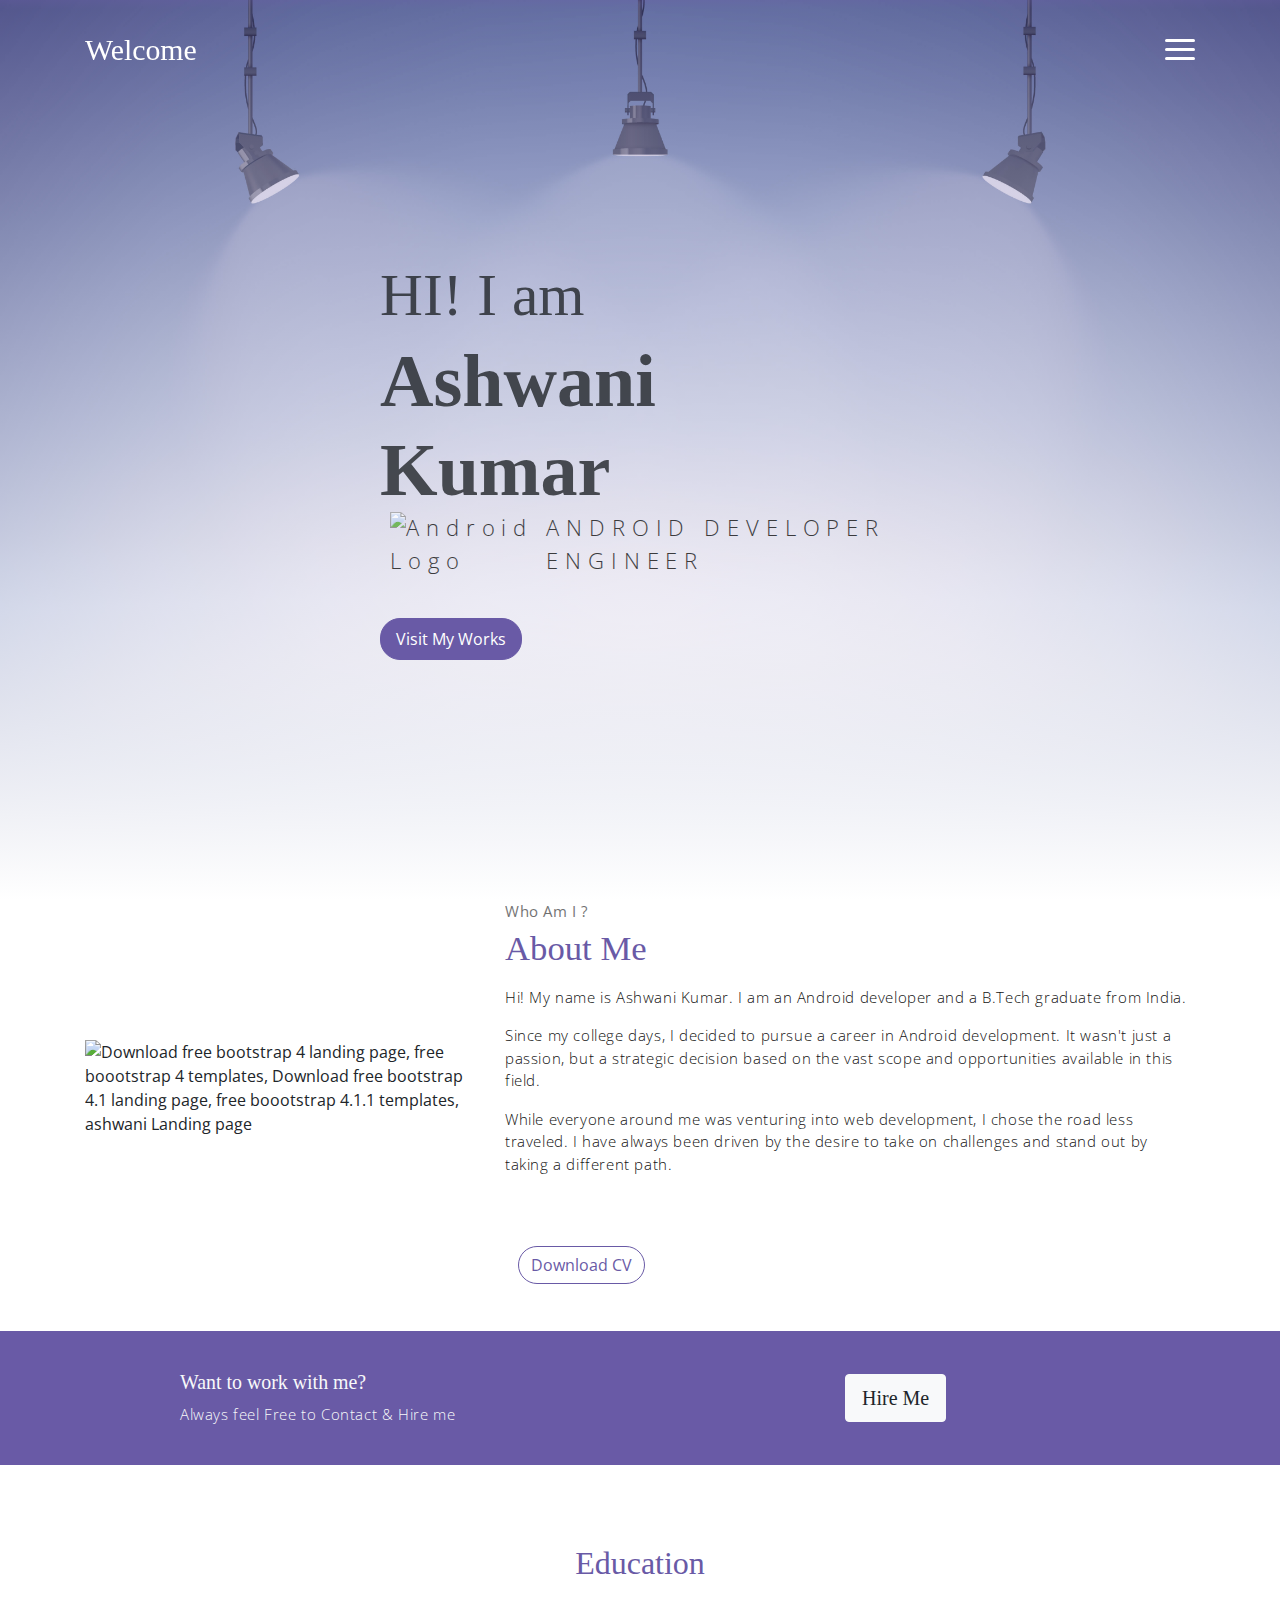
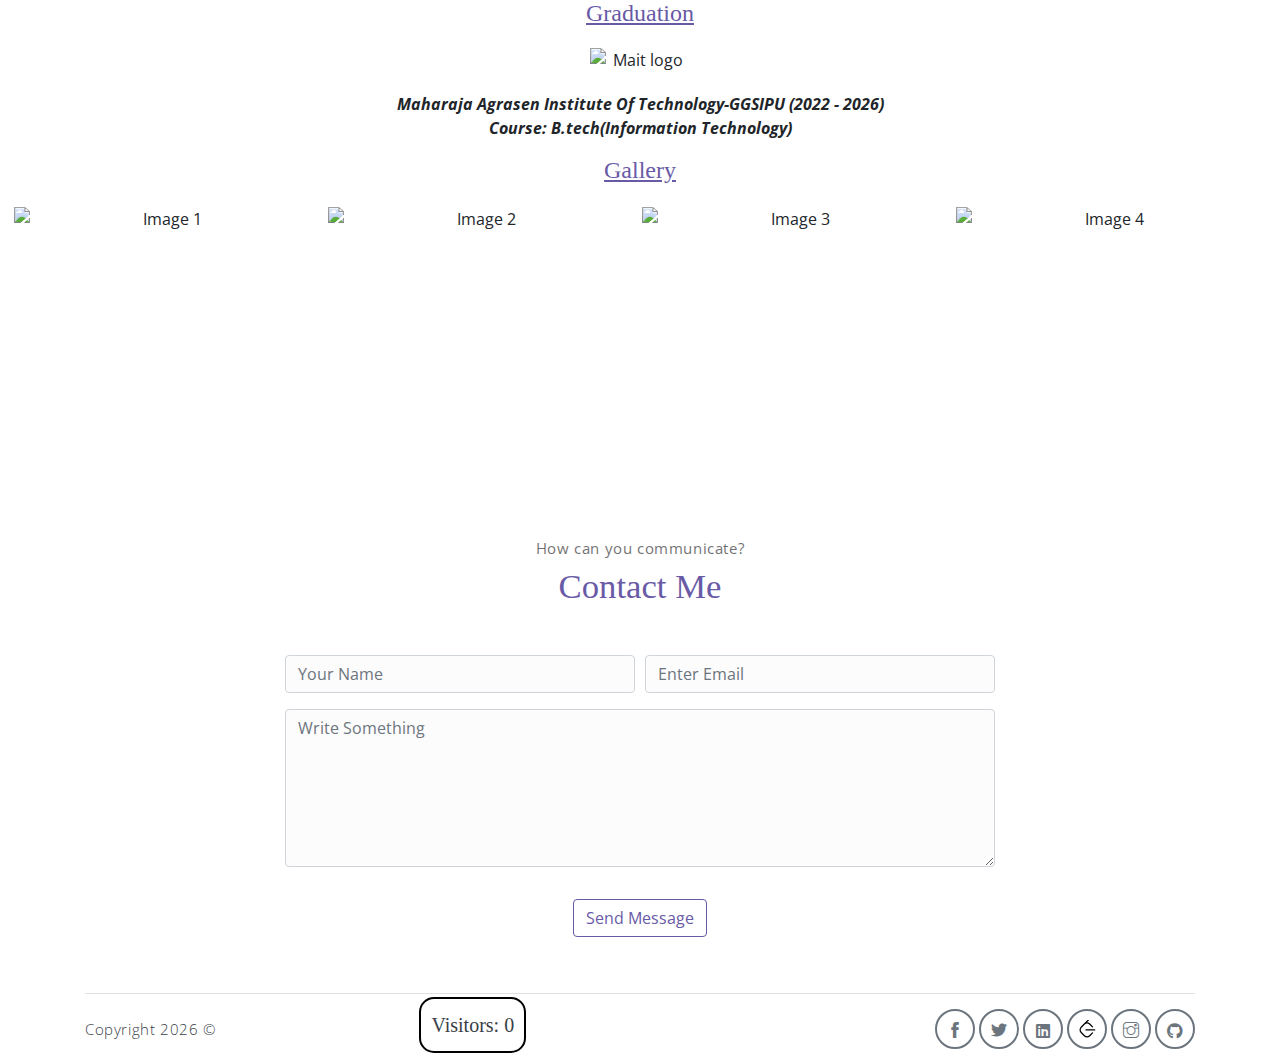
==== commit 5558e7ac: "added work" ====
--- a/index.html
+++ b/index.html
@@ -5,7 +5,7 @@
     <meta charset="utf-8">
     <meta name="viewport" content="width=device-width, initial-scale=1, shrink-to-fit=no">
     <meta name="description" content="Start your development with ashwani landing page.">
-    <meta name="author" content="Devcrud">
+    <meta name="author" content="ashwani">
     <title>ashwani's portfolio's Landing page </title>
     <script type="module" src="firebase-init.js"></script>
     <!-- font icons -->
@@ -17,12 +17,15 @@
 
 </head>
 
+<!--    -->
+
 <body data-spy="scroll" data-target=".navbar" data-offset="40" id="home">
 
     <!-- Page Navbar -->
     <nav class="custom-navbar" data-spy="affix" data-offset-top="20">
         <div class="container">
             <a class="logo" href="#">Welcome</a>
+            
             <ul class="nav">
                 <li class="item">
                     <a class="link" href="#home">Home</a>
@@ -61,11 +64,12 @@
                         Ashwani Kumar
                     </span>
                 </h1>
+
             </div>
             <p class="header-subtitle"><img
                     src="https://img.icons8.com/?size=100&id=s9k2rXOtb7lB&format=png&color=000000" alt="Android Logo"
                     class="Android-logo">ANDROID DEVELOPER ENGINEER</p>
-            <button class="btn btn-primary">Visit My Works</button>
+            <button class="btn btn-primary" onclick="window.location.href='works.html'">Visit My Works</button>
         </div>
     </header>
     <!-- end of page header -->
@@ -137,7 +141,8 @@
 
         <div class="scrolling-wrapper">
             <div class="scrolling-content">
-                <img src="https://ipubuzz.com/wp-content/uploads/2020/08/IMG_5944-768x563.jpg" alt="Image 1" loading="lazy">
+                <img src="https://ipubuzz.com/wp-content/uploads/2020/08/IMG_5944-768x563.jpg" alt="Image 1"
+                    loading="lazy">
                 <img src="https://th.bing.com/th/id/OIP.r4-JKklXxJGsbHQQEzJ64QHaFO?w=1024&h=723&rs=1&pid=ImgDetMain"
                     alt="Image 2" loading="lazy">
                 <img src="https://apsc.mait.ac.in/images/mait-1.jpg" alt="Image 3" loading="lazy">
--- a/assets/css/ashwani.css
+++ b/assets/css/ashwani.css
@@ -11696,9 +11696,15 @@
 }
 
 .custom-navbar.affix {
+  background-color: white;
+  box-shadow: 0 2px 4px rgba(0, 0, 0, 0.1);
+}
+
+
+/* .custom-navbar.affix {
   background: #fff;
   border-bottom: 1px solid rgba(222, 226, 230, 0.34);
-}
+} */
 
 .custom-navbar.affix .logo {
   color: #695aa6;
@@ -12066,6 +12072,17 @@
   background-image: -webkit-linear-gradient(bottom, #fff 0%, rgba(105, 90, 166, 0.35) 99%, rgba(105, 90, 166, 0.5) 100%);
   background-image: linear-gradient(to top, #fff 0%, rgba(105, 90, 166, 0.35) 99%, rgba(105, 90, 166, 0.5) 100%);
 }
+.header .overlays {
+  position: absolute;
+  top: 0;
+  left: 0;
+  width: 100%;
+  height: 100%;
+  background-image: linear-gradient(black, white);
+  background-image: url("catfront.png");
+}
+
+
 
 .header .header-content {
   margin-top: 20px;
@@ -12084,6 +12101,14 @@
   position: relative;
   display: block;
 }
+.header .header-content .header-title .updown {
+  font-size: calc(30px + (60 - 30) * ((100vw - 300px) / (1300 - 300)));
+  font-weight: 500;
+  
+  margin-bottom: 5px;
+  position: relative;
+  display: block;
+}
 
 .header .header-content .header-title .down {
   font-size: calc(30px + (75 - 30) * ((100vw - 300px) / (1300 - 300)));
@@ -12112,6 +12137,11 @@
   font-weight: bold;
   opacity: .8;
   color: #212529;
+}
+.header-titles {
+  font-size: 1.2rem;
+  opacity: .8;
+  color: black;
 }
 
 .header-mini {
@@ -12159,6 +12189,17 @@
           align-items: center;
   text-align: left;
 }
+.abouts {
+  display: -webkit-box;
+  display: -ms-flexbox;
+  display: -webkit-flex;
+  display: flex;
+  -webkit-box-align: center;
+  -webkit-align-items: center;
+      -ms-flex-align: center;
+          align-items: center;
+  text-align: left;
+}
 
 .about-img-holder {
   min-width: 400px;
@@ -12282,6 +12323,64 @@
     font-size: 1.2em; /* Adjust font size if needed */
 }
 
+.sub-mis{
+  display: flex; /* Align items in a row */
+    align-items: center; /* Center items vertically */
+    margin: 10px; /* Add margin around the element */
+    font-size: 1.2em; /* Adjust font size if needed */
+}
+
 .education {
   padding: 15px; /* Adjust the padding as needed */
-}+}
+
+.colors {
+  color: white;
+  color: black;
+
+}
+
+/* General section styling to match the rest of the page */
+.section {
+  padding: 40px 0;
+  background-color: #ffffff; /* White background for consistency */
+}
+
+.contribution-content {
+  max-width: 800px; /* Match the width of other content */
+  margin: 0 auto;   /* Center the content */
+  text-align: center; /* Center text alignment */
+}
+
+.contribution-content h2 {
+  font-size: 2rem;
+  color: #343a40; /* Dark text color for headings */
+  margin-bottom: 20px;
+}
+
+.contribution-content p {
+  font-size: 1.1rem;
+  line-height: 1.6;
+  color: #6c757d; /* Light text color */
+  margin-bottom: 20px;
+}
+
+.contribution-content code {
+  background-color: #e9ecef;
+  padding: 2px 4px;
+  font-size: 90%;
+  border-radius: 4px;
+}
+
+.link {
+  color: #007bff; /* Blue color for links */
+  text-decoration: none;
+}
+
+.link:hover {
+  text-decoration: underline;
+  color: #0056b3; /* Darker blue for hover effect */
+}
+
+
+
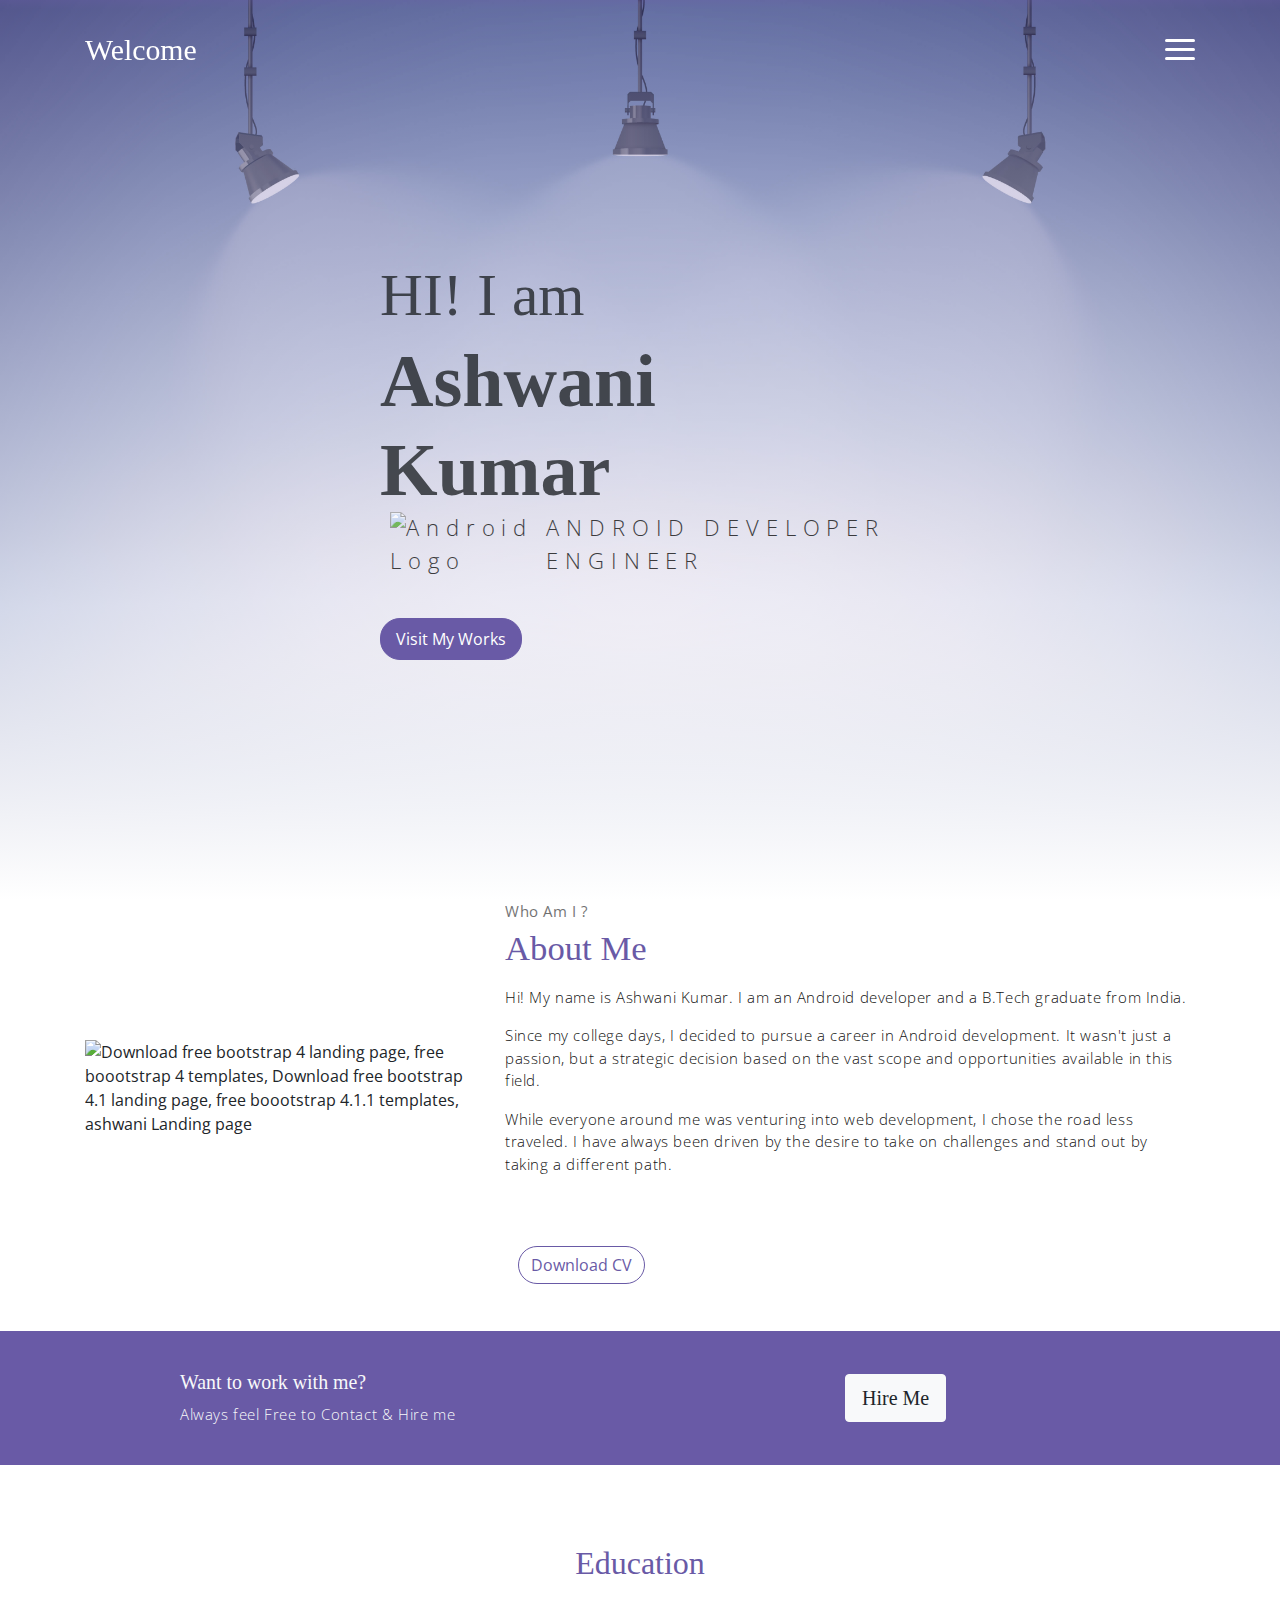
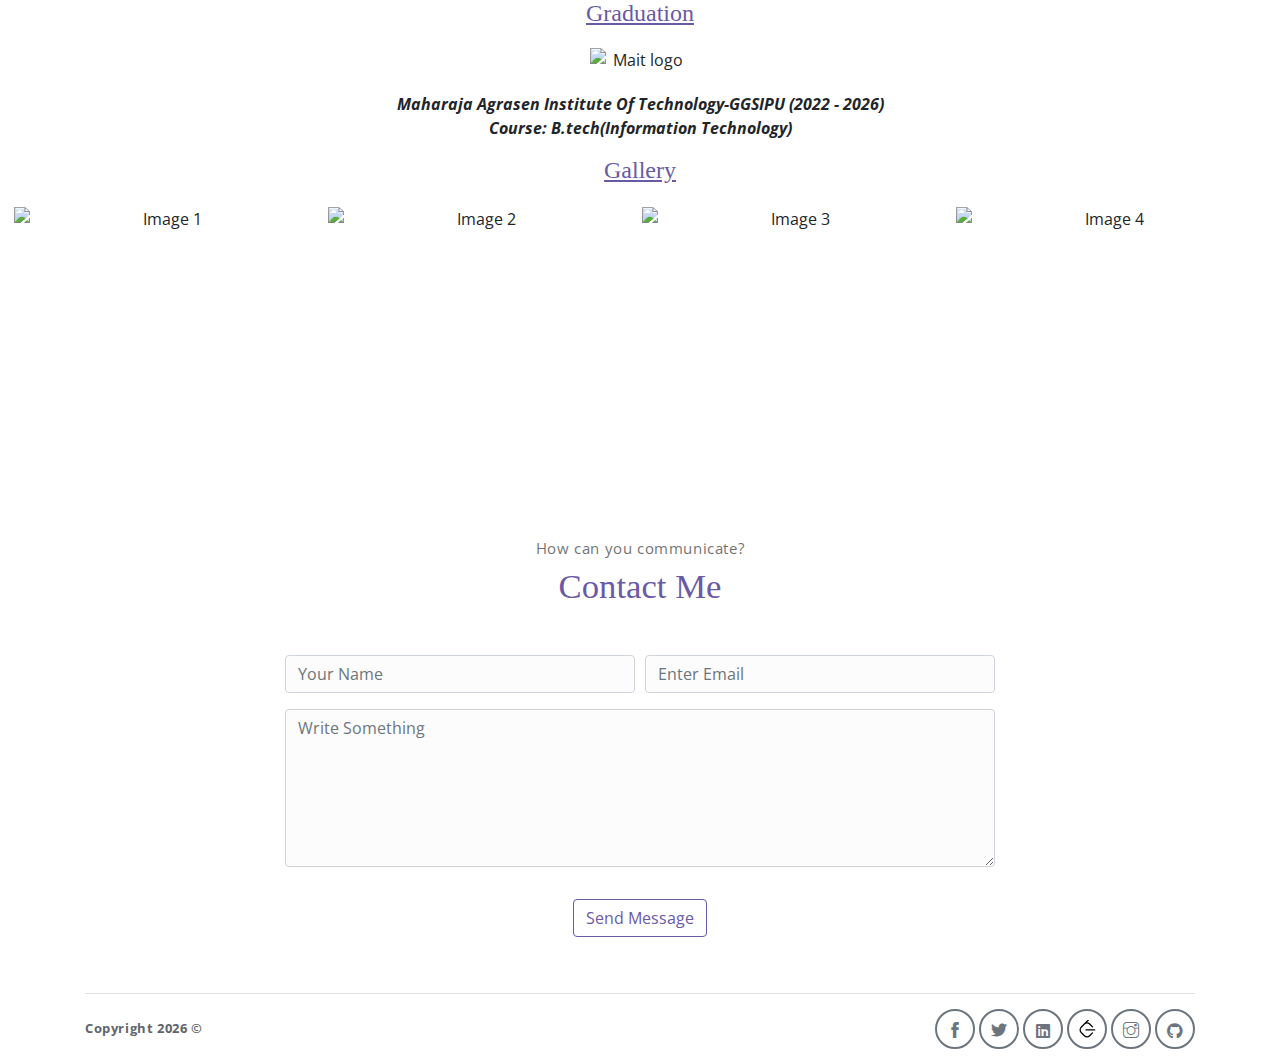
==== commit 86de826a: "added work" ====
--- a/index.html
+++ b/index.html
@@ -185,10 +185,8 @@
     <!-- footer -->
     <div class="container">
         <footer class="footer">
-            <p class="mb-0">Copyright
+            <p class="header-titl">Copyright
                 <script>document.write(new Date().getFullYear())</script> &copy;
-                <!-- Live Count Section -->
-            <h5 class="box-rounded"><a href="#">Visitors: <span id="visitor-count">0</span></a></h5>
             </p>
             <div class="social-links text-right m-auto ml-sm-auto">
                 <a href="javascript:void(0)" class="link"><i class="ti-facebook"></i></a>
--- a/assets/css/ashwani.css
+++ b/assets/css/ashwani.css
@@ -12143,7 +12143,12 @@
   opacity: .8;
   color: black;
 }
-
+.header-titl {
+  font-size: 0.8rem;
+  font-weight: bold;
+  opacity: 0.8;
+  color: black;
+}
 .header-mini {
   min-height: 24rem;
   height: 24rem;
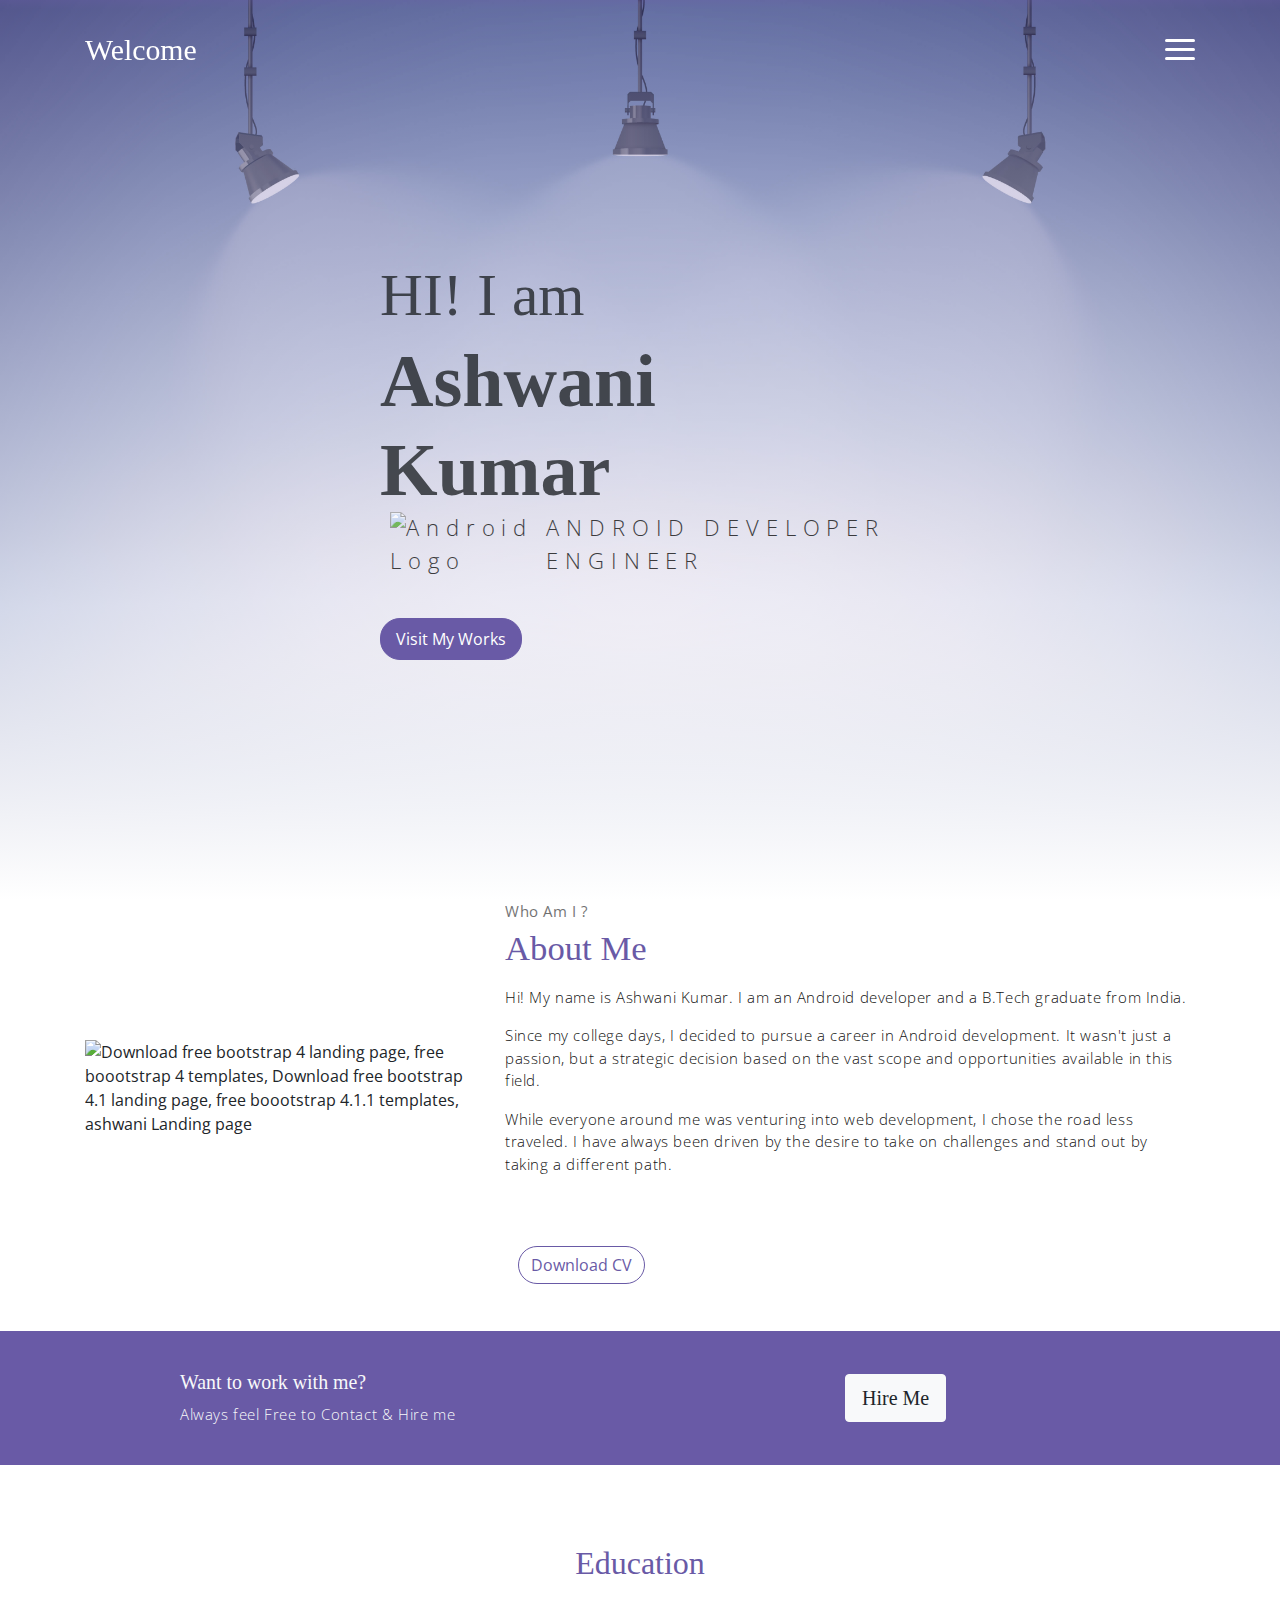
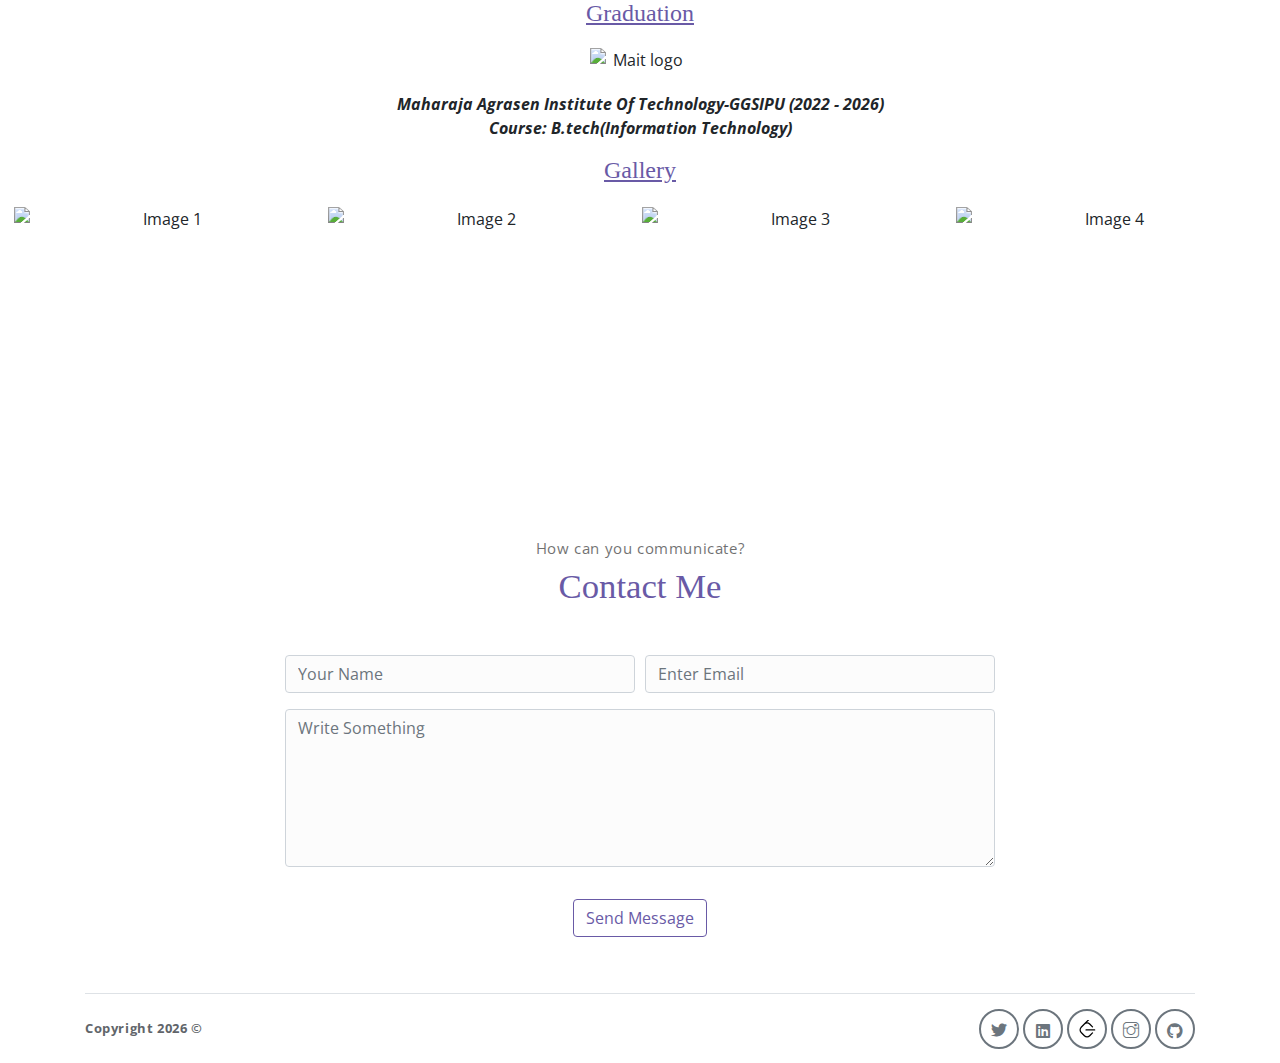
==== commit 1d7fe76a: "updated work" ====
--- a/index.html
+++ b/index.html
@@ -189,7 +189,7 @@
                 <script>document.write(new Date().getFullYear())</script> &copy;
             </p>
             <div class="social-links text-right m-auto ml-sm-auto">
-                <a href="javascript:void(0)" class="link"><i class="ti-facebook"></i></a>
+                
                 <a href="https://x.com/ashwani_l23" class="link"><i class="ti-twitter-alt"></i></a>
                 <a href="https://www.linkedin.com/in/ashwanl23/" class="link"><i class="fab fa-linkedin"></i></a>
 
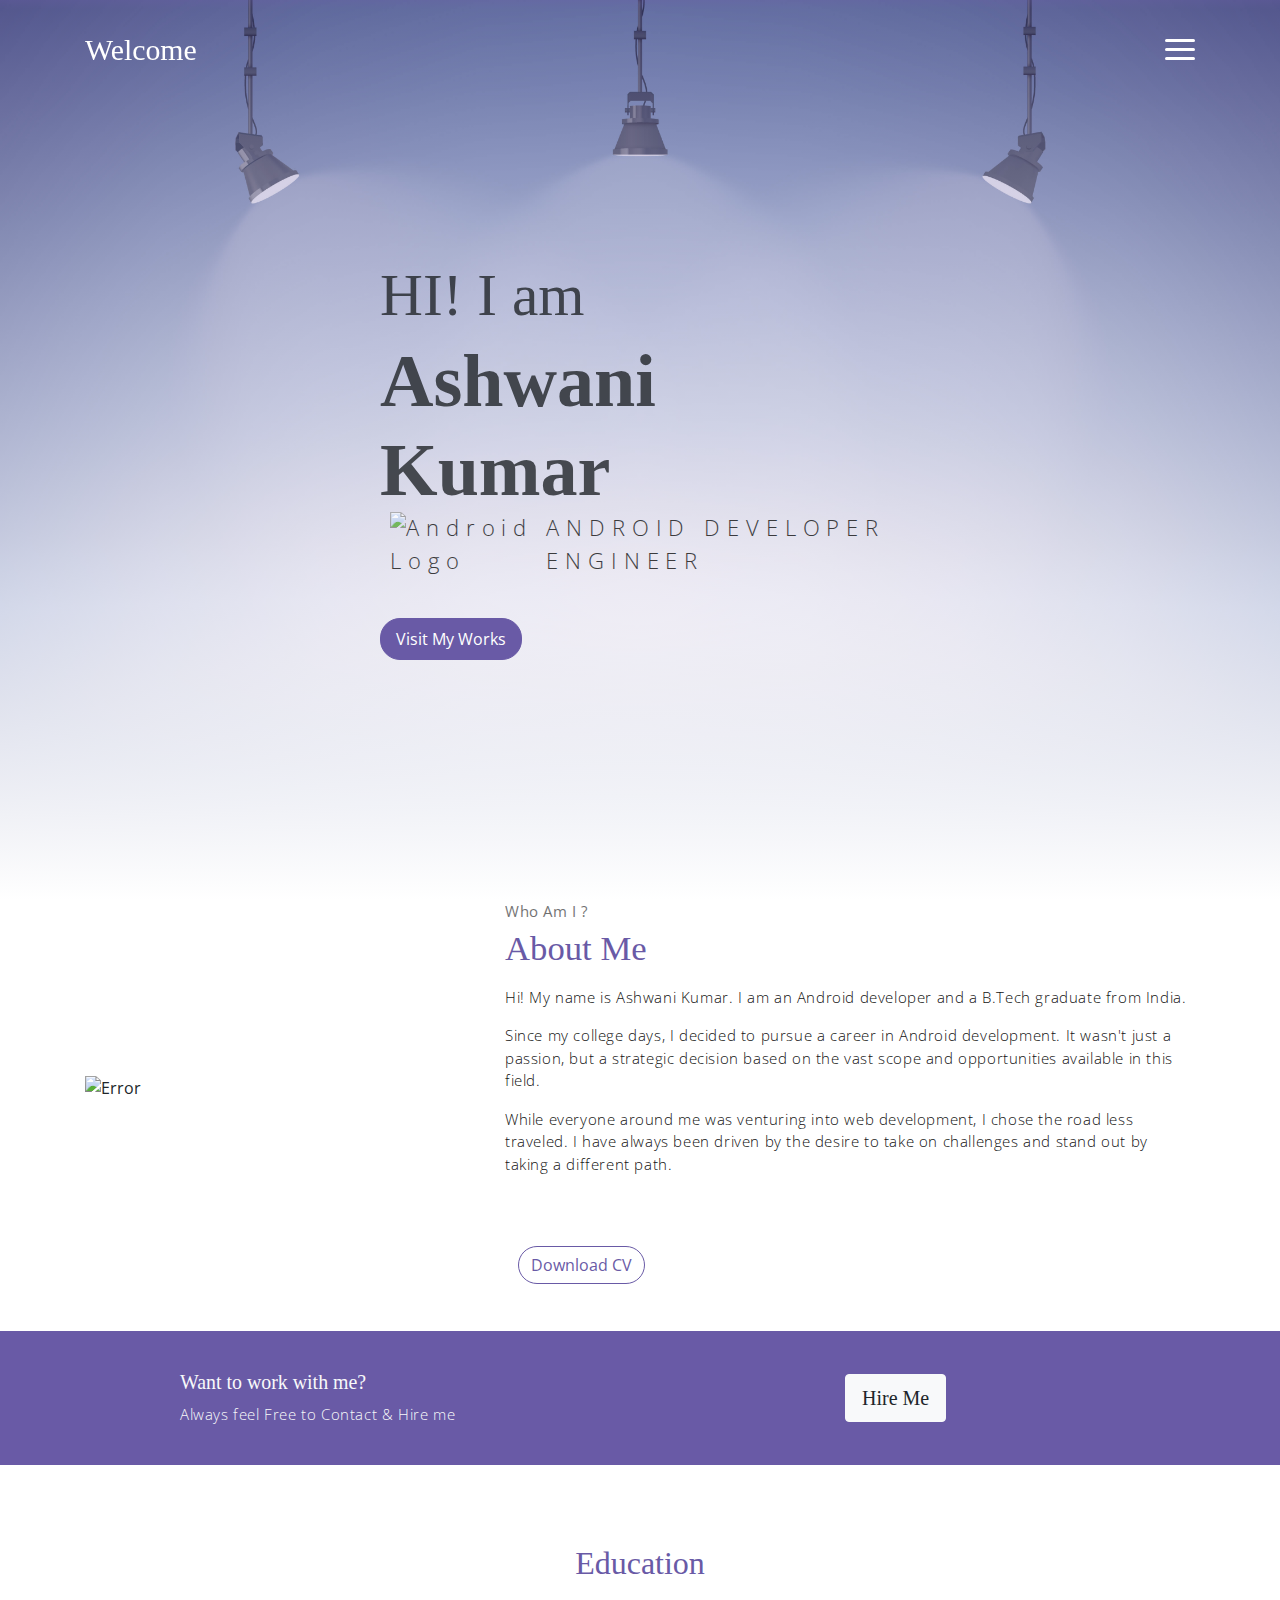
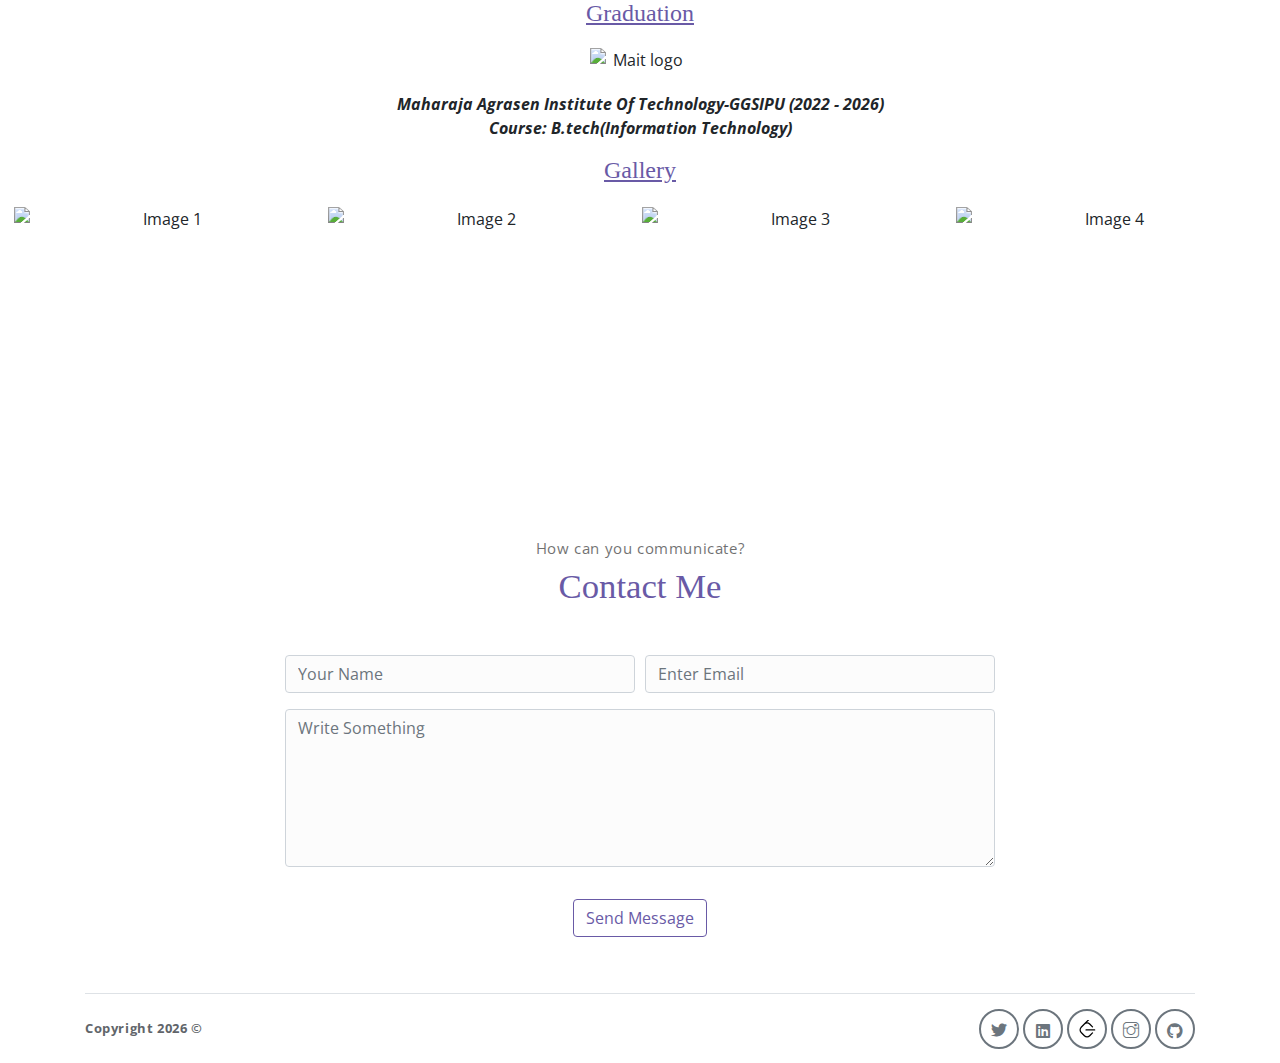
==== commit cdbc931c: "22-Jan-2024" ====
--- a/index.html
+++ b/index.html
@@ -81,9 +81,9 @@
             <!-- about wrapper -->
             <div class="about">
                 <div class="about-img-holder">
-                    <img src="https://camo.githubusercontent.com/c069a1e678dad7e96c512633dbea845302c373df7fb83726a7fd125fb1588df1/[base64]"
+                    <img src="https://camo.githubusercontent.com/0ccde568ad2e41473d3e9cdb363129495ace83d7ecffbf073a9fa64ee390cb00/[base64]"
                         class="about-img"
-                        alt="Download free bootstrap 4 landing page, free boootstrap 4 templates, Download free bootstrap 4.1 landing page, free boootstrap 4.1.1 templates, ashwani Landing page">
+                        alt="Error">
                 </div>
                 <div class="about-caption">
                     <p class="section-subtitle">Who Am I ?</p>
@@ -95,7 +95,7 @@
                     <p>While everyone around me was venturing into web development, I chose the road less traveled. I
                         have always been driven by the desire to take on challenges and stand out by taking a different
                         path.</p>
-                    <a href="https://rb.gy/row1ch" class="btn mt-4" target="_blank">
+                    <a href="assets\resume\RESUME 2.pdf" class="btn mt-4" target="_blank">
                         <button class="btn-rounded btn btn-outline-primary mt-4">Download CV</button> </a>
                 </div>
             </div><!-- end of about wrapper -->
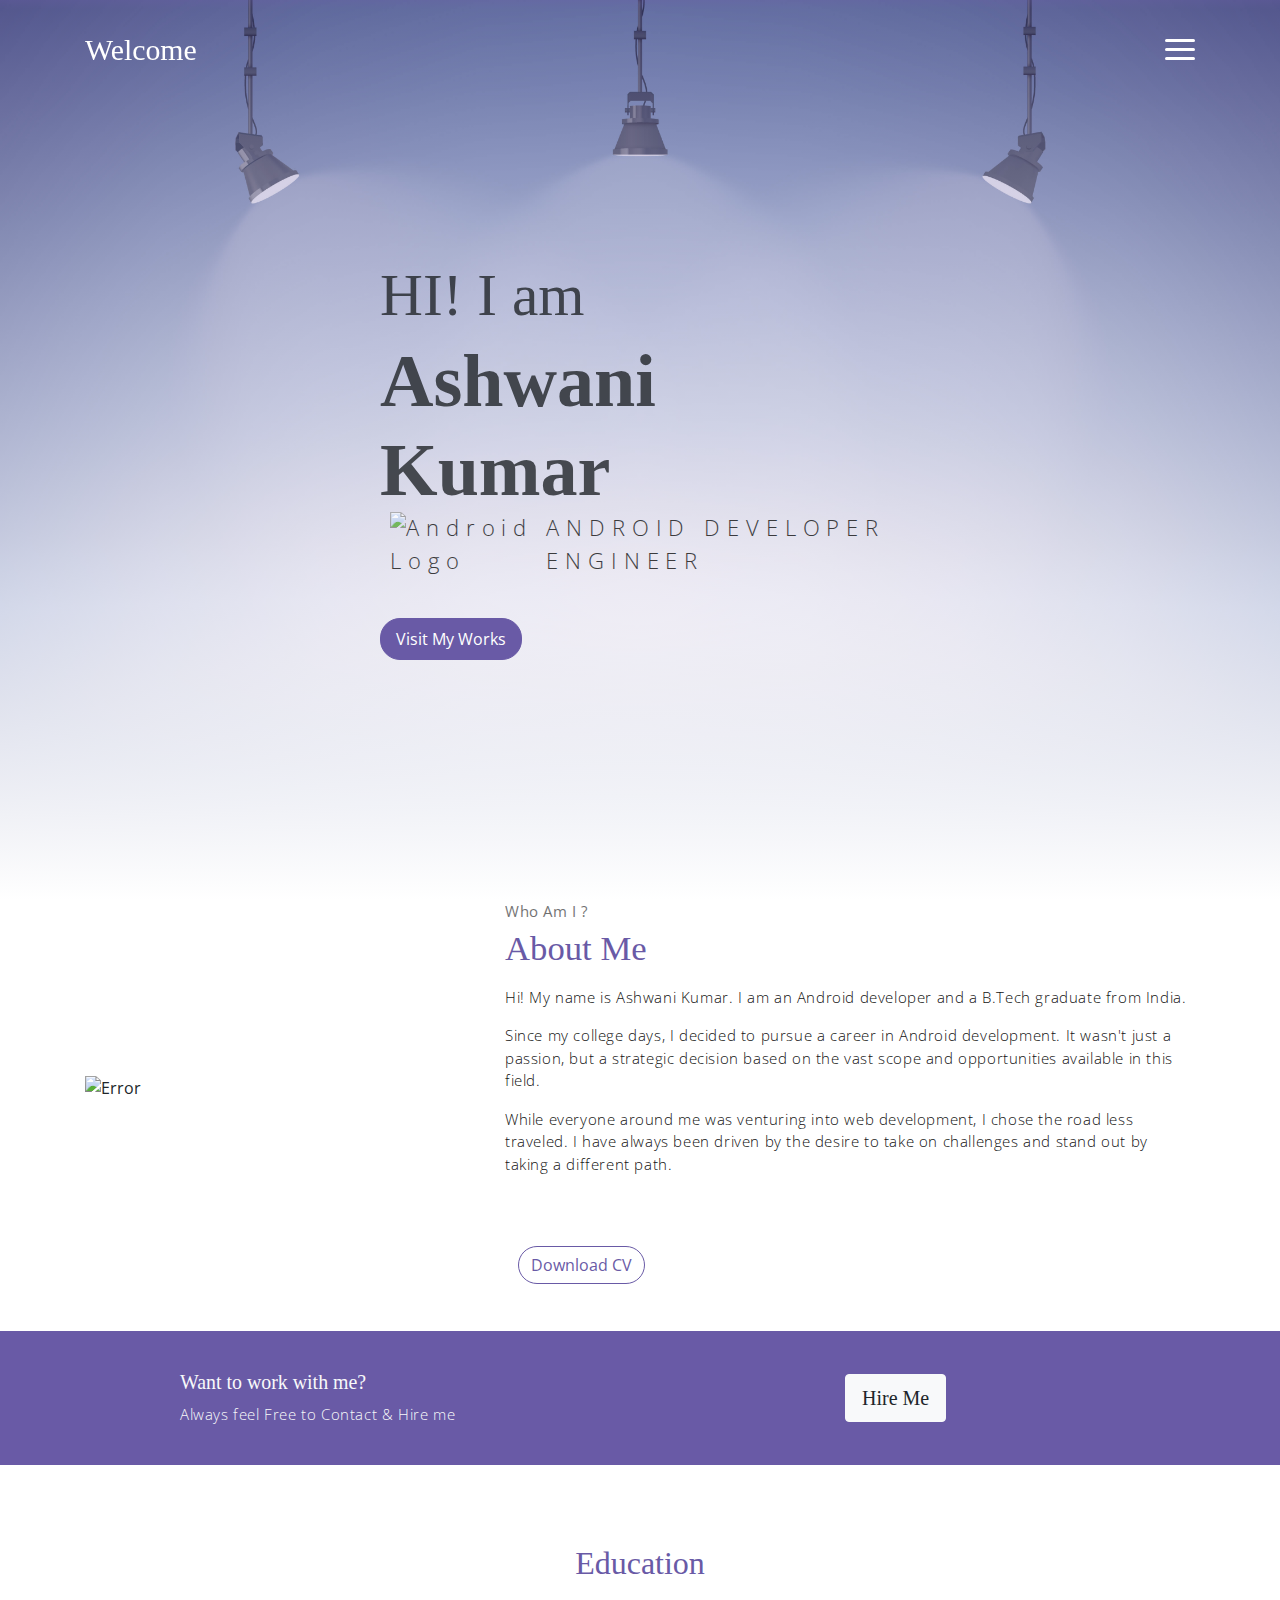
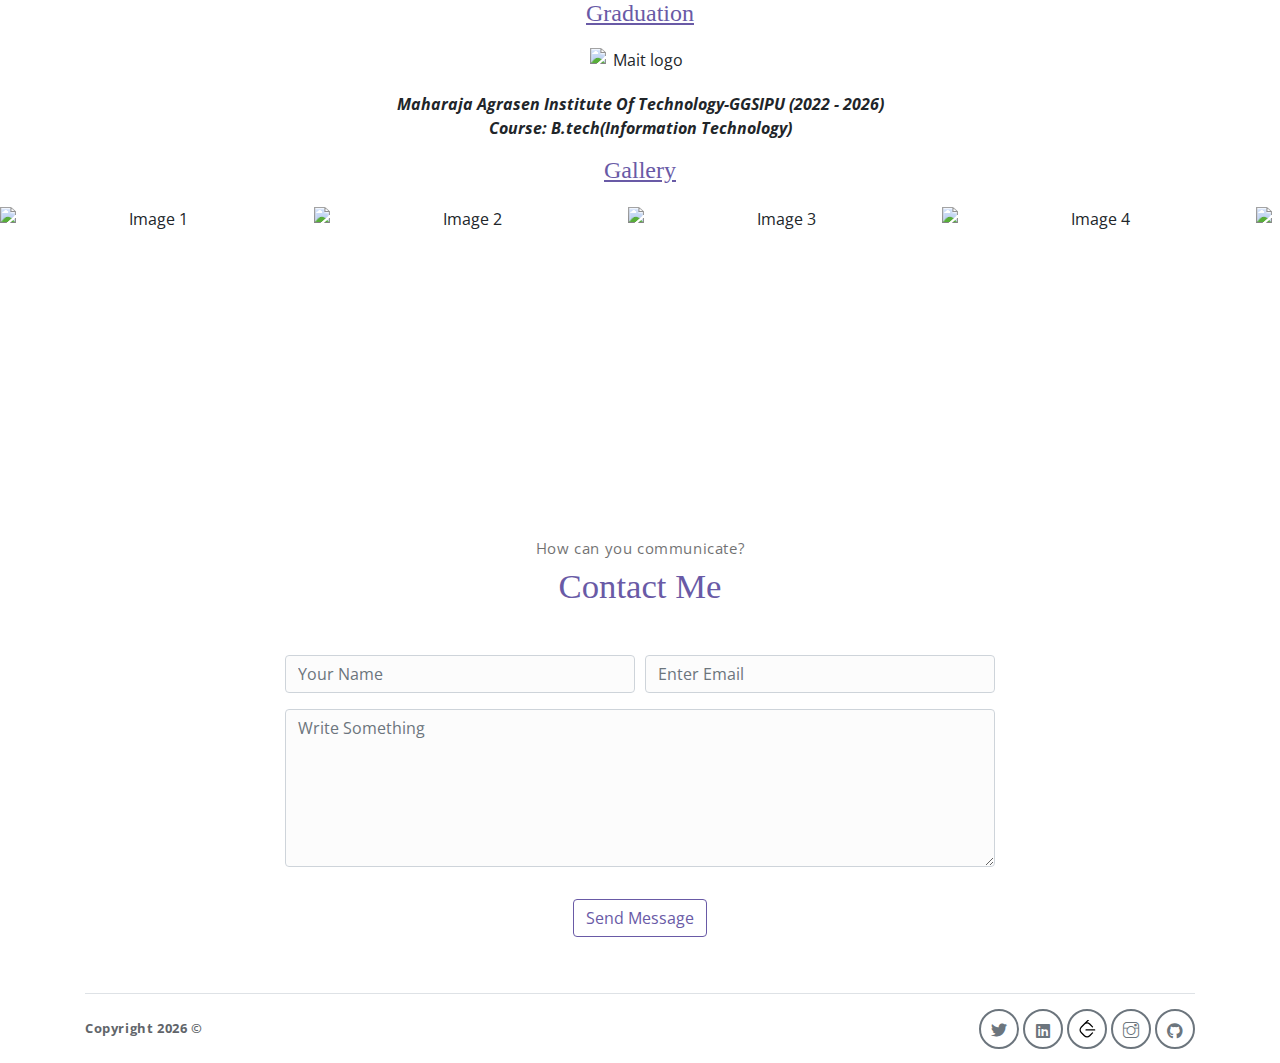
==== commit 57cb0480: "31-Jan-2024" ====
--- a/index.html
+++ b/index.html
@@ -149,6 +149,13 @@
                 <img src="https://www.campusoption.com/images/colleges/gallery/02_02_17_045543_College.JPG"
                     alt="Image 4" loading="lazy">
                 <!-- Repeat images as needed -->
+                <img src="https://ipubuzz.com/wp-content/uploads/2020/08/IMG_5944-768x563.jpg" alt="Image 1"
+                loading="lazy">
+            <img src="https://th.bing.com/th/id/OIP.r4-JKklXxJGsbHQQEzJ64QHaFO?w=1024&h=723&rs=1&pid=ImgDetMain"
+                alt="Image 2" loading="lazy">
+            <img src="https://apsc.mait.ac.in/images/mait-1.jpg" alt="Image 3" loading="lazy">
+            <img src="https://www.campusoption.com/images/colleges/gallery/02_02_17_045543_College.JPG"
+                alt="Image 4" loading="lazy">
             </div>
         </div>
 
--- a/assets/css/ashwani.css
+++ b/assets/css/ashwani.css
@@ -12289,14 +12289,16 @@
 
 
 .scrolling-wrapper {
-  overflow: hidden;
+  display: flex;
+  overflow-x: hidden;
   white-space: nowrap;
   width: 100%;
 }
 
 .scrolling-content {
   display: inline-block;
-  animation: scroll 20s linear infinite;
+  margin-right: 10px;
+  animation: scroll 15s linear infinite;
 }
 
 .scrolling-content img {
